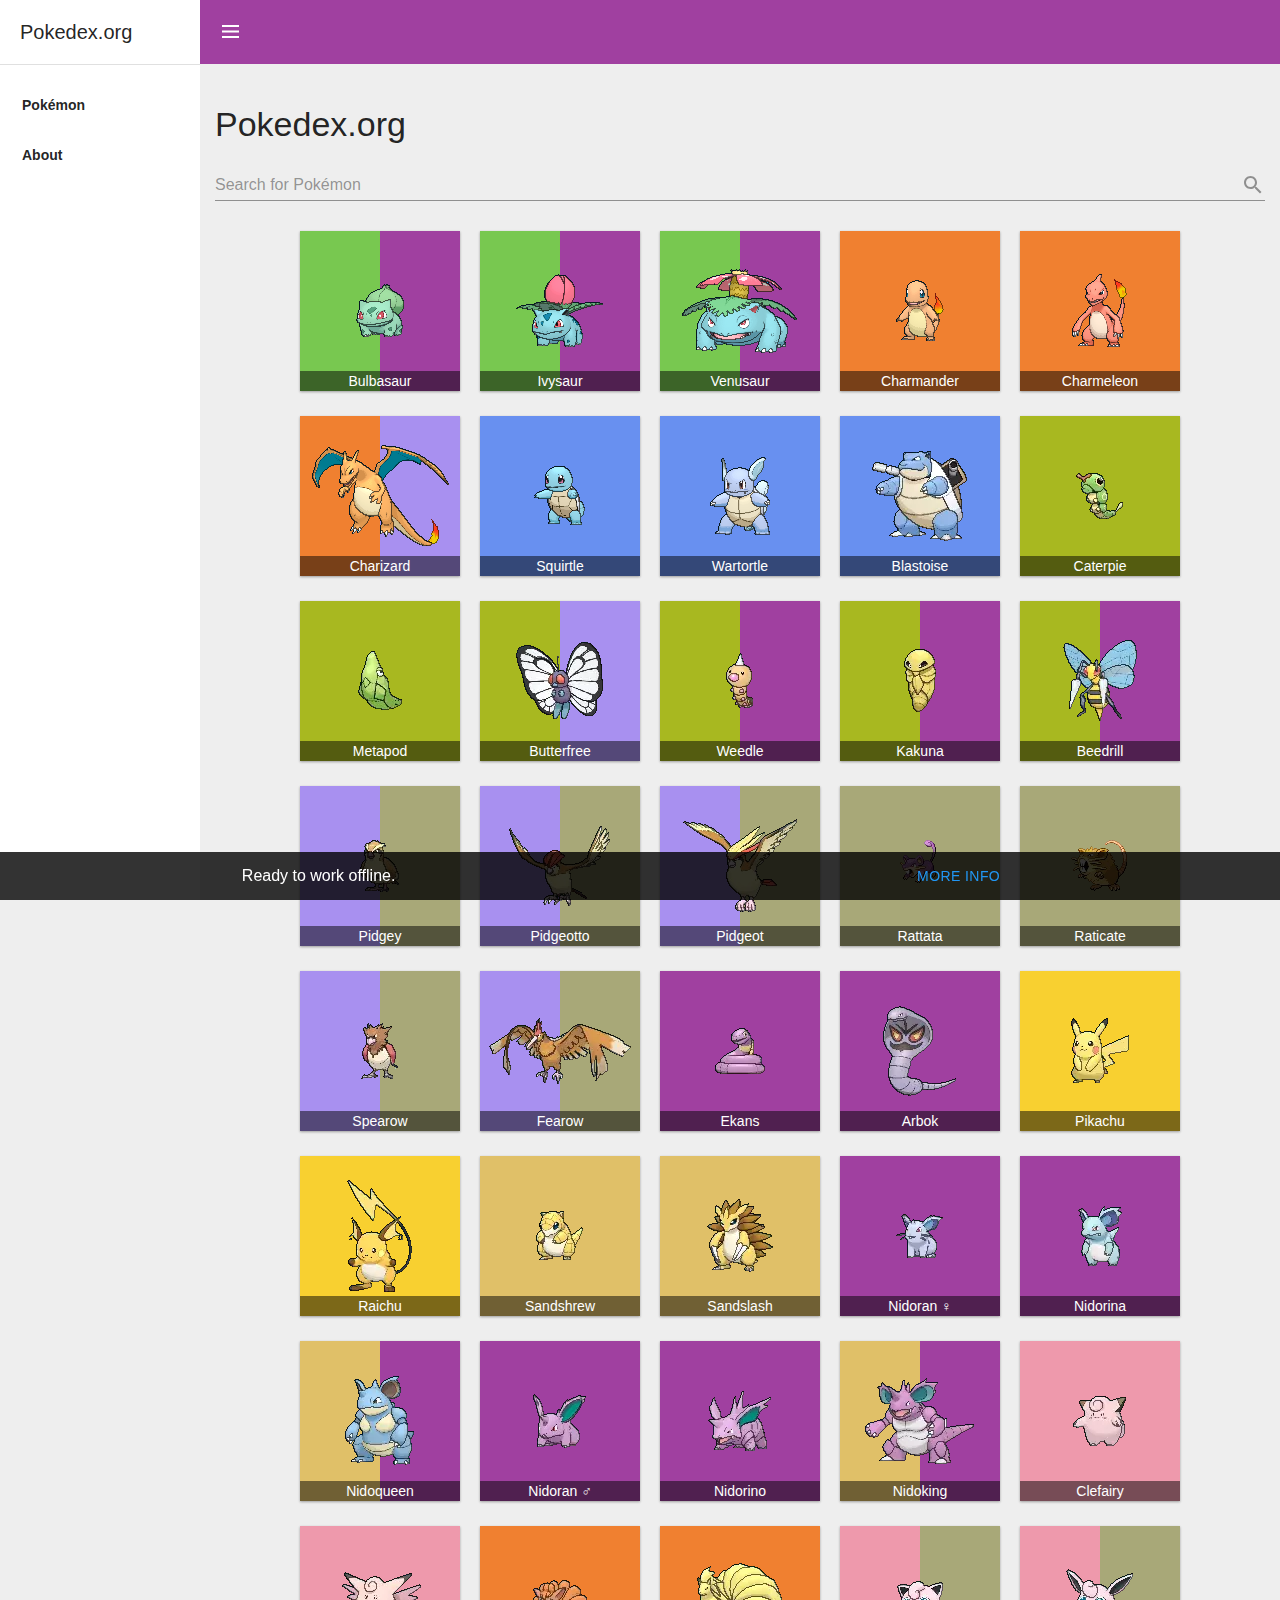
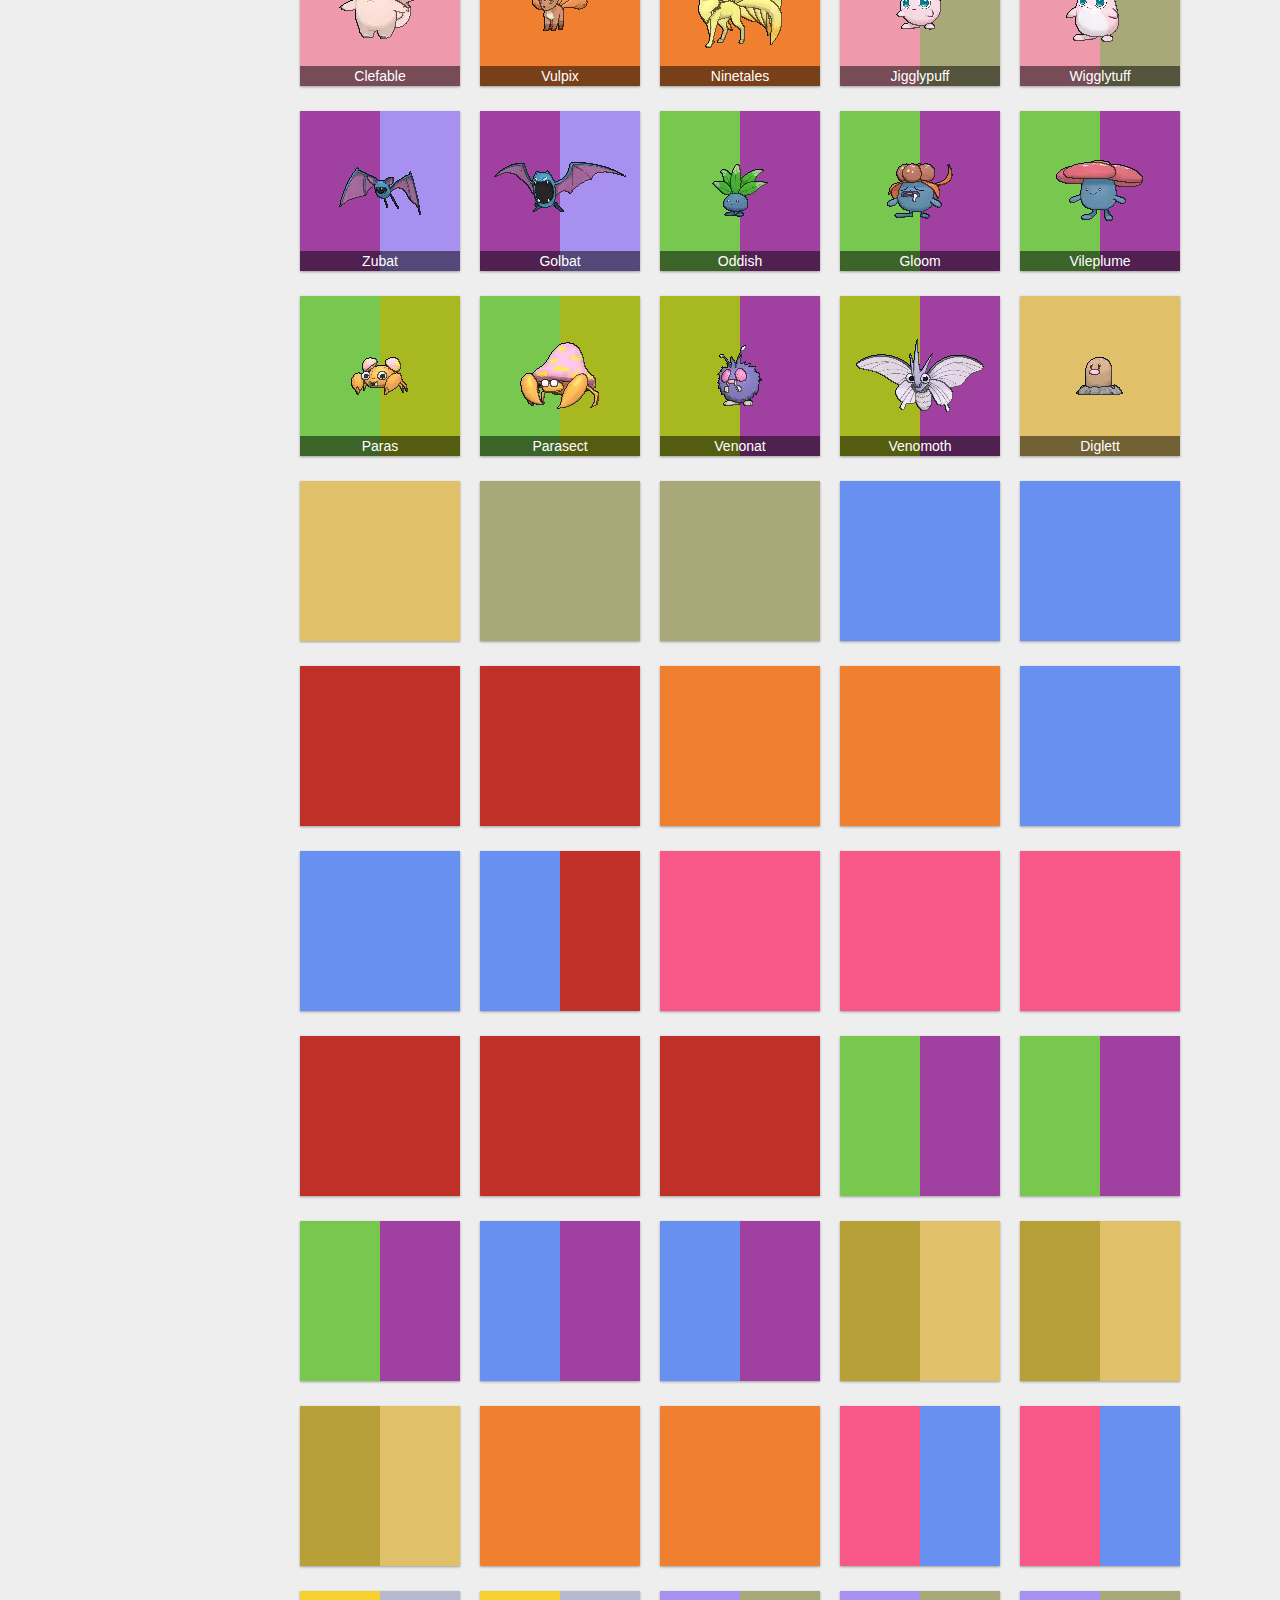
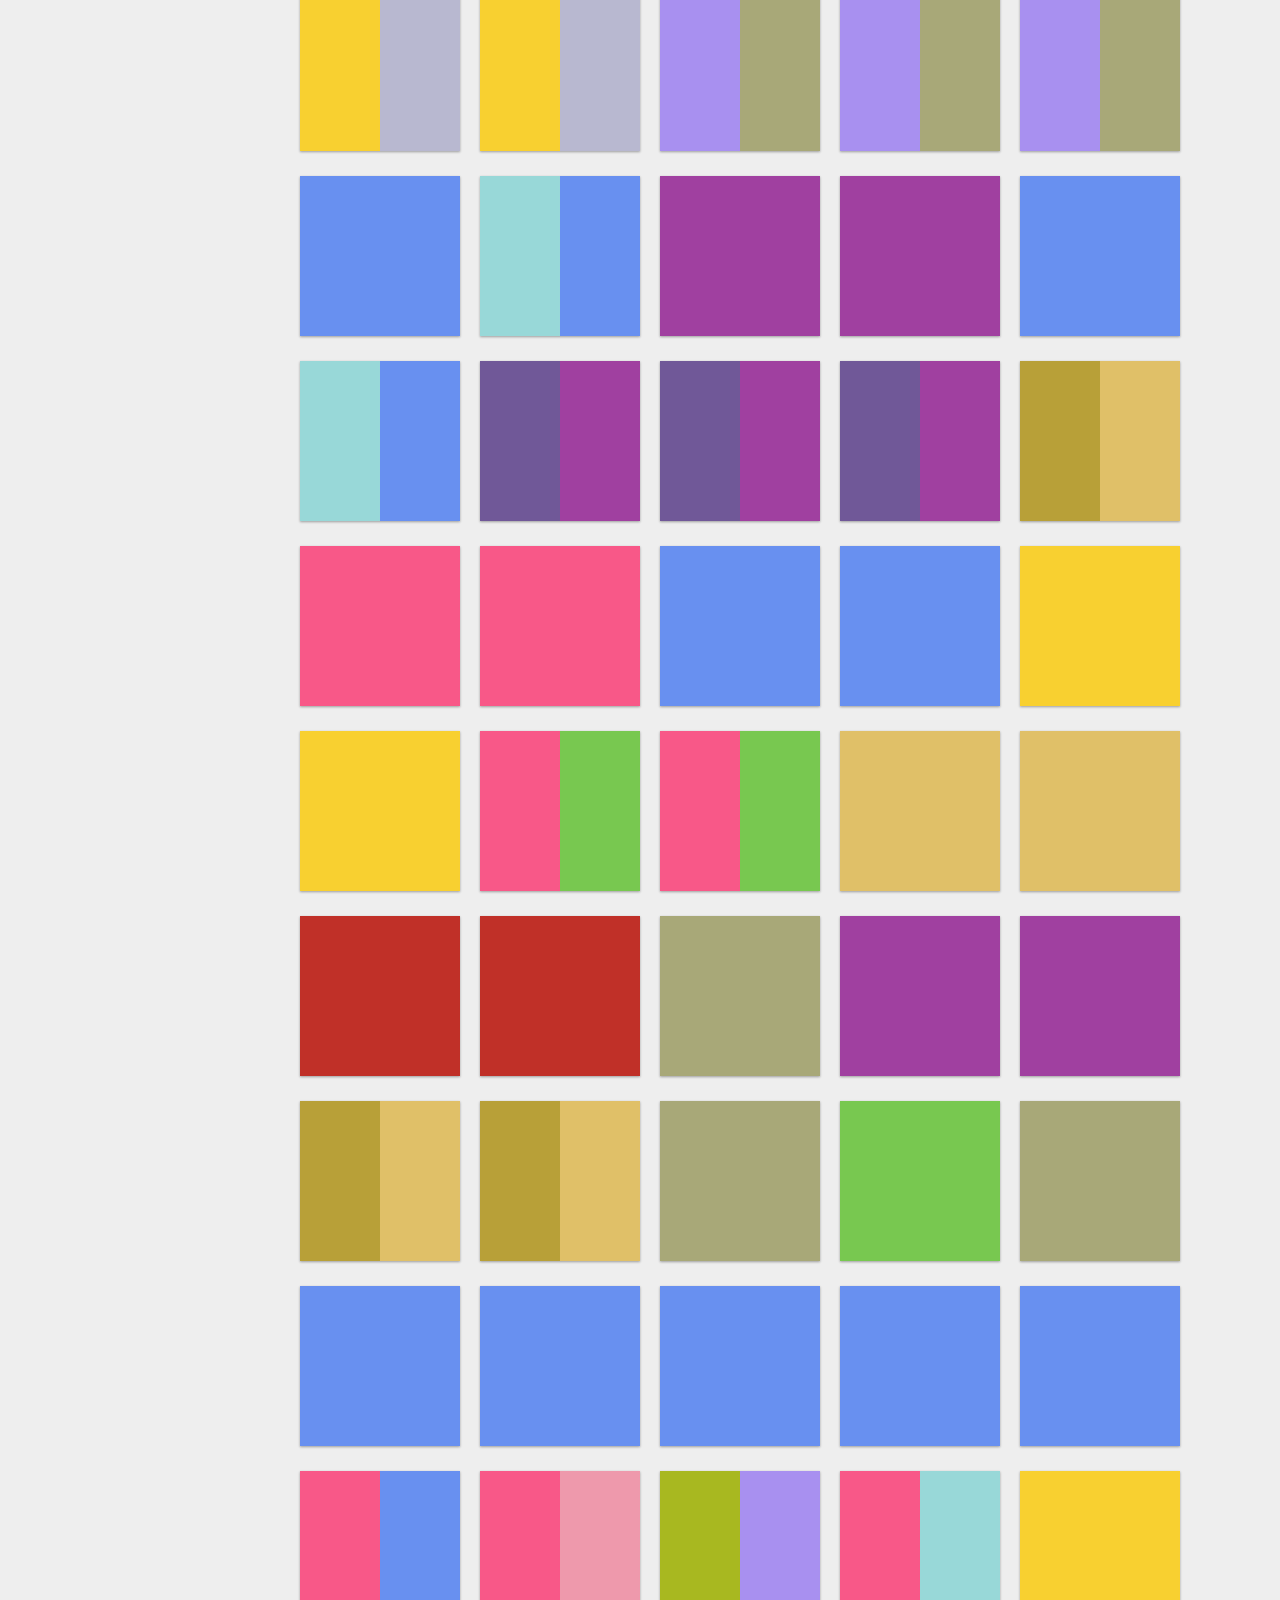
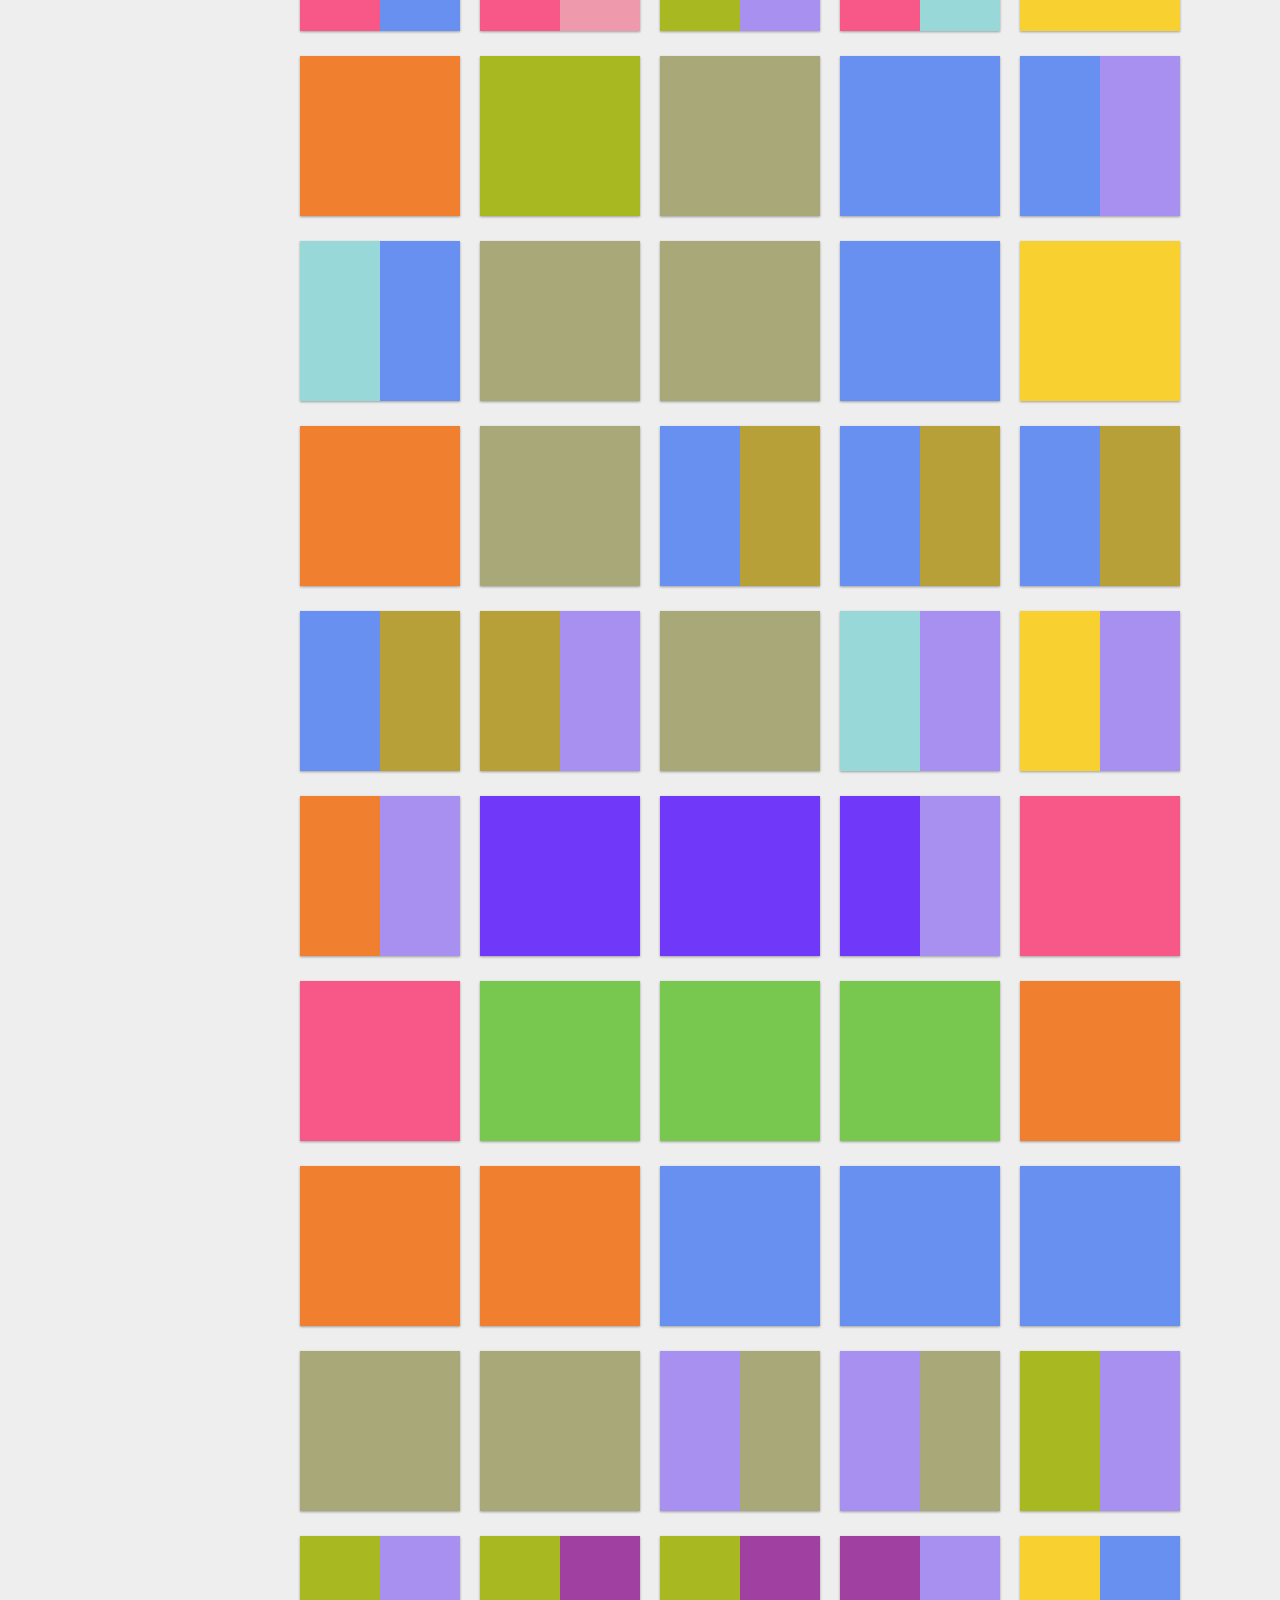
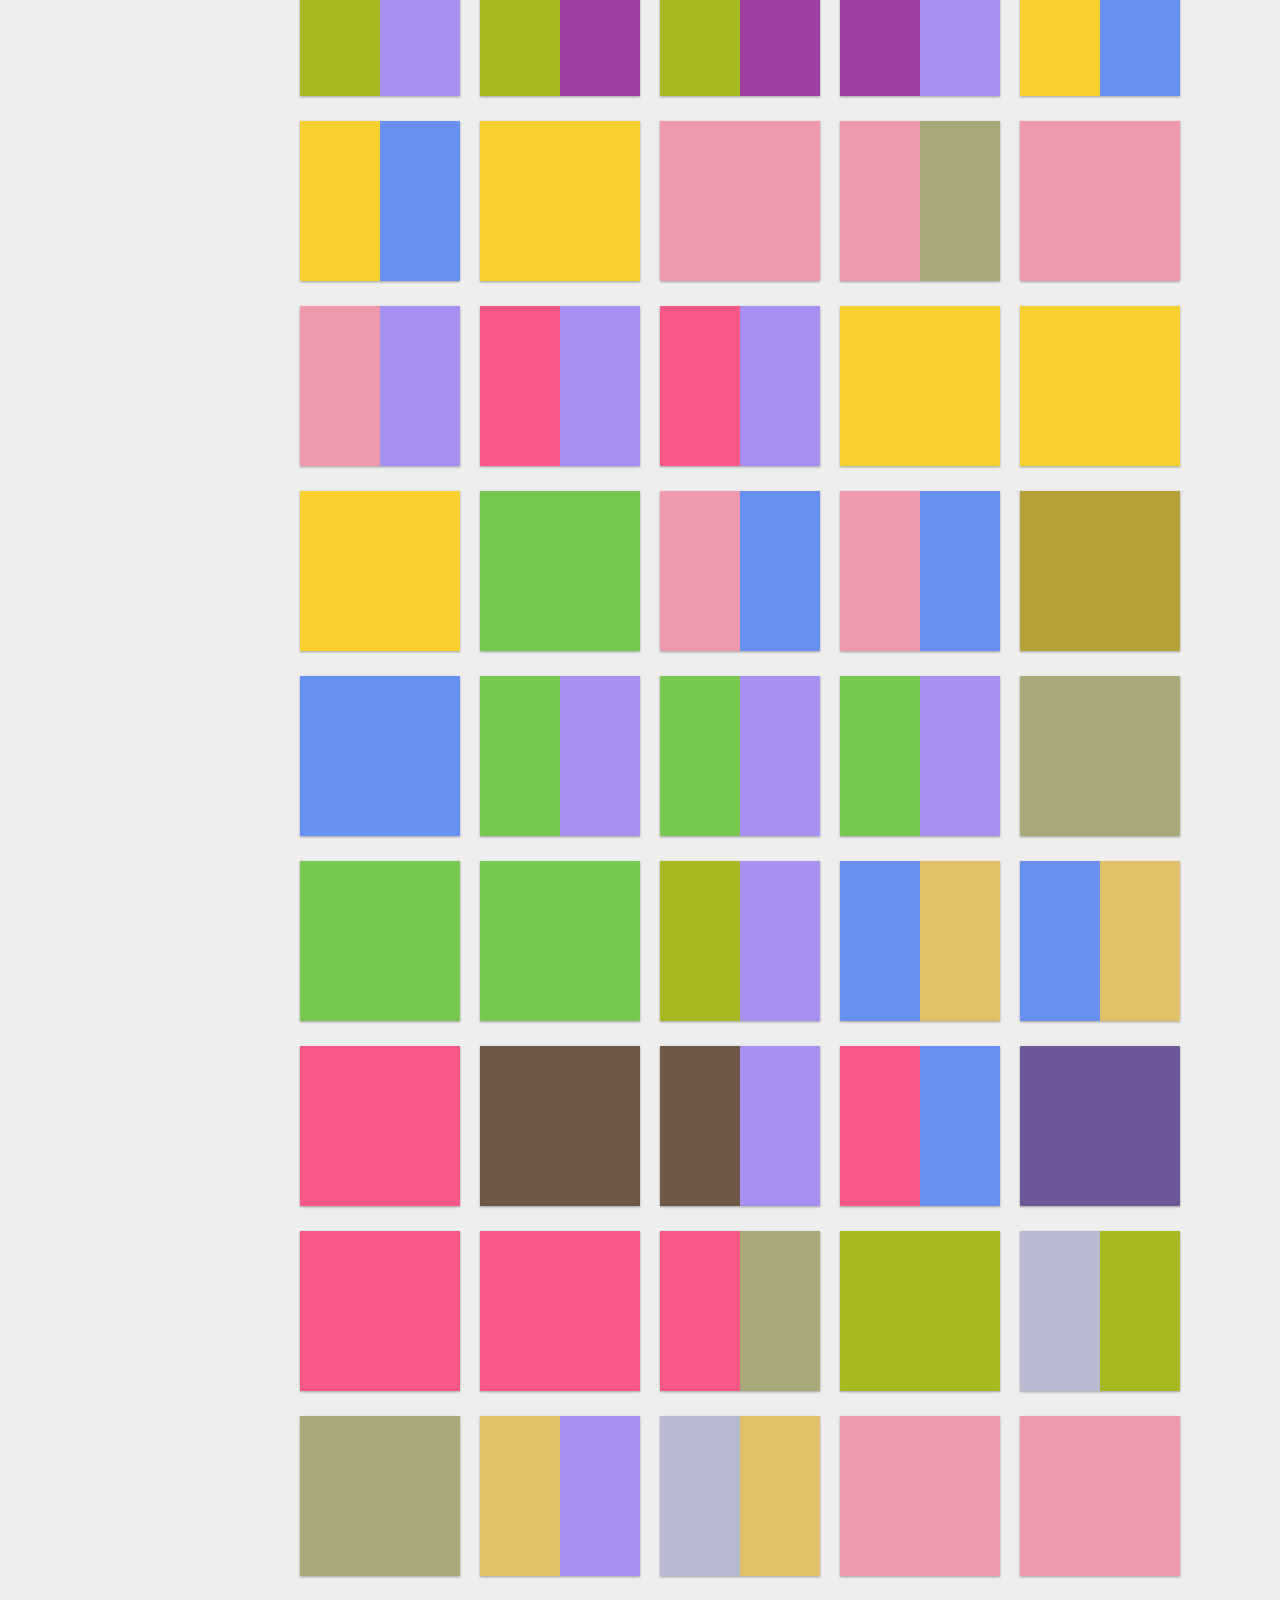
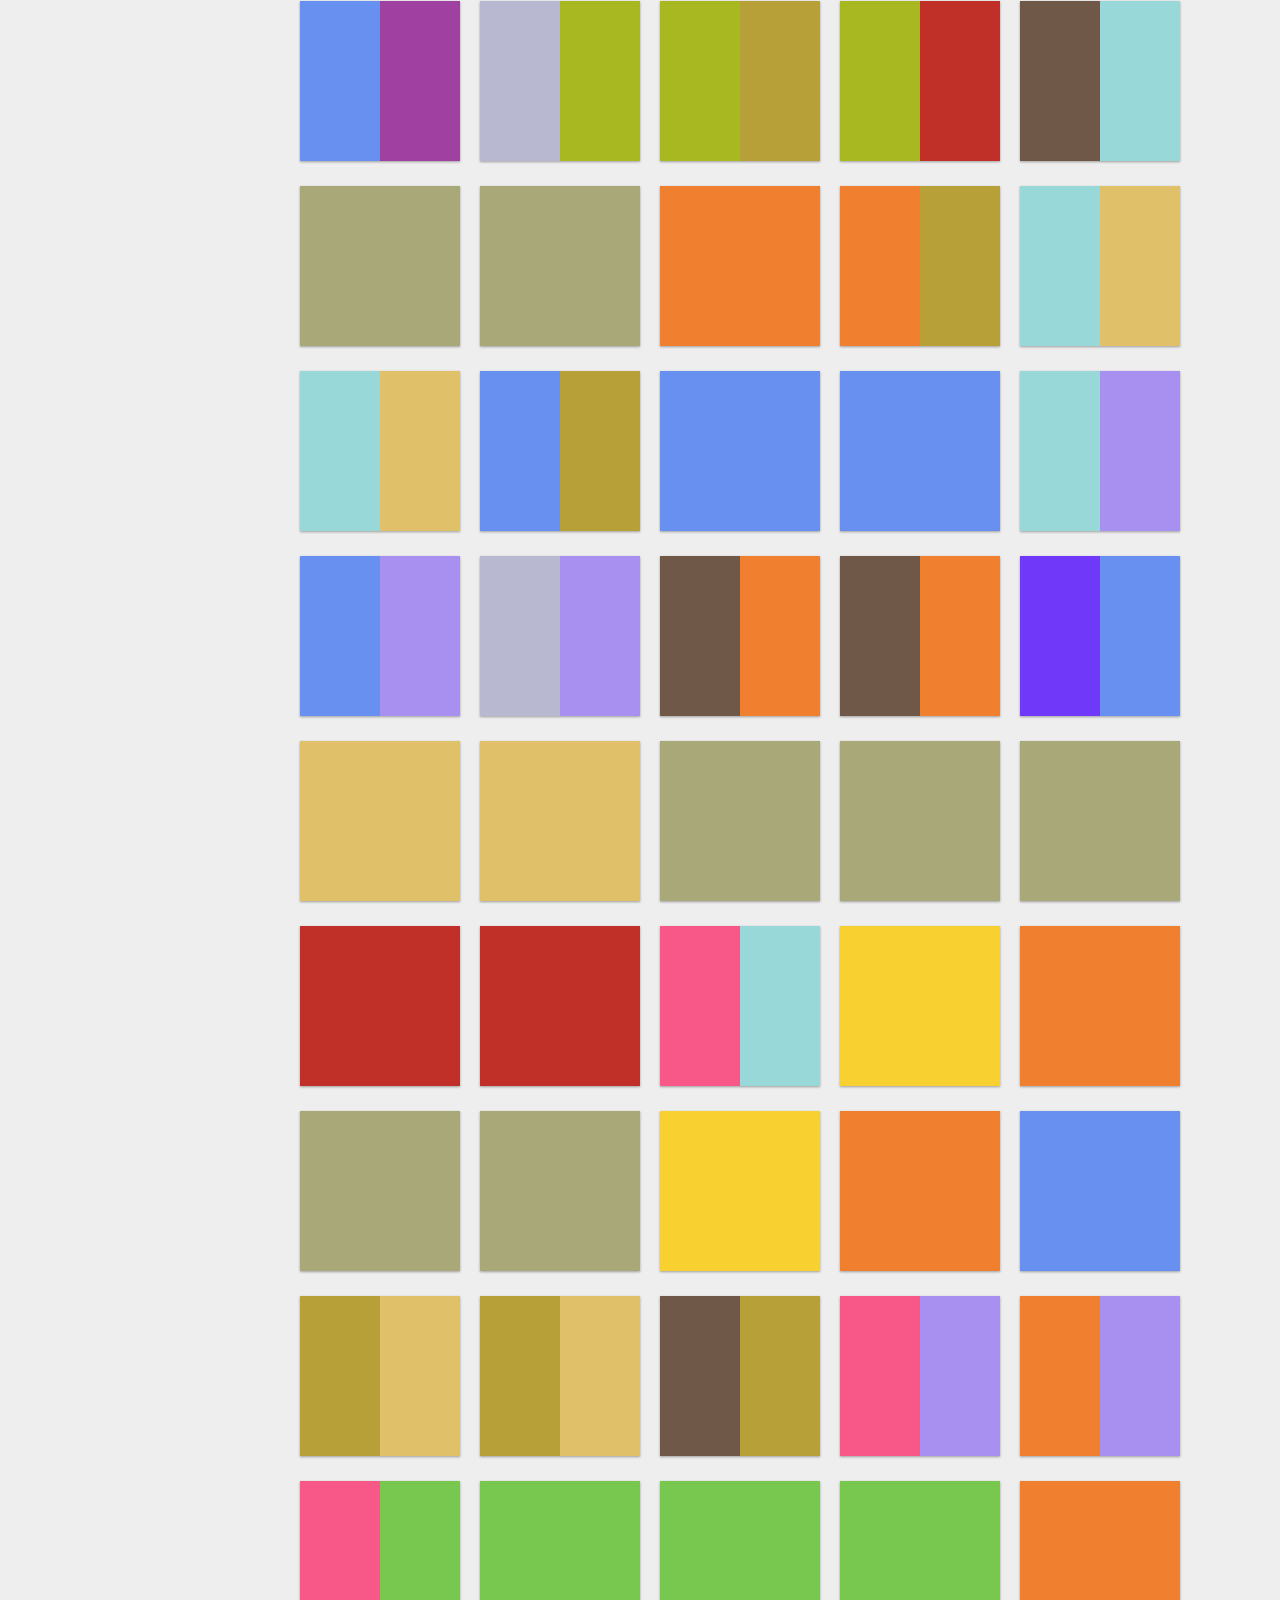
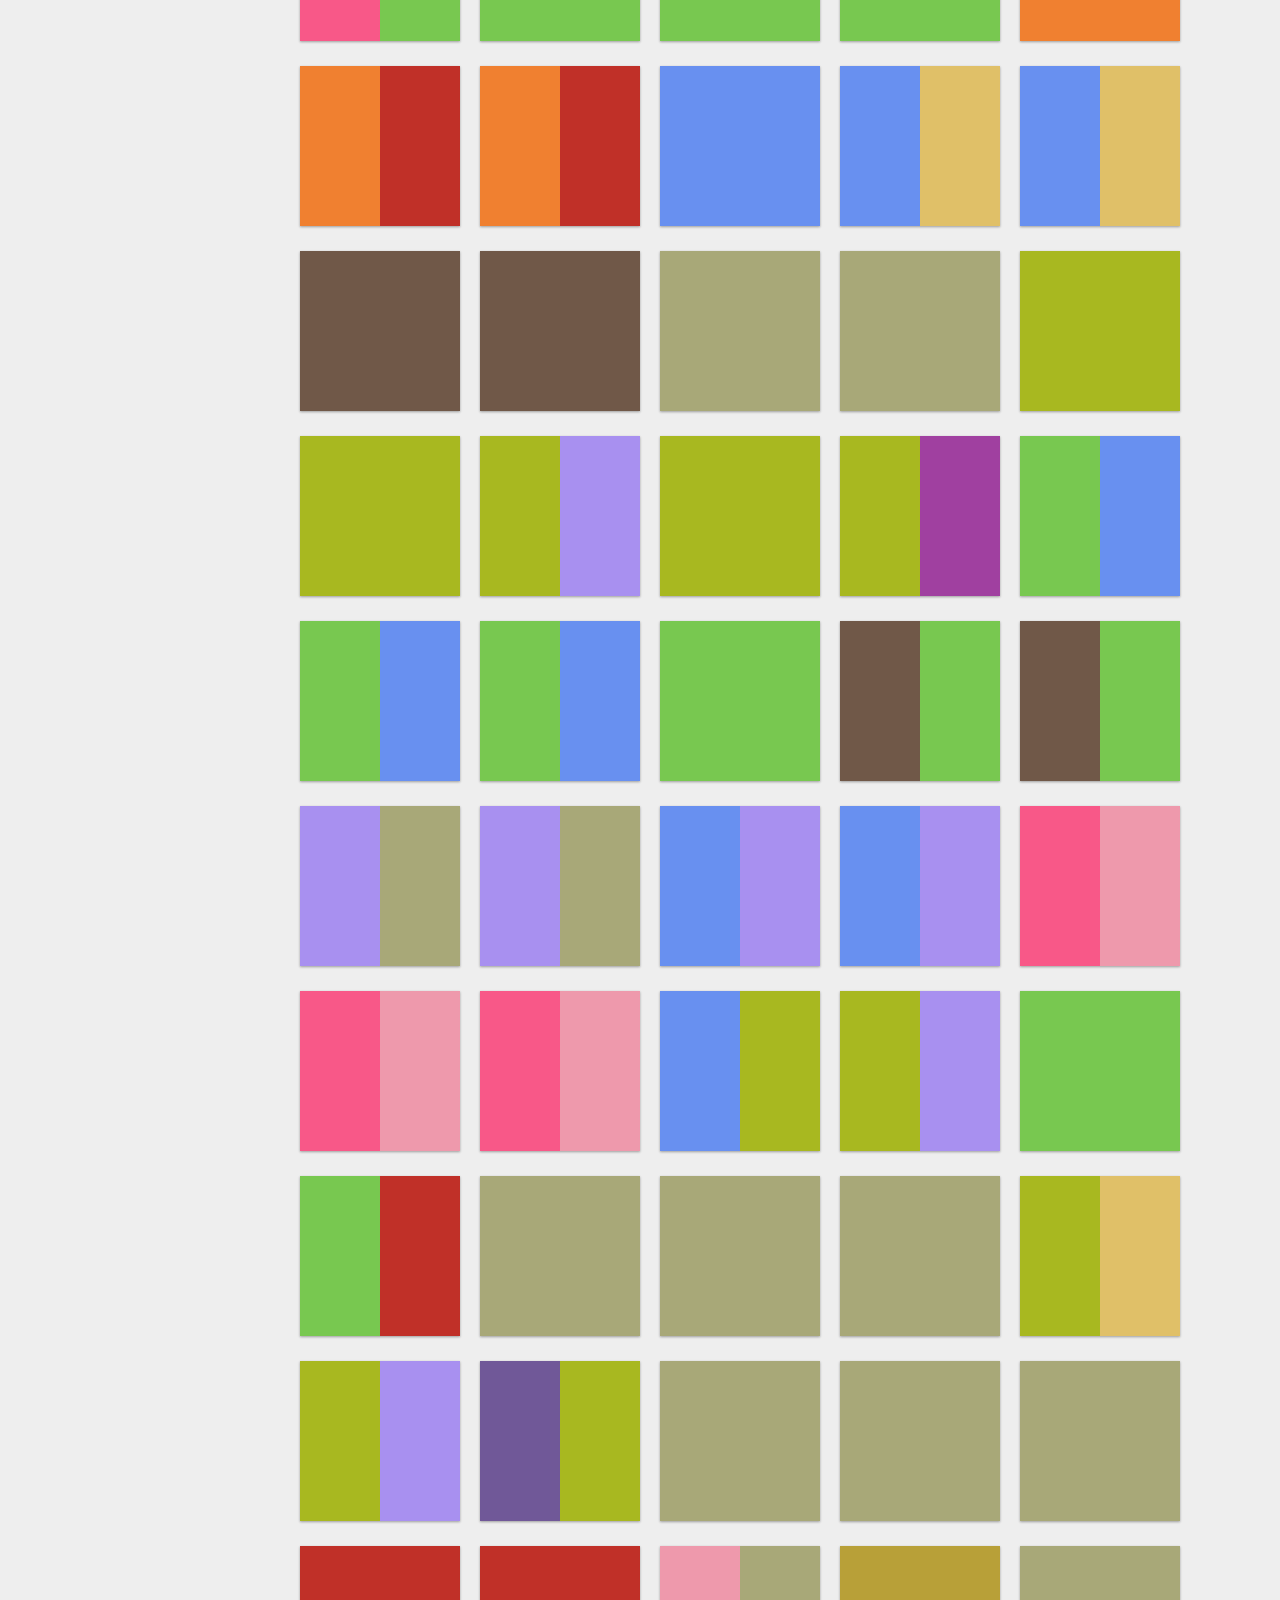
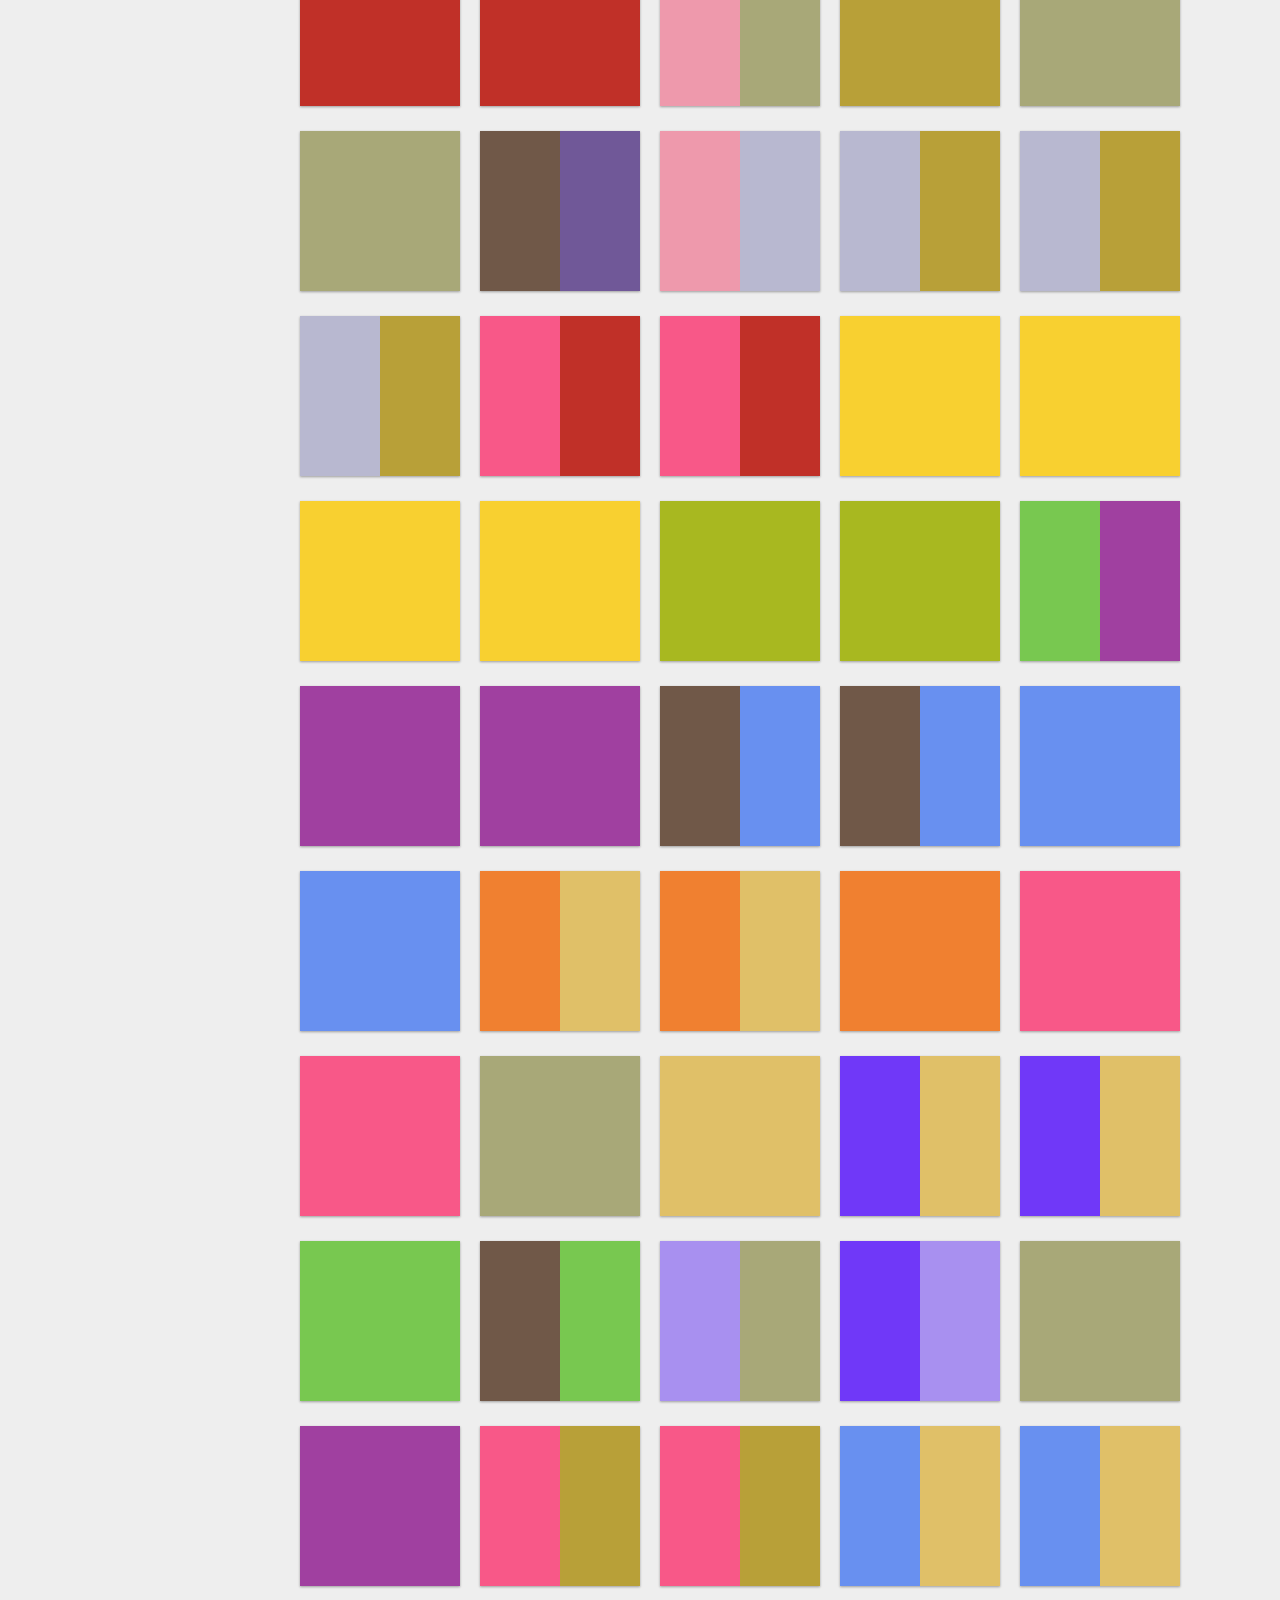
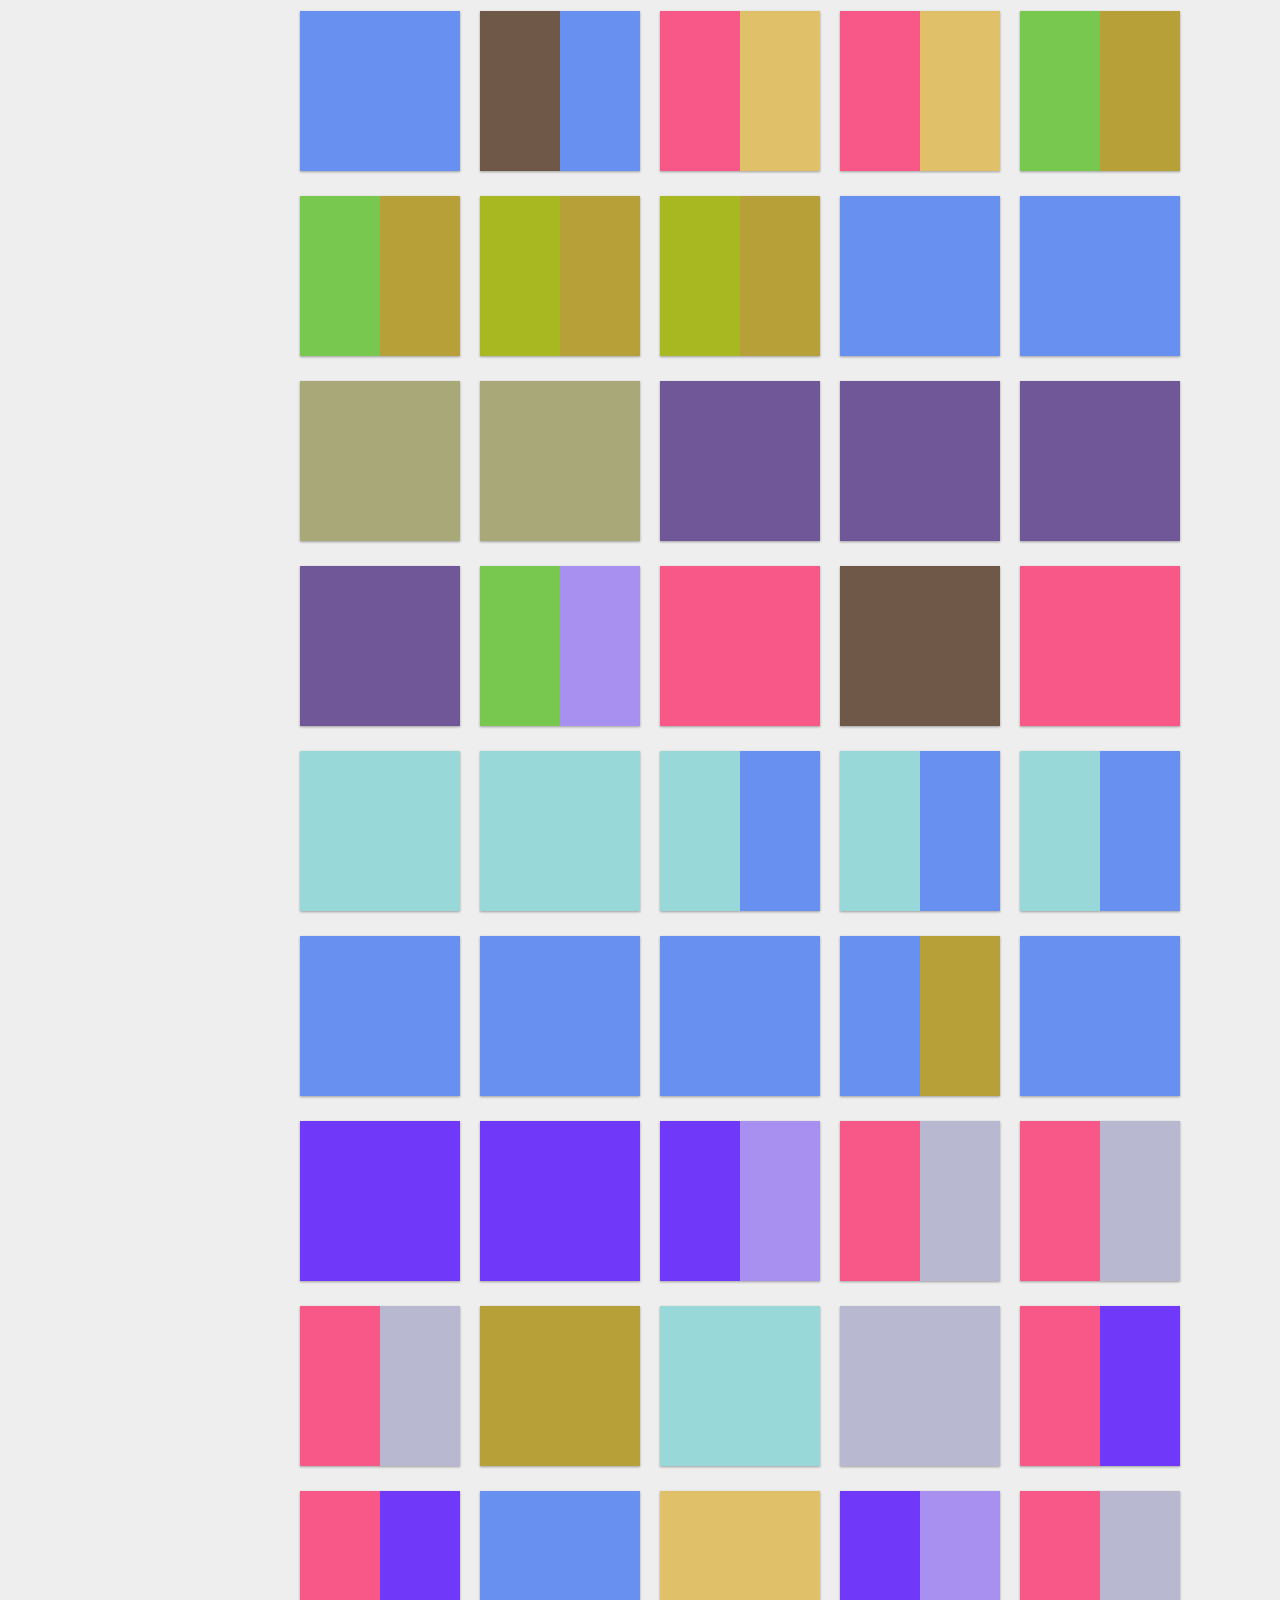
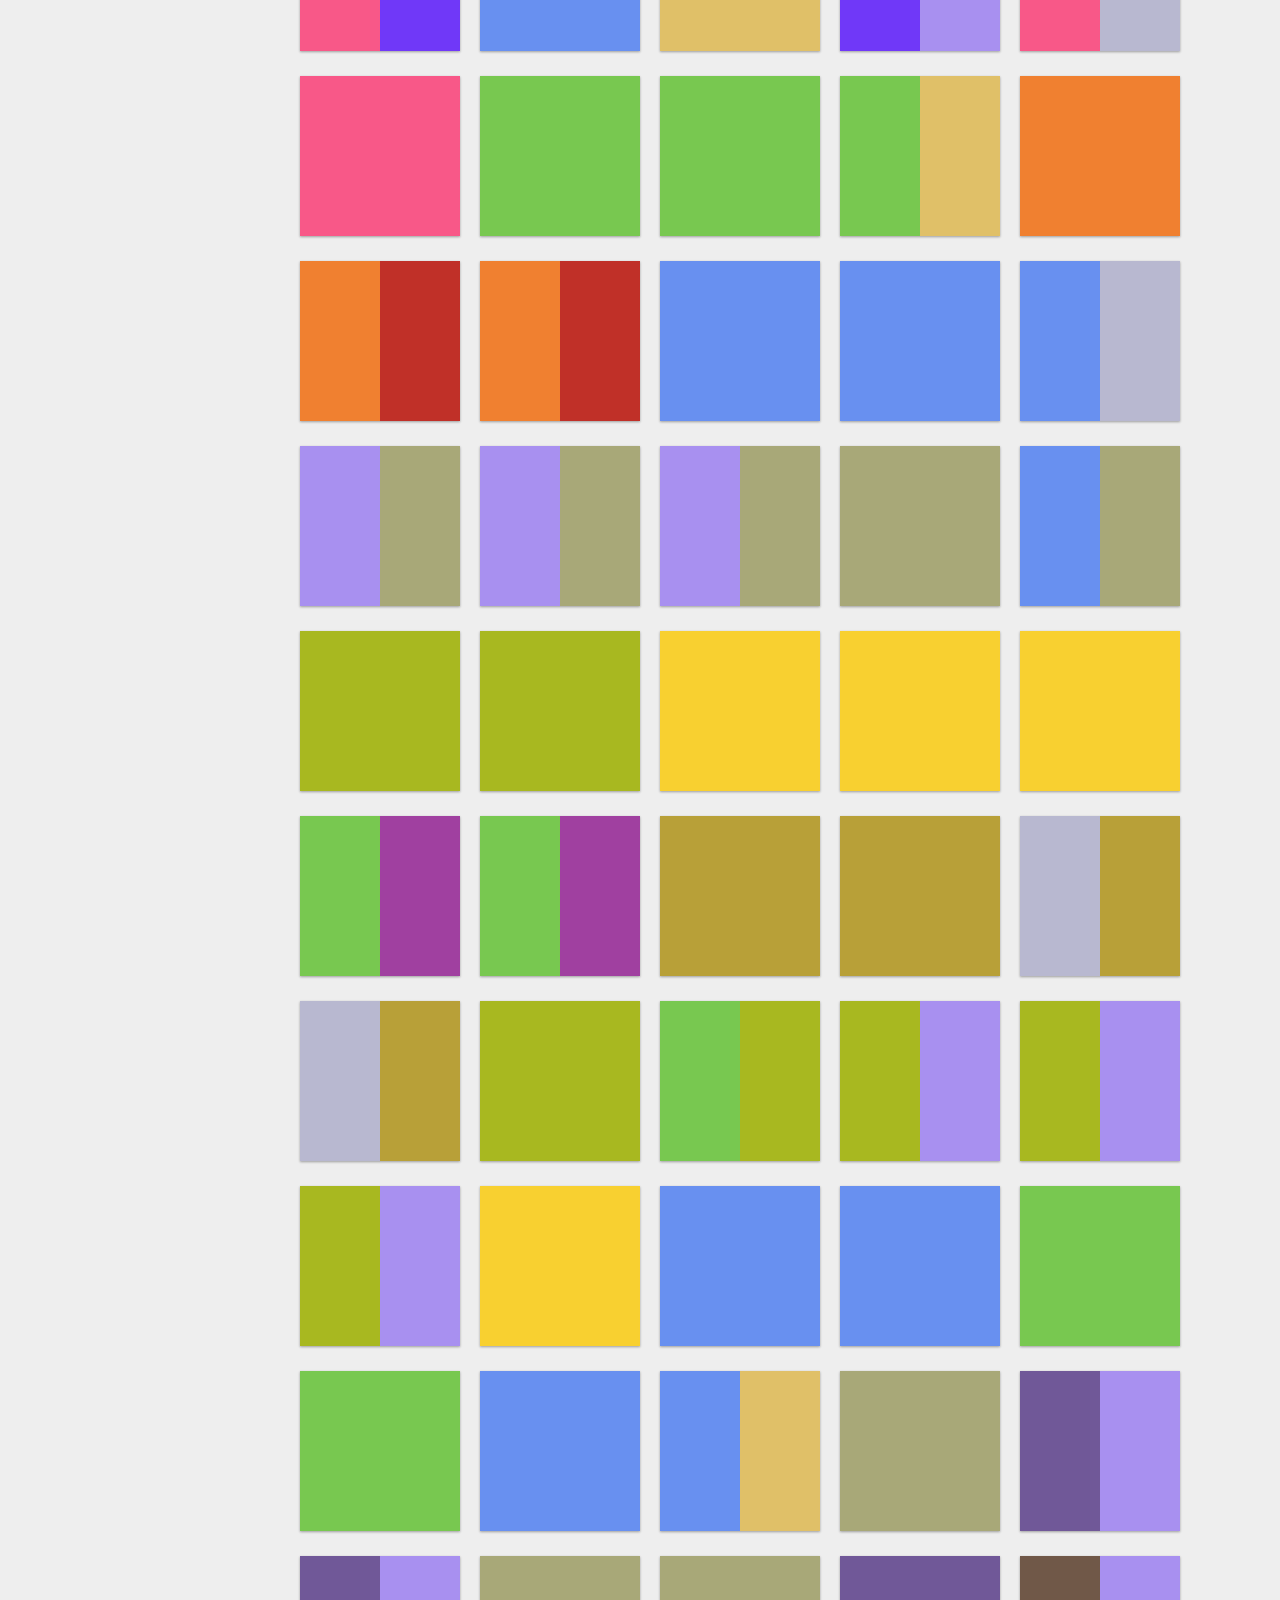
==== index.html @ 47fb5b9a "Updating undefined js files" ====
<!doctype html>
<html>
<head>
  <title>Pokedex.org</title>
  <meta name=description content="A mini-encyclopedia of Pokémon species, types, evolutions, and moves.">
  <meta charset=utf-8>
  <meta http-equiv=X-UA-Compatible content="IE=edge">
  <meta name=viewport content="width=device-width,initial-scale=1">
  <meta name=theme-color content=#a040a0>
  <meta name=apple-mobile-web-app-capable content=yes>
  <style>/*! normalize.css v3.0.2 | MIT License | git.io/normalize */html{font-family:sans-serif;-ms-text-size-adjust:100%;-webkit-text-size-adjust:100%}body{margin:0}article,aside,details,figcaption,figure,footer,header,hgroup,main,menu,nav,section,summary{display:block}audio,canvas,progress,video{display:inline-block;vertical-align:baseline}audio:not([controls]){display:none;height:0}[hidden],template{display:none}a{background-color:transparent}a:active,a:hover{outline:0}abbr[title]{border-bottom:1px dotted}b,strong{font-weight:700}dfn{font-style:italic}h1{font-size:2em;margin:.67em 0}mark{background:#ff0;color:#000}small{font-size:80%}sub,sup{font-size:75%;line-height:0;position:relative;vertical-align:baseline}sup{top:-.5em}sub{bottom:-.25em}img{border:0}svg:not(:root){overflow:hidden}figure{margin:1em 40px}hr{box-sizing:content-box;height:0}pre{overflow:auto}code,kbd,pre,samp{font-family:monospace,monospace;font-size:1em}button,input,optgroup,select,textarea{color:inherit;font:inherit;margin:0}button{overflow:visible}button,select{text-transform:none}button,html input[type=button],input[type=reset],input[type=submit]{-webkit-appearance:button;cursor:pointer}button[disabled],html input[disabled]{cursor:default}button::-moz-focus-inner,input::-moz-focus-inner{border:0;padding:0}input{line-height:normal}input[type=checkbox],input[type=radio]{box-sizing:border-box;padding:0}input[type=number]::-webkit-inner-spin-button,input[type=number]::-webkit-outer-spin-button{height:auto}input[type=search]{-webkit-appearance:textfield;box-sizing:content-box}input[type=search]::-webkit-search-cancel-button,input[type=search]::-webkit-search-decoration{-webkit-appearance:none}fieldset{border:1px solid silver;margin:0 2px;padding:.35em .625em .75em}legend{border:0;padding:0}textarea{overflow:auto}optgroup{font-weight:700}table{border-collapse:collapse;border-spacing:0}td,th{padding:0}*{box-sizing:border-box}:after,:before{box-sizing:border-box}html{font-size:10px;-webkit-tap-highlight-color:transparent}body{font-family:"Helvetica Neue",Helvetica,Arial,Verdana,"Trebuchet MS";font-size:14px;font-weight:400;line-height:1.429;color:rgba(0,0,0,.87);background-color:#fff}button,input,select,textarea{font-family:inherit;font-size:inherit;line-height:inherit}a{color:#2196f3;text-decoration:none}a:focus,a:hover{color:#1976d2;text-decoration:underline}a:focus{outline:thin dotted;outline:5px auto -webkit-focus-ring-color;outline-offset:-2px}p{margin:0 0 10px}ol,ul{margin-top:0;margin-bottom:10px}figure{margin:0}img{vertical-align:middle}hr{margin-top:20px;margin-bottom:20px;border:0;height:1px;background-color:rgba(0,0,0,.12)}.mui-container{margin-right:auto;margin-left:auto;padding-left:15px;padding-right:15px}.mui-container:after,.mui-container:before{content:" ";display:table}.mui-container:after{clear:both}@media (min-width:768px){.mui-container{width:750px}}@media (min-width:992px){.mui-container{width:970px}}@media (min-width:1200px){.mui-container{width:1170px}}.mui-container-fluid{margin-right:auto;margin-left:auto;padding-left:15px;padding-right:15px}.mui-container-fluid:after,.mui-container-fluid:before{content:" ";display:table}.mui-container-fluid:after{clear:both}.mui-row{margin-left:-15px;margin-right:-15px}.mui-row:after,.mui-row:before{content:" ";display:table}.mui-row:after{clear:both}.mui-col-lg-1,.mui-col-lg-10,.mui-col-lg-11,.mui-col-lg-12,.mui-col-lg-2,.mui-col-lg-3,.mui-col-lg-4,.mui-col-lg-5,.mui-col-lg-6,.mui-col-lg-7,.mui-col-lg-8,.mui-col-lg-9,.mui-col-md-1,.mui-col-md-10,.mui-col-md-11,.mui-col-md-12,.mui-col-md-2,.mui-col-md-3,.mui-col-md-4,.mui-col-md-5,.mui-col-md-6,.mui-col-md-7,.mui-col-md-8,.mui-col-md-9,.mui-col-sm-1,.mui-col-sm-10,.mui-col-sm-11,.mui-col-sm-12,.mui-col-sm-2,.mui-col-sm-3,.mui-col-sm-4,.mui-col-sm-5,.mui-col-sm-6,.mui-col-sm-7,.mui-col-sm-8,.mui-col-sm-9,.mui-col-xs-1,.mui-col-xs-10,.mui-col-xs-11,.mui-col-xs-12,.mui-col-xs-2,.mui-col-xs-3,.mui-col-xs-4,.mui-col-xs-5,.mui-col-xs-6,.mui-col-xs-7,.mui-col-xs-8,.mui-col-xs-9{min-height:1px;padding-left:15px;padding-right:15px}.mui-col-xs-1,.mui-col-xs-10,.mui-col-xs-11,.mui-col-xs-12,.mui-col-xs-2,.mui-col-xs-3,.mui-col-xs-4,.mui-col-xs-5,.mui-col-xs-6,.mui-col-xs-7,.mui-col-xs-8,.mui-col-xs-9{float:left}.mui-col-xs-1{width:8.33333%}.mui-col-xs-2{width:16.66667%}.mui-col-xs-3{width:25%}.mui-col-xs-4{width:33.33333%}.mui-col-xs-5{width:41.66667%}.mui-col-xs-6{width:50%}.mui-col-xs-7{width:58.33333%}.mui-col-xs-8{width:66.66667%}.mui-col-xs-9{width:75%}.mui-col-xs-10{width:83.33333%}.mui-col-xs-11{width:91.66667%}.mui-col-xs-12{width:100%}.mui-col-xs-pull-0{right:auto}.mui-col-xs-pull-1{right:8.33333%}.mui-col-xs-pull-1{right:8.33333%}.mui-col-xs-pull-2{right:16.66667%}.mui-col-xs-pull-2{right:16.66667%}.mui-col-xs-pull-3{right:25%}.mui-col-xs-pull-3{right:25%}.mui-col-xs-pull-4{right:33.33333%}.mui-col-xs-pull-4{right:33.33333%}.mui-col-xs-pull-5{right:41.66667%}.mui-col-xs-pull-5{right:41.66667%}.mui-col-xs-pull-6{right:50%}.mui-col-xs-pull-6{right:50%}.mui-col-xs-pull-7{right:58.33333%}.mui-col-xs-pull-7{right:58.33333%}.mui-col-xs-pull-8{right:66.66667%}.mui-col-xs-pull-8{right:66.66667%}.mui-col-xs-pull-9{right:75%}.mui-col-xs-pull-9{right:75%}.mui-col-xs-pull-10{right:83.33333%}.mui-col-xs-pull-10{right:83.33333%}.mui-col-xs-pull-11{right:91.66667%}.mui-col-xs-pull-11{right:91.66667%}.mui-col-xs-pull-12{right:100%}.mui-col-xs-pull-12{right:100%}.mui-col-xs-push-0{left:auto}.mui-col-xs-push-1{left:8.33333%}.mui-col-xs-push-2{left:16.66667%}.mui-col-xs-push-3{left:25%}.mui-col-xs-push-4{left:33.33333%}.mui-col-xs-push-5{left:41.66667%}.mui-col-xs-push-6{left:50%}.mui-col-xs-push-7{left:58.33333%}.mui-col-xs-push-8{left:66.66667%}.mui-col-xs-push-9{left:75%}.mui-col-xs-push-10{left:83.33333%}.mui-col-xs-push-11{left:91.66667%}.mui-col-xs-push-12{left:100%}.mui-col-xs-offset-0{margin-left:0}.mui-col-xs-offset-1{margin-left:8.33333%}.mui-col-xs-offset-2{margin-left:16.66667%}.mui-col-xs-offset-3{margin-left:25%}.mui-col-xs-offset-4{margin-left:33.33333%}.mui-col-xs-offset-5{margin-left:41.66667%}.mui-col-xs-offset-6{margin-left:50%}.mui-col-xs-offset-7{margin-left:58.33333%}.mui-col-xs-offset-8{margin-left:66.66667%}.mui-col-xs-offset-9{margin-left:75%}.mui-col-xs-offset-10{margin-left:83.33333%}.mui-col-xs-offset-11{margin-left:91.66667%}.mui-col-xs-offset-12{margin-left:100%}@media (min-width:768px){.mui-col-sm-1,.mui-col-sm-10,.mui-col-sm-11,.mui-col-sm-12,.mui-col-sm-2,.mui-col-sm-3,.mui-col-sm-4,.mui-col-sm-5,.mui-col-sm-6,.mui-col-sm-7,.mui-col-sm-8,.mui-col-sm-9{float:left}.mui-col-sm-1{width:8.33333%}.mui-col-sm-2{width:16.66667%}.mui-col-sm-3{width:25%}.mui-col-sm-4{width:33.33333%}.mui-col-sm-5{width:41.66667%}.mui-col-sm-6{width:50%}.mui-col-sm-7{width:58.33333%}.mui-col-sm-8{width:66.66667%}.mui-col-sm-9{width:75%}.mui-col-sm-10{width:83.33333%}.mui-col-sm-11{width:91.66667%}.mui-col-sm-12{width:100%}.mui-col-sm-pull-0{right:auto}.mui-col-sm-pull-1{right:8.33333%}.mui-col-sm-pull-1{right:8.33333%}.mui-col-sm-pull-2{right:16.66667%}.mui-col-sm-pull-2{right:16.66667%}.mui-col-sm-pull-3{right:25%}.mui-col-sm-pull-3{right:25%}.mui-col-sm-pull-4{right:33.33333%}.mui-col-sm-pull-4{right:33.33333%}.mui-col-sm-pull-5{right:41.66667%}.mui-col-sm-pull-5{right:41.66667%}.mui-col-sm-pull-6{right:50%}.mui-col-sm-pull-6{right:50%}.mui-col-sm-pull-7{right:58.33333%}.mui-col-sm-pull-7{right:58.33333%}.mui-col-sm-pull-8{right:66.66667%}.mui-col-sm-pull-8{right:66.66667%}.mui-col-sm-pull-9{right:75%}.mui-col-sm-pull-9{right:75%}.mui-col-sm-pull-10{right:83.33333%}.mui-col-sm-pull-10{right:83.33333%}.mui-col-sm-pull-11{right:91.66667%}.mui-col-sm-pull-11{right:91.66667%}.mui-col-sm-pull-12{right:100%}.mui-col-sm-pull-12{right:100%}.mui-col-sm-push-0{left:auto}.mui-col-sm-push-1{left:8.33333%}.mui-col-sm-push-2{left:16.66667%}.mui-col-sm-push-3{left:25%}.mui-col-sm-push-4{left:33.33333%}.mui-col-sm-push-5{left:41.66667%}.mui-col-sm-push-6{left:50%}.mui-col-sm-push-7{left:58.33333%}.mui-col-sm-push-8{left:66.66667%}.mui-col-sm-push-9{left:75%}.mui-col-sm-push-10{left:83.33333%}.mui-col-sm-push-11{left:91.66667%}.mui-col-sm-push-12{left:100%}.mui-col-sm-offset-0{margin-left:0}.mui-col-sm-offset-1{margin-left:8.33333%}.mui-col-sm-offset-2{margin-left:16.66667%}.mui-col-sm-offset-3{margin-left:25%}.mui-col-sm-offset-4{margin-left:33.33333%}.mui-col-sm-offset-5{margin-left:41.66667%}.mui-col-sm-offset-6{margin-left:50%}.mui-col-sm-offset-7{margin-left:58.33333%}.mui-col-sm-offset-8{margin-left:66.66667%}.mui-col-sm-offset-9{margin-left:75%}.mui-col-sm-offset-10{margin-left:83.33333%}.mui-col-sm-offset-11{margin-left:91.66667%}.mui-col-sm-offset-12{margin-left:100%}}@media (min-width:992px){.mui-col-md-1,.mui-col-md-10,.mui-col-md-11,.mui-col-md-12,.mui-col-md-2,.mui-col-md-3,.mui-col-md-4,.mui-col-md-5,.mui-col-md-6,.mui-col-md-7,.mui-col-md-8,.mui-col-md-9{float:left}.mui-col-md-1{width:8.33333%}.mui-col-md-2{width:16.66667%}.mui-col-md-3{width:25%}.mui-col-md-4{width:33.33333%}.mui-col-md-5{width:41.66667%}.mui-col-md-6{width:50%}.mui-col-md-7{width:58.33333%}.mui-col-md-8{width:66.66667%}.mui-col-md-9{width:75%}.mui-col-md-10{width:83.33333%}.mui-col-md-11{width:91.66667%}.mui-col-md-12{width:100%}.mui-col-md-pull-0{right:auto}.mui-col-md-pull-1{right:8.33333%}.mui-col-md-pull-1{right:8.33333%}.mui-col-md-pull-2{right:16.66667%}.mui-col-md-pull-2{right:16.66667%}.mui-col-md-pull-3{right:25%}.mui-col-md-pull-3{right:25%}.mui-col-md-pull-4{right:33.33333%}.mui-col-md-pull-4{right:33.33333%}.mui-col-md-pull-5{right:41.66667%}.mui-col-md-pull-5{right:41.66667%}.mui-col-md-pull-6{right:50%}.mui-col-md-pull-6{right:50%}.mui-col-md-pull-7{right:58.33333%}.mui-col-md-pull-7{right:58.33333%}.mui-col-md-pull-8{right:66.66667%}.mui-col-md-pull-8{right:66.66667%}.mui-col-md-pull-9{right:75%}.mui-col-md-pull-9{right:75%}.mui-col-md-pull-10{right:83.33333%}.mui-col-md-pull-10{right:83.33333%}.mui-col-md-pull-11{right:91.66667%}.mui-col-md-pull-11{right:91.66667%}.mui-col-md-pull-12{right:100%}.mui-col-md-pull-12{right:100%}.mui-col-md-push-0{left:auto}.mui-col-md-push-1{left:8.33333%}.mui-col-md-push-2{left:16.66667%}.mui-col-md-push-3{left:25%}.mui-col-md-push-4{left:33.33333%}.mui-col-md-push-5{left:41.66667%}.mui-col-md-push-6{left:50%}.mui-col-md-push-7{left:58.33333%}.mui-col-md-push-8{left:66.66667%}.mui-col-md-push-9{left:75%}.mui-col-md-push-10{left:83.33333%}.mui-col-md-push-11{left:91.66667%}.mui-col-md-push-12{left:100%}.mui-col-md-offset-0{margin-left:0}.mui-col-md-offset-1{margin-left:8.33333%}.mui-col-md-offset-2{margin-left:16.66667%}.mui-col-md-offset-3{margin-left:25%}.mui-col-md-offset-4{margin-left:33.33333%}.mui-col-md-offset-5{margin-left:41.66667%}.mui-col-md-offset-6{margin-left:50%}.mui-col-md-offset-7{margin-left:58.33333%}.mui-col-md-offset-8{margin-left:66.66667%}.mui-col-md-offset-9{margin-left:75%}.mui-col-md-offset-10{margin-left:83.33333%}.mui-col-md-offset-11{margin-left:91.66667%}.mui-col-md-offset-12{margin-left:100%}}@media (min-width:1200px){.mui-col-lg-1,.mui-col-lg-10,.mui-col-lg-11,.mui-col-lg-12,.mui-col-lg-2,.mui-col-lg-3,.mui-col-lg-4,.mui-col-lg-5,.mui-col-lg-6,.mui-col-lg-7,.mui-col-lg-8,.mui-col-lg-9{float:left}.mui-col-lg-1{width:8.33333%}.mui-col-lg-2{width:16.66667%}.mui-col-lg-3{width:25%}.mui-col-lg-4{width:33.33333%}.mui-col-lg-5{width:41.66667%}.mui-col-lg-6{width:50%}.mui-col-lg-7{width:58.33333%}.mui-col-lg-8{width:66.66667%}.mui-col-lg-9{width:75%}.mui-col-lg-10{width:83.33333%}.mui-col-lg-11{width:91.66667%}.mui-col-lg-12{width:100%}.mui-col-lg-pull-0{right:auto}.mui-col-lg-pull-1{right:8.33333%}.mui-col-lg-pull-1{right:8.33333%}.mui-col-lg-pull-2{right:16.66667%}.mui-col-lg-pull-2{right:16.66667%}.mui-col-lg-pull-3{right:25%}.mui-col-lg-pull-3{right:25%}.mui-col-lg-pull-4{right:33.33333%}.mui-col-lg-pull-4{right:33.33333%}.mui-col-lg-pull-5{right:41.66667%}.mui-col-lg-pull-5{right:41.66667%}.mui-col-lg-pull-6{right:50%}.mui-col-lg-pull-6{right:50%}.mui-col-lg-pull-7{right:58.33333%}.mui-col-lg-pull-7{right:58.33333%}.mui-col-lg-pull-8{right:66.66667%}.mui-col-lg-pull-8{right:66.66667%}.mui-col-lg-pull-9{right:75%}.mui-col-lg-pull-9{right:75%}.mui-col-lg-pull-10{right:83.33333%}.mui-col-lg-pull-10{right:83.33333%}.mui-col-lg-pull-11{right:91.66667%}.mui-col-lg-pull-11{right:91.66667%}.mui-col-lg-pull-12{right:100%}.mui-col-lg-pull-12{right:100%}.mui-col-lg-push-0{left:auto}.mui-col-lg-push-1{left:8.33333%}.mui-col-lg-push-2{left:16.66667%}.mui-col-lg-push-3{left:25%}.mui-col-lg-push-4{left:33.33333%}.mui-col-lg-push-5{left:41.66667%}.mui-col-lg-push-6{left:50%}.mui-col-lg-push-7{left:58.33333%}.mui-col-lg-push-8{left:66.66667%}.mui-col-lg-push-9{left:75%}.mui-col-lg-push-10{left:83.33333%}.mui-col-lg-push-11{left:91.66667%}.mui-col-lg-push-12{left:100%}.mui-col-lg-offset-0{margin-left:0}.mui-col-lg-offset-1{margin-left:8.33333%}.mui-col-lg-offset-2{margin-left:16.66667%}.mui-col-lg-offset-3{margin-left:25%}.mui-col-lg-offset-4{margin-left:33.33333%}.mui-col-lg-offset-5{margin-left:41.66667%}.mui-col-lg-offset-6{margin-left:50%}.mui-col-lg-offset-7{margin-left:58.33333%}.mui-col-lg-offset-8{margin-left:66.66667%}.mui-col-lg-offset-9{margin-left:75%}.mui-col-lg-offset-10{margin-left:83.33333%}.mui-col-lg-offset-11{margin-left:91.66667%}.mui-col-lg-offset-12{margin-left:100%}}.mui--text-display4{font-weight:300;font-size:112px;line-height:112px}.mui--text-display3{font-weight:400;font-size:56px;line-height:56px}.mui--text-display2{font-weight:400;font-size:45px;line-height:48px}.mui--text-display1,h1{font-weight:400;font-size:34px;line-height:40px}.mui--text-headline,h2{font-weight:400;font-size:24px;line-height:32px}.mui--text-title,h3{font-weight:400;font-size:20px;line-height:28px}.mui--text-subhead,h4{font-weight:400;font-size:16px;line-height:24px}.mui--text-body2,h5{font-weight:500;font-size:14px;line-height:24px}.mui--text-body1{font-weight:400;font-size:14px;line-height:20px}.mui--text-caption{font-weight:400;font-size:12px;line-height:16px}.mui--text-menu{font-weight:500;font-size:13px;line-height:17px}.mui--text-button{font-weight:500;font-size:14px;line-height:18px;text-transform:uppercase}.mui-panel{padding:15px;margin-bottom:20px;border-radius:0;background-color:#fff;box-shadow:0 2px 2px 0 rgba(0,0,0,.16),0 0 2px 0 rgba(0,0,0,.12)}.mui-panel:after,.mui-panel:before{content:" ";display:table}.mui-panel:after{clear:both}.mui-btn{-webkit-animation-duration:.1ms;animation-duration:.1ms;-webkit-animation-name:mui-node-inserted;animation-name:mui-node-inserted;font-weight:500;font-size:14px;line-height:18px;text-transform:uppercase;color:rgba(0,0,0,.87);background-color:#fff;-webkit-transition:all .2s ease-in-out;transition:all .2s ease-in-out;display:inline-block;height:36px;padding:0 26px;margin-top:6px;margin-bottom:6px;border:none;border-radius:2px;cursor:pointer;touch-action:manipulation;background-image:none;text-align:center;line-height:36px;vertical-align:middle;white-space:nowrap;-webkit-user-select:none;-moz-user-select:none;-ms-user-select:none;user-select:none;font-size:14px;letter-spacing:.03em;position:relative;overflow:hidden}.mui-btn:active,.mui-btn:focus,.mui-btn:hover{color:rgba(0,0,0,.87);background-color:#fff}.mui-btn[disabled]:active,.mui-btn[disabled]:focus,.mui-btn[disabled]:hover{color:rgba(0,0,0,.87);background-color:#fff}.mui-btn.mui-btn--flat{color:rgba(0,0,0,.87);background-color:transparent}.mui-btn.mui-btn--flat:active,.mui-btn.mui-btn--flat:focus,.mui-btn.mui-btn--flat:hover{color:rgba(0,0,0,.87);background-color:#f2f2f2}.mui-btn.mui-btn--flat[disabled]:active,.mui-btn.mui-btn--flat[disabled]:focus,.mui-btn.mui-btn--flat[disabled]:hover{color:rgba(0,0,0,.87);background-color:transparent}.mui-btn:active,.mui-btn:focus,.mui-btn:hover{outline:0;text-decoration:none;color:rgba(0,0,0,.87)}.mui-btn:focus,.mui-btn:hover{box-shadow:0 0 2px rgba(0,0,0,.12),0 2px 2px rgba(0,0,0,.2)}.mui-btn:active{box-shadow:0 10px 20px rgba(0,0,0,.19),0 6px 6px rgba(0,0,0,.23)}.mui-btn.mui--is-disabled,.mui-btn:disabled{cursor:not-allowed;pointer-events:none;opacity:.6;box-shadow:none}.mui-btn+.mui-btn{margin-left:8px}.mui-btn--flat{background-color:transparent}.mui-btn--flat:active,.mui-btn--flat:focus,.mui-btn--flat:hover{box-shadow:none;background-color:#f2f2f2}.mui-btn--fab,.mui-btn--raised{box-shadow:0 0 2px rgba(0,0,0,.12),0 2px 2px rgba(0,0,0,.2)}.mui-btn--fab:active,.mui-btn--raised:active{box-shadow:0 10px 20px rgba(0,0,0,.19),0 6px 6px rgba(0,0,0,.23)}.mui-btn--fab{position:relative;padding:0;width:55px;height:55px;line-height:55px;border-radius:50%;z-index:1}.mui-btn--primary{color:#fff;background-color:#2196f3}.mui-btn--primary:active,.mui-btn--primary:focus,.mui-btn--primary:hover{color:#fff;background-color:#39a1f4}.mui-btn--primary[disabled]:active,.mui-btn--primary[disabled]:focus,.mui-btn--primary[disabled]:hover{color:#fff;background-color:#2196f3}.mui-btn--primary.mui-btn--flat{color:#2196f3;background-color:transparent}.mui-btn--primary.mui-btn--flat:active,.mui-btn--primary.mui-btn--flat:focus,.mui-btn--primary.mui-btn--flat:hover{color:#2196f3;background-color:#f2f2f2}.mui-btn--primary.mui-btn--flat[disabled]:active,.mui-btn--primary.mui-btn--flat[disabled]:focus,.mui-btn--primary.mui-btn--flat[disabled]:hover{color:#2196f3;background-color:transparent}.mui-btn--dark{color:#fff;background-color:#424242}.mui-btn--dark:active,.mui-btn--dark:focus,.mui-btn--dark:hover{color:#fff;background-color:#4f4f4f}.mui-btn--dark[disabled]:active,.mui-btn--dark[disabled]:focus,.mui-btn--dark[disabled]:hover{color:#fff;background-color:#424242}.mui-btn--dark.mui-btn--flat{color:#424242;background-color:transparent}.mui-btn--dark.mui-btn--flat:active,.mui-btn--dark.mui-btn--flat:focus,.mui-btn--dark.mui-btn--flat:hover{color:#424242;background-color:#f2f2f2}.mui-btn--dark.mui-btn--flat[disabled]:active,.mui-btn--dark.mui-btn--flat[disabled]:focus,.mui-btn--dark.mui-btn--flat[disabled]:hover{color:#424242;background-color:transparent}.mui-btn--danger{color:#fff;background-color:#f44336}.mui-btn--danger:active,.mui-btn--danger:focus,.mui-btn--danger:hover{color:#fff;background-color:#f55a4e}.mui-btn--danger[disabled]:active,.mui-btn--danger[disabled]:focus,.mui-btn--danger[disabled]:hover{color:#fff;background-color:#f44336}.mui-btn--danger.mui-btn--flat{color:#f44336;background-color:transparent}.mui-btn--danger.mui-btn--flat:active,.mui-btn--danger.mui-btn--flat:focus,.mui-btn--danger.mui-btn--flat:hover{color:#f44336;background-color:#f2f2f2}.mui-btn--danger.mui-btn--flat[disabled]:active,.mui-btn--danger.mui-btn--flat[disabled]:focus,.mui-btn--danger.mui-btn--flat[disabled]:hover{color:#f44336;background-color:transparent}.mui-btn--accent{color:#fff;background-color:#ff4081}.mui-btn--accent:active,.mui-btn--accent:focus,.mui-btn--accent:hover{color:#fff;background-color:#ff5a92}.mui-btn--accent[disabled]:active,.mui-btn--accent[disabled]:focus,.mui-btn--accent[disabled]:hover{color:#fff;background-color:#ff4081}.mui-btn--accent.mui-btn--flat{color:#ff4081;background-color:transparent}.mui-btn--accent.mui-btn--flat:active,.mui-btn--accent.mui-btn--flat:focus,.mui-btn--accent.mui-btn--flat:hover{color:#ff4081;background-color:#f2f2f2}.mui-btn--accent.mui-btn--flat[disabled]:active,.mui-btn--accent.mui-btn--flat[disabled]:focus,.mui-btn--accent.mui-btn--flat[disabled]:hover{color:#ff4081;background-color:transparent}.mui-btn--small{height:30.6px;line-height:30.6px;padding:0 16px;font-size:13px}.mui-btn--large{height:54px;line-height:54px;padding:0 26px;font-size:14px}.mui-btn--fab.mui-btn--small{width:44px;height:44px;line-height:44px}.mui-btn--fab.mui-btn--large{width:75px;height:75px;line-height:75px}.mui-ripple-effect{position:absolute;border-radius:50%;pointer-events:none;opacity:0;-webkit-animation:mui-ripple-animation 2s;animation:mui-ripple-animation 2s}@-webkit-keyframes mui-ripple-animation{from{-webkit-transform:scale(1);transform:scale(1);opacity:.4}to{-webkit-transform:scale(100);transform:scale(100);opacity:0}}@keyframes mui-ripple-animation{from{-webkit-transform:scale(1);transform:scale(1);opacity:.4}to{-webkit-transform:scale(100);transform:scale(100);opacity:0}}.mui-btn>.mui-ripple-effect{background-color:#a6a6a6}.mui-btn--primary>.mui-ripple-effect{background-color:#fff}.mui-btn--dark>.mui-ripple-effect{background-color:#fff}.mui-btn--danger>.mui-ripple-effect{background-color:#fff}.mui-btn--accent>.mui-ripple-effect{background-color:#fff}.mui-btn--flat>.mui-ripple-effect{background-color:#a6a6a6}.mui--appbar-height{height:56px}@media (orientation:landscape) and (max-height:480px){.mui--appbar-height{height:48px}}@media (min-width:480px){.mui--appbar-height{height:64px}}.mui--appbar-min-height,.mui-appbar{min-height:56px}@media (orientation:landscape) and (max-height:480px){.mui--appbar-min-height,.mui-appbar{min-height:48px}}@media (min-width:480px){.mui--appbar-min-height,.mui-appbar{min-height:64px}}.mui--appbar-line-height{line-height:56px}@media (orientation:landscape) and (max-height:480px){.mui--appbar-line-height{line-height:48px}}@media (min-width:480px){.mui--appbar-line-height{line-height:64px}}.mui--appbar-top{top:56px}@media (orientation:landscape) and (max-height:480px){.mui--appbar-top{top:48px}}@media (min-width:480px){.mui--appbar-top{top:64px}}.mui-appbar{background-color:#2196f3;color:#fff}strong{font-weight:700}abbr[title]{cursor:help;border-bottom:1px dotted #2196f3}h1,h2,h3{margin-top:20px;margin-bottom:10px}h4,h5,h6{margin-top:10px;margin-bottom:10px}.mui-divider{display:block;height:1px;background-color:rgba(0,0,0,.12)}.mui--divider-top{border-top:1px solid rgba(0,0,0,.12)}.mui--divider-bottom{border-bottom:1px solid rgba(0,0,0,.12)}.mui--divider-left{border-left:1px solid rgba(0,0,0,.12)}.mui--divider-right{border-right:1px solid rgba(0,0,0,.12)}legend{display:block;width:100%;padding:0;margin-bottom:10px;font-size:21px;color:rgba(0,0,0,.87);line-height:inherit;border:0}input[type=search]{box-sizing:border-box;-webkit-appearance:none}input[type=checkbox]:focus,input[type=file]:focus,input[type=radio]:focus{outline:thin dotted;outline:5px auto -webkit-focus-ring-color;outline-offset:-2px}input[type=checkbox]:disabled,input[type=radio]:disabled{cursor:not-allowed}.mui-textfield{display:block;padding-top:15px;margin-bottom:20px;position:relative}.mui-textfield>label{position:absolute;top:0;display:block;width:100%;color:rgba(0,0,0,.54);font-size:12px;font-weight:400;line-height:15px;overflow-x:hidden;text-overflow:ellipsis;white-space:nowrap}.mui-textfield>textarea{padding-top:5px;min-height:64px}.mui-textfield>input,.mui-textfield>textarea{display:block}.mui-textfield>input:focus~label,.mui-textfield>textarea:focus~label{color:#2196f3}.mui-textfield--float-label>label{position:absolute;top:15px;font-size:16px;line-height:32px;color:rgba(0,0,0,.26);text-overflow:clip;cursor:text;pointer-events:none}.mui-textfield--float-label>input:focus~label,.mui-textfield--float-label>textarea:focus~label{top:0;font-size:12px;line-height:15px;text-overflow:ellipsis}.mui-textfield--float-label>input:not(:focus).mui--is-not-empty~label,.mui-textfield--float-label>input:not(:focus):not(:empty):not(.mui--is-empty):not(.mui--is-not-empty)~label,.mui-textfield--float-label>input:not(:focus)[value]:not([value=""]):not(.mui--is-empty):not(.mui--is-not-empty)~label,.mui-textfield--float-label>textarea:not(:focus).mui--is-not-empty~label,.mui-textfield--float-label>textarea:not(:focus):not(:empty):not(.mui--is-empty):not(.mui--is-not-empty)~label,.mui-textfield--float-label>textarea:not(:focus)[value]:not([value=""]):not(.mui--is-empty):not(.mui--is-not-empty)~label{color:rgba(0,0,0,.54);font-size:12px;line-height:15px;top:0;text-overflow:ellipsis}.mui-textfield--wrap-label{display:table;width:100%;padding-top:0}.mui-textfield--wrap-label:not(.mui-textfield--float-label)>label{display:table-header-group;position:static;white-space:normal;overflow-x:visible}.mui-textfield>input,.mui-textfield>textarea{-webkit-animation-duration:.1ms;animation-duration:.1ms;-webkit-animation-name:mui-node-inserted;animation-name:mui-node-inserted;display:block;background-color:transparent;color:rgba(0,0,0,.87);border:none;border-bottom:1px solid rgba(0,0,0,.26);outline:0;height:32px;width:100%;font-size:16px;padding:0;box-shadow:none;border-radius:0;background-image:none}.mui-textfield>input:focus,.mui-textfield>textarea:focus{border-color:#2196f3;border-width:2px}.mui-textfield>input:-moz-read-only,.mui-textfield>input:disabled,.mui-textfield>textarea:-moz-read-only,.mui-textfield>textarea:disabled{cursor:not-allowed;background-color:transparent;opacity:1}.mui-textfield>input:disabled,.mui-textfield>input:read-only,.mui-textfield>textarea:disabled,.mui-textfield>textarea:read-only{cursor:not-allowed;background-color:transparent;opacity:1}.mui-textfield>input::-webkit-input-placeholder,.mui-textfield>textarea::-webkit-input-placeholder{color:rgba(0,0,0,.26);opacity:1}.mui-textfield>input::-moz-placeholder,.mui-textfield>textarea::-moz-placeholder{color:rgba(0,0,0,.26);opacity:1}.mui-textfield>input:-ms-input-placeholder,.mui-textfield>textarea:-ms-input-placeholder{color:rgba(0,0,0,.26);opacity:1}.mui-textfield>input::-ms-input-placeholder,.mui-textfield>textarea::-ms-input-placeholder{color:rgba(0,0,0,.26);opacity:1}.mui-textfield>input::placeholder,.mui-textfield>textarea::placeholder{color:rgba(0,0,0,.26);opacity:1}.mui-textfield>textarea{height:auto}.mui-textfield>input:focus{height:33px;margin-bottom:-1px}.mui-checkbox,.mui-radio{position:relative;display:block;margin-top:10px;margin-bottom:10px}.mui-checkbox>label,.mui-radio>label{min-height:20px;padding-left:20px;margin-bottom:0;font-weight:400;cursor:pointer}.mui-checkbox--inline>label>input[type=checkbox],.mui-checkbox>label>input[type=checkbox],.mui-radio--inline>label>input[type=radio],.mui-radio>label>input[type=radio]{position:absolute;margin-left:-20px;margin-top:4px}.mui-checkbox+.mui-checkbox,.mui-radio+.mui-radio{margin-top:-5px}.mui-checkbox--inline,.mui-radio--inline{display:inline-block;padding-left:20px;margin-bottom:0;vertical-align:middle;font-weight:400;cursor:pointer}.mui-checkbox--inline>input[type=checkbox],.mui-checkbox--inline>input[type=radio],.mui-checkbox--inline>label>input[type=checkbox],.mui-checkbox--inline>label>input[type=radio],.mui-radio--inline>input[type=checkbox],.mui-radio--inline>input[type=radio],.mui-radio--inline>label>input[type=checkbox],.mui-radio--inline>label>input[type=radio]{margin:4px 0 0;line-height:normal}.mui-checkbox--inline+.mui-checkbox--inline,.mui-radio--inline+.mui-radio--inline{margin-top:0;margin-left:10px}.mui-select{display:block;padding-top:15px;margin-bottom:20px;position:relative}.mui-select:focus{outline:0}.mui-select:focus>select{height:33px;margin-bottom:-1px;border-color:#2196f3;border-width:2px}.mui-select>select{-webkit-animation-duration:.1ms;animation-duration:.1ms;-webkit-animation-name:mui-node-inserted;animation-name:mui-node-inserted;display:block;height:32px;width:100%;appearance:none;-webkit-appearance:none;-moz-appearance:none;outline:0;border:none;border-bottom:1px solid rgba(0,0,0,.26);border-radius:0;box-shadow:none;background-color:transparent;background-image:url([data-uri]);background-repeat:no-repeat;background-position:right center;cursor:pointer;color:rgba(0,0,0,.87);font-size:16px;padding:0 25px 0 0}.mui-select>select::-ms-expand{display:none}.mui-select>select:focus{outline:0;height:33px;margin-bottom:-1px;border-color:#2196f3;border-width:2px}.mui-select>select:disabled{color:rgba(0,0,0,.26);cursor:not-allowed;background-color:transparent;opacity:1}.mui-select__menu{position:absolute;z-index:1;min-width:100%;overflow-y:auto;padding:8px 0;background-color:#fff;font-size:16px}.mui-select__menu>div{padding:0 22px;height:42px;line-height:42px;cursor:pointer;white-space:nowrap}.mui-select__menu>div:hover{background-color:#e0e0e0}.mui-select__menu>div[selected]{background-color:#eee}@media (min-width:768px){.mui-form--inline>.mui-textfield{display:inline-block;margin-bottom:0}.mui-form--inline>.mui-checkbox,.mui-form--inline>.mui-radio{display:inline-block;margin-top:0;margin-bottom:0;vertical-align:middle}.mui-form--inline>.mui-checkbox>label,.mui-form--inline>.mui-radio>label{padding-left:0}.mui-form--inline>.mui-checkbox>label>input[type=checkbox],.mui-form--inline>.mui-radio>label>input[type=radio]{position:relative;margin-left:0}.mui-form--inline>.mui-select{display:inline-block}.mui-form--inline>.mui-btn{margin-bottom:0;margin-top:0;vertical-align:bottom}}.mui-textfield>input:invalid:not(:focus):not(:required),.mui-textfield>input:invalid:not(:focus):required.mui--is-empty.mui--is-dirty,.mui-textfield>input:invalid:not(:focus):required.mui--is-not-empty,.mui-textfield>input:invalid:not(:focus):required:not(:empty):not(.mui--is-empty):not(.mui--is-not-empty),.mui-textfield>input:invalid:not(:focus):required[value]:not([value=""]):not(.mui--is-empty):not(.mui--is-not-empty),.mui-textfield>textarea:invalid:not(:focus):not(:required),.mui-textfield>textarea:invalid:not(:focus):required.mui--is-empty.mui--is-dirty,.mui-textfield>textarea:invalid:not(:focus):required.mui--is-not-empty,.mui-textfield>textarea:invalid:not(:focus):required:not(:empty):not(.mui--is-empty):not(.mui--is-not-empty),.mui-textfield>textarea:invalid:not(:focus):required[value]:not([value=""]):not(.mui--is-empty):not(.mui--is-not-empty){border-color:#f44336;border-width:2px}.mui-textfield>input:invalid:not(:focus):not(:required),.mui-textfield>input:invalid:not(:focus):required.mui--is-empty.mui--is-dirty,.mui-textfield>input:invalid:not(:focus):required.mui--is-not-empty,.mui-textfield>input:invalid:not(:focus):required:not(:empty):not(.mui--is-empty):not(.mui--is-not-empty),.mui-textfield>input:invalid:not(:focus):required[value]:not([value=""]):not(.mui--is-empty):not(.mui--is-not-empty){height:33px;margin-bottom:-1px}.mui-textfield>input:invalid:not(:focus):not(:required)~label,.mui-textfield>input:invalid:not(:focus):required.mui--is-not-empty~label,.mui-textfield>input:invalid:not(:focus):required:not(:empty):not(.mui--is-empty):not(.mui--is-not-empty)~label,.mui-textfield>input:invalid:not(:focus):required[value]:not([value=""]):not(.mui--is-empty):not(.mui--is-not-empty)~label,.mui-textfield>textarea:invalid:not(:focus):not(:required)~label,.mui-textfield>textarea:invalid:not(:focus):required.mui--is-not-empty~label,.mui-textfield>textarea:invalid:not(:focus):required:not(:empty):not(.mui--is-empty):not(.mui--is-not-empty)~label,.mui-textfield>textarea:invalid:not(:focus):required[value]:not([value=""]):not(.mui--is-empty):not(.mui--is-not-empty)~label{color:#f44336}.mui-textfield:not(.mui-textfield--float-label)>input:invalid:not(:focus):required.mui--is-empty.mui--is-dirty~label,.mui-textfield:not(.mui-textfield--float-label)>textarea:invalid:not(:focus):required.mui--is-empty.mui--is-dirty~label{color:#f44336}th{text-align:left}.mui-table{width:100%;max-width:100%;margin-bottom:20px}.mui-table>tbody>tr>td,.mui-table>tbody>tr>th,.mui-table>tfoot>tr>td,.mui-table>tfoot>tr>th,.mui-table>thead>tr>td,.mui-table>thead>tr>th{padding:10px;line-height:1.429}.mui-table>thead>tr>th{border-bottom:2px solid rgba(0,0,0,.12);font-weight:700}.mui-table>tbody+tbody{border-top:2px solid rgba(0,0,0,.12)}.mui-table.mui-table--bordered>tbody>tr>td{border-bottom:1px solid rgba(0,0,0,.12)}.mui-dropdown{display:inline-block;position:relative}[data-mui-toggle=dropdown]{-webkit-animation-duration:.1ms;animation-duration:.1ms;-webkit-animation-name:mui-node-inserted;animation-name:mui-node-inserted;outline:0}.mui-dropdown__menu{position:absolute;top:100%;left:0;display:none;min-width:160px;padding:5px 0;margin:2px 0 0;list-style:none;font-size:14px;text-align:left;background-color:#fff;border-radius:2px;z-index:1;background-clip:padding-box}.mui-dropdown__menu.mui--is-open{display:block}.mui-dropdown__menu>li>a{display:block;padding:3px 20px;clear:both;font-weight:400;line-height:1.429;color:rgba(0,0,0,.87);white-space:nowrap}.mui-dropdown__menu>li>a:focus,.mui-dropdown__menu>li>a:hover{text-decoration:none;color:rgba(0,0,0,.87);background-color:#eee}.mui-dropdown__menu>.mui--is-disabled>a,.mui-dropdown__menu>.mui--is-disabled>a:focus,.mui-dropdown__menu>.mui--is-disabled>a:hover{color:#eee}.mui-dropdown__menu>.mui--is-disabled>a:focus,.mui-dropdown__menu>.mui--is-disabled>a:hover{text-decoration:none;background-color:transparent;background-image:none;cursor:not-allowed}.mui-dropdown__menu--right{left:auto;right:0}.mui-tabs__bar{list-style:none;padding-left:0;margin-bottom:0;background-color:transparent;white-space:nowrap}.mui-tabs__bar>li{display:inline-block}.mui-tabs__bar>li>a{display:block;white-space:nowrap;text-transform:uppercase;font-weight:500;font-size:14px;color:rgba(0,0,0,.87);cursor:default;height:48px;line-height:48px;padding-left:24px;padding-right:24px;-webkit-user-select:none;-moz-user-select:none;-ms-user-select:none;user-select:none}.mui-tabs__bar>li>a:hover{text-decoration:none}.mui-tabs__bar>li.mui--is-active{border-bottom:2px solid #2196f3}.mui-tabs__bar>li.mui--is-active>a{color:#2196f3}.mui-tabs__bar.mui-tabs__bar--justified{display:table;width:100%;table-layout:fixed}.mui-tabs__bar.mui-tabs__bar--justified>li{display:table-cell}.mui-tabs__bar.mui-tabs__bar--justified>li>a{text-align:center;padding-left:0;padding-right:0}.mui-tabs__pane{display:none}.mui-tabs__pane.mui--is-active{display:block}[data-mui-toggle=tab]{-webkit-animation-duration:.1ms;animation-duration:.1ms;-webkit-animation-name:mui-node-inserted;animation-name:mui-node-inserted}#mui-overlay{position:fixed;top:0;right:0;bottom:0;left:0;z-index:99999999;background-color:rgba(0,0,0,.2);overflow:auto}@-webkit-keyframes mui-node-inserted{from{opacity:.99}to{opacity:1}}@keyframes mui-node-inserted{from{opacity:.99}to{opacity:1}}.mui--no-transition{-webkit-transition:none!important;transition:none!important}.mui--no-user-select{-webkit-user-select:none;-moz-user-select:none;-ms-user-select:none;user-select:none}.mui-caret{display:inline-block;width:0;height:0;margin-left:2px;vertical-align:middle;border-top:4px solid;border-right:4px solid transparent;border-left:4px solid transparent}.mui--text-left{text-align:left!important}.mui--text-right{text-align:right!important}.mui--text-center{text-align:center!important}.mui--text-justify{text-align:justify!important}.mui--text-nowrap{white-space:nowrap!important}.mui--align-baseline{vertical-align:baseline!important}.mui--align-top{vertical-align:top!important}.mui--align-middle{vertical-align:middle!important}.mui--align-bottom{vertical-align:bottom!important}.mui--text-danger{color:#f44336}.mui--text-black{color:#000}.mui--text-black-87{color:rgba(0,0,0,.87)}.mui--text-black-54{color:rgba(0,0,0,.54)}.mui--text-black-26{color:rgba(0,0,0,.26)}.mui--text-black-12{color:rgba(0,0,0,.12)}.mui--text-white{color:#fff}.mui--text-white-70{color:rgba(255,255,255,.7)}.mui--text-white-30{color:rgba(255,255,255,.3)}.mui--text-white-12{color:rgba(255,255,255,.12)}.mui--text-accent{color:#ff4081}.mui--text-accent-87{color:rgba(255,64,129,.87)}.mui--text-accent-54{color:rgba(255,64,129,.54)}.mui--text-accent-26{color:rgba(255,64,129,.26)}.mui--text-accent-12{color:rgba(255,64,129,.12)}.mui-list--unstyled{padding-left:0;list-style:none}.mui-list--inline{padding-left:0;list-style:none;margin-left:-5px}.mui-list--inline>li{display:inline-block;padding-left:5px;padding-right:5px}.mui--z1,.mui-dropdown__menu,.mui-select__menu{box-shadow:0 1px 3px rgba(0,0,0,.12),0 1px 2px rgba(0,0,0,.24)}.mui--z2{box-shadow:0 3px 6px rgba(0,0,0,.16),0 3px 6px rgba(0,0,0,.23)}.mui--z3{box-shadow:0 10px 20px rgba(0,0,0,.19),0 6px 6px rgba(0,0,0,.23)}.mui--z4{box-shadow:0 14px 28px rgba(0,0,0,.25),0 10px 10px rgba(0,0,0,.22)}.mui--z5{box-shadow:0 19px 38px rgba(0,0,0,.3),0 15px 12px rgba(0,0,0,.22)}.mui--clearfix:after,.mui--clearfix:before{content:" ";display:table}.mui--clearfix:after{clear:both}.mui--pull-right{float:right!important}.mui--pull-left{float:left!important}.mui--hide{display:none!important}.mui--show{display:block!important}.mui--invisible{visibility:hidden}.mui--overflow-hidden{overflow:hidden!important}.mui--visible-lg-block,.mui--visible-lg-inline,.mui--visible-lg-inline-block,.mui--visible-md-block,.mui--visible-md-inline,.mui--visible-md-inline-block,.mui--visible-sm-block,.mui--visible-sm-inline,.mui--visible-sm-inline-block,.mui--visible-xs-block,.mui--visible-xs-inline,.mui--visible-xs-inline-block{display:none!important}@media (max-width:767px){.mui-visible-xs{display:block!important}table.mui-visible-xs{display:table}tr.mui-visible-xs{display:table-row!important}td.mui-visible-xs,th.mui-visible-xs{display:table-cell!important}}@media (max-width:767px){.mui--visible-xs-block{display:block!important}}@media (max-width:767px){.mui--visible-xs-inline{display:inline!important}}@media (max-width:767px){.mui--visible-xs-inline-block{display:inline-block!important}}@media (min-width:768px) and (max-width:991px){.mui--visible-sm{display:block!important}table.mui--visible-sm{display:table}tr.mui--visible-sm{display:table-row!important}td.mui--visible-sm,th.mui--visible-sm{display:table-cell!important}}@media (min-width:768px) and (max-width:991px){.mui--visible-sm-block{display:block!important}}@media (min-width:768px) and (max-width:991px){.mui--visible-sm-inline{display:inline!important}}@media (min-width:768px) and (max-width:991px){.mui--visible-sm-inline-block{display:inline-block!important}}@media (min-width:992px) and (max-width:1199px){.mui--visible-md{display:block!important}table.mui--visible-md{display:table}tr.mui--visible-md{display:table-row!important}td.mui--visible-md,th.mui--visible-md{display:table-cell!important}}@media (min-width:992px) and (max-width:1199px){.mui--visible-md-block{display:block!important}}@media (min-width:992px) and (max-width:1199px){.mui--visible-md-inline{display:inline!important}}@media (min-width:992px) and (max-width:1199px){.mui--visible-md-inline-block{display:inline-block!important}}@media (min-width:1200px){.mui--visible-lg{display:block!important}table.mui--visible-lg{display:table}tr.mui--visible-lg{display:table-row!important}td.mui--visible-lg,th.mui--visible-lg{display:table-cell!important}}@media (min-width:1200px){.mui--visible-lg-block{display:block!important}}@media (min-width:1200px){.mui--visible-lg-inline{display:inline!important}}@media (min-width:1200px){.mui--visible-lg-inline-block{display:inline-block!important}}@media (max-width:767px){.mui--hidden-xs{display:none!important}}@media (min-width:768px) and (max-width:991px){.mui--hidden-sm{display:none!important}}@media (min-width:992px) and (max-width:1199px){.mui--hidden-md{display:none!important}}@media (min-width:1200px){.mui--hidden-lg{display:none!important}}</style>
  <style>body,html{height:100%;background-color:#eee}body,button,html,input,textarea{-webkit-font-smoothing:antialiased;-moz-osx-font-smoothing:grayscale;text-shadow:1px 1px 1px rgba(0,0,0,.004)}#header{position:fixed;top:0;right:0;left:0;z-index:2;-webkit-transition:-webkit-transform .2s ease-in-out;transition:-webkit-transform .2s ease-in-out;transition:transform .2s ease-in-out;transition:transform .2s ease-in-out,-webkit-transform .2s ease-in-out}#sidedrawer{position:fixed;top:0;bottom:0;width:200px;left:0;-webkit-transform:translate(-200px,0);transform:translate(-200px,0);overflow:auto;z-index:2;background-color:#fff;-webkit-transition:-webkit-transform .2s ease-in-out;transition:-webkit-transform .2s ease-in-out;transition:transform .2s ease-in-out;transition:transform .2s ease-in-out,-webkit-transform .2s ease-in-out}#content-wrapper{min-height:100%;overflow-x:hidden;-webkit-transform:translate(0,0);transform:translate(0,0);-webkit-transition:-webkit-transform .2s ease-in-out;transition:-webkit-transform .2s ease-in-out;transition:transform .2s ease-in-out;transition:transform .2s ease-in-out,-webkit-transform .2s ease-in-out;margin-bottom:-160px;padding-bottom:160px}#footer{height:160px;font-size:13px;-webkit-transform:translate(0,0);transform:translate(0,0);-webkit-transition:-webkit-transform .2s ease-in-out;transition:-webkit-transform .2s ease-in-out;transition:transform .2s ease-in-out;transition:transform .2s ease-in-out,-webkit-transform .2s ease-in-out}@media (min-width:768px){#header{-webkit-transform:translate(200px,0);transform:translate(200px,0)}#sidedrawer{-webkit-transform:translate(0,0);transform:translate(0,0)}#content-wrapper{margin-left:200px}#footer{margin-left:200px}body.hide-sidedrawer #header{-webkit-transform:translate(0,0);transform:translate(0,0)}body.hide-sidedrawer #sidedrawer{-webkit-transform:translate(-200px,0);transform:translate(-200px,0)}body.hide-sidedrawer #content-wrapper{margin-left:0}body.hide-sidedrawer #footer{margin-left:0}}#sidedrawer.active{-webkit-transform:translate(0,0);transform:translate(0,0)}.sidedrawer-toggle{color:#fff;cursor:pointer;font-size:20px;line-height:20px;margin-right:10px;width:32px;height:32px}.sidedrawer-toggle svg{vertical-align:middle;margin-left:-1px}.sidedrawer-toggle:hover{color:#fff;text-decoration:none}#sidedrawer-brand{padding-left:20px}#sidedrawer ul{list-style:none}#sidedrawer>ul{padding-left:0}#sidedrawer>ul>li:first-child{padding-top:15px}#sidedrawer strong{display:block;padding:15px 22px;cursor:pointer}#sidedrawer strong:hover{background-color:#e0e0e0}#sidedrawer strong+ul>li{padding:6px 0}#footer{background-color:#a040a0;color:#fff}#footer a{color:#fff;text-decoration:underline}#sidedrawer a{color:rgba(0,0,0,.87);text-decoration:none}#sidedrawer a:hover{color:rgba(0,0,0,.87);text-decoration:none}@media (max-width:767px){#main-title{display:none}.mui-textfield{padding-top:0;margin-bottom:10px}}.mui-appbar{background-color:#a040a0}.mui-textfield>input:focus,.mui-textfield>textarea:focus{border-color:#a040a0;background-image:url([data-uri])}.mui-textfield>input{background-image:url([data-uri]);background-repeat:no-repeat;background-position:right center;border-bottom:1px solid rgba(0,0,0,.4)}.mui-textfield>input::-webkit-input-placeholder,.mui-textfield>textarea::-webkit-input-placeholder{color:rgba(0,0,0,.4)}.mui-textfield>input::-moz-placeholder,.mui-textfield>textarea::-moz-placeholder{color:rgba(0,0,0,.4)}.mui-textfield>input::-ms-input-placeholder,.mui-textfield>textarea::-ms-input-placeholder{color:rgba(0,0,0,.4)}.mui-textfield>input::placeholder,.mui-textfield>textarea::placeholder{color:rgba(0,0,0,.4)}#progress-mask{z-index:20000;position:absolute;background-color:#fff;width:100%;height:100%;top:0;-webkit-transition:opacity .1s;transition:opacity .1s;opacity:0;pointer-events:none}#progress-mask.shown{opacity:.3}#monsters-list-wrapper{position:relative;text-align:center}#monsters-list{padding:0}#monsters-list>li{margin:10px;position:relative;width:140px;height:140px;overflow:hidden;display:-webkit-inline-box;display:inline-flex;list-style-type:none;cursor:pointer;z-index:20000;box-shadow:0 1px 3px rgba(0,0,0,.12),0 1px 2px rgba(0,0,0,.24)}@media (max-width:767px){#monsters-list li{margin:5px}}@media (max-width:320px){#monsters-list>li{width:110px;height:110px}}@media (min-width:992px){#monsters-list>li{width:160px;height:160px}}#monsters-list .monster-sprite{top:0;left:0;right:0;bottom:0;z-index:10;position:absolute;background-color:transparent;border:none}#monsters-list .monster-sprite:hover{background-color:rgba(255,255,255,.3)}#monsters-list .monster-sprite>.mui-ripple-effect{background-color:#fff}#monsters-list button.monster-sprite:active,#monsters-list button.monster-sprite:focus{background-color:initial;outline:0}.monster-sprite{background-repeat:no-repeat;background-position:center center;width:140px;height:140px}@media (max-width:320px){.monster-sprite{width:110px;height:110px}}@media (min-width:992px){.monster-sprite{width:160px;height:160px}}#monsters-list li span{color:#fff;font-size:14px;background-color:rgba(0,0,0,.5);bottom:0;left:0;right:0;z-index:20;position:absolute;text-align:center;pointer-events:none}#detail-view{position:absolute;top:0;left:0;right:0;bottom:0;z-index:1000;color:#333}.detail-view-bg{position:absolute;top:0;left:0;right:0;bottom:0;z-index:2000}.detail-view-fg{position:absolute;top:0;left:0;right:0;bottom:0;z-index:3000}.detail-back-button{will-change:transform}.detail-back-button.animating{-webkit-transition:-webkit-transform .2s ease-in-out;transition:-webkit-transform .2s ease-in-out;transition:transform .2s ease-in-out;transition:transform .2s ease-in-out,-webkit-transform .2s ease-in-out}.back-button{background:url([data-uri]);background-repeat:no-repeat;width:36px;height:36px;border:none;margin:10px 10px}.back-button:focus{outline:0}.mui-panel.detail-panel{will-change:transform;max-width:600px;margin:58px auto 10px;padding:0;position:absolute;bottom:0;top:0;left:10px;right:10px;overflow-y:scroll;-webkit-overflow-scrolling:touch}.detail-panel.animating{-webkit-transition:-webkit-transform .33333s cubic-bezier(0,0,.21,1);transition:-webkit-transform .33333s cubic-bezier(0,0,.21,1);transition:transform .33333s cubic-bezier(0,0,.21,1);transition:transform .33333s cubic-bezier(0,0,.21,1),-webkit-transform .33333s cubic-bezier(0,0,.21,1)}.detail-panel-header{max-width:600px;margin:0 auto;color:#fff;text-align:center;padding:15px;font-size:24px}.detail-panel-content{padding:15px}.detail-sprite{will-change:opacity;width:140px;height:140px;min-width:140px}@media (max-width:320px){.detail-sprite{width:110px;height:110px;min-width:110px}}@media (min-width:992px){.detail-sprite{width:160px;height:160px;min-width:160px}}.detail-header{display:-webkit-box;display:flex}.detail-below-header{margin-top:30px}@media (max-width:767px){.detail-below-header{margin-top:10px}}.detail-national-id{-webkit-box-flex:1;flex-grow:1;flex-shrink:1;text-align:right;font-size:30px}@media (max-width:767px){.detail-national-id{font-size:18px}}@media (max-width:320px){.detail-national-id{font-size:14px}}.detail-infobox{-webkit-box-flex:1;flex-grow:1;margin-right:10px}.detail-stats{min-width:200px;max-width:300px;margin-top:10px;font-size:14px}@media(max-width:320px){.detail-stats{font-size:12px}}@media (max-width:767px){.detail-stats{min-width:150px;max-width:200px}}.detail-stats-row{display:-webkit-box;display:flex;margin-top:2px;margin-left:2px}.detail-stats-row span:nth-child(even){flex-basis:0;-webkit-box-flex:2;flex-grow:2;color:#fff}@media (max-width:767px){.detail-stats-row span:nth-child(even){-webkit-box-flex:1;flex-grow:1}}.detail-stats-row span:nth-child(odd){flex-basis:0;-webkit-box-flex:1;flex-grow:1}.stat-bar{position:relative;background:#ededed}.stat-bar-bg{position:absolute;top:0;left:0;right:0;bottom:0;z-index:100000;-webkit-transform-origin:left;transform-origin:left}.stat-bar-fg{position:absolute;top:0;left:0;right:0;bottom:0;z-index:200000;margin-left:2px}.detail-types-and-num{display:-webkit-box;display:flex;-webkit-box-align:center;align-items:center;-webkit-box-pack:center;justify-content:center}.monster-sprite-facade{will-change:transform}.monster-sprite-facade.animating{-webkit-transition:-webkit-transform .33333s cubic-bezier(0,0,.21,1);transition:-webkit-transform .33333s cubic-bezier(0,0,.21,1);transition:transform .33333s cubic-bezier(0,0,.21,1);transition:transform .33333s cubic-bezier(0,0,.21,1),-webkit-transform .33333s cubic-bezier(0,0,.21,1)}#detail-view-container{position:fixed;top:0;bottom:0;left:0;right:0;z-index:3}.detail-view-bg{-webkit-transform-origin:0 0;transform-origin:0 0}.detail-view-bg.animating{-webkit-transition-property:-webkit-transform;transition-property:-webkit-transform;transition-property:transform;transition-property:transform,-webkit-transform;-webkit-transition-duration:.33333s;transition-duration:.33333s;-webkit-transition-timing-function:cubic-bezier(0,0,.21,1);transition-timing-function:cubic-bezier(0,0,.21,1)}.monster-type{color:#fff;padding:1px 4px 4px;border-radius:2px;font-size:16px;font-variant:small-caps;font-weight:600;margin-right:5px;padding:1px 10px 5px}@media (max-width:320px){.monster-type{font-size:13px;padding:0 3px 2px}}.monster-description{font-size:14px;margin:0 20px 20px}@media (max-width:320px){.monster-description{font-size:12px}}.hidden{display:none}.hover-shadow{border-radius:50%;padding:4px 5px}.monster-sprite-facade{position:absolute;z-index:99999990}.detail-subheader{font-size:20px;color:#fff;padding-left:10px;margin:20px 0 20px}.evolutions{margin:0 20px}.evolution-row-inner{display:-webkit-box;display:flex;flex-diration:horizontal;-webkit-box-align:center;align-items:center;justify-items:center}.evolution-row .evolution-sprite{-webkit-box-flex:1;flex-grow:1}.evolution-row svg{flex-shrink:1;flex-basis:25%}.evolution-label{display:-webkit-box;display:flex;-webkit-box-align:center;align-items:center;justify-items:center}.evolution-label span{-webkit-box-flex:1;flex-grow:1;text-align:center}.arrow-right{width:48px;height:48px}.toast{position:fixed;z-index:3;bottom:0;left:0;right:0;background:rgba(0,0,0,.8);text-align:center;color:#fff;-webkit-box-align:center;align-items:center;-webkit-box-pack:center;justify-content:center;font-size:16px;will-change:opacity;-webkit-transition:opacity .5s ease-in-out;transition:opacity .5s ease-in-out;opacity:0;display:-webkit-box;display:flex}.toast button.mui-btn{margin:6px 12px}.toast button.mui-btn:active{background-color:#ededed}.toast span{-webkit-box-flex:1;flex-grow:1}.toast div{-webkit-box-flex:1;flex-grow:1}.pokedex-modal{position:absolute;top:0;bottom:0;left:0;right:0;display:-webkit-box;display:flex;-webkit-box-align:center;align-items:center;-webkit-box-pack:center;justify-content:center;-webkit-box-orient:vertical;-webkit-box-direction:normal;flex-direction:column;will-change:transform}.pokedex-modal.animating{-webkit-transition:.33333s -webkit-transform cubic-bezier(0,0,.21,1);transition:.33333s -webkit-transform cubic-bezier(0,0,.21,1);transition:.33333s transform cubic-bezier(0,0,.21,1);transition:.33333s transform cubic-bezier(0,0,.21,1),.33333s -webkit-transform cubic-bezier(0,0,.21,1)}.pokedex-modal-inner{max-width:400px;margin:0 20px}.pokedex-modal-inner.mui-panel{margin:0 20px;padding:0}.pokedex-modal-inner h2{font-size:18px;margin:0;background:#a040a0;color:#fff;padding:10px 16px}.pokedex-modal-content{font-size:15px;margin:25px 20px}.pokedex-modal-inner button{float:right}.sidedrawer-toggle.hover-shadow{padding:4px 7px 5px 8px}.hover-shadow:active,.hover-shadow:focus,.hover-shadow:hover{background-color:rgba(0,0,0,.27)}.monster-species{font-size:14px;font-weight:700;margin:10px 20px 10px}.monster-minutia{display:-webkit-box;display:flex;margin:0 20px 10px}.monster-minutia>strong{flex-basis:20%;-webkit-box-flex:1;flex-grow:1;flex-shrink:1;margin-right:3px;font-size:14px}.monster-minutia>span{flex-basis:30%;-webkit-box-flex:1;flex-grow:1;flex-shrink:1;margin:0 2px}@media (max-width:320px){.monster-minutia>strong{font-size:12px}.monster-minutia>span{font-size:12px}}@media (max-width:767px){.monster-minutia>strong{font-size:13px}.monster-minutia>span{font-size:13px}}.spinner{-webkit-transition:opacity .2s ease-in-out;transition:opacity .2s ease-in-out;opacity:0;will-change:opacity;width:24px;height:24px;margin:0 auto 5px}.shown .spinner{-webkit-animation:rotator 2.8s linear infinite;animation:rotator 2.8s linear infinite}.spinner.big-spinner{width:48px;height:48px;margin:0;opacity:1}.big-spinner-holder{display:-webkit-box;display:flex;-webkit-box-align:center;align-items:center;-webkit-box-pack:center;justify-content:center;background:rgba(255,255,255,.2);opacity:0;will-change:opacity;-webkit-transition:opacity .5s;transition:opacity .5s;position:absolute;left:0;right:0;bottom:0;top:0}.big-spinner-holder.shown{opacity:1}@-webkit-keyframes rotator{0%{-webkit-transform:rotate(0);transform:rotate(0);stroke:#a040a0}12.5%{-webkit-transform:rotate(90deg);transform:rotate(90deg);stroke:#a040a0}25%{-webkit-transform:rotate(180deg);transform:rotate(180deg);stroke:#78c850}37.5%{-webkit-transform:rotate(270deg);transform:rotate(270deg);stroke:#78c850}50%{-webkit-transform:rotate(360deg);transform:rotate(360deg);stroke:#78c850}62.5%{-webkit-transform:rotate(450deg);transform:rotate(450deg);stroke:#78c850}75%{-webkit-transform:rotate(540deg);transform:rotate(540deg);stroke:#a040a0}87.5%{-webkit-transform:rotate(630deg);transform:rotate(630deg);stroke:#a040a0}100%{-webkit-transform:rotate(720deg);transform:rotate(720deg);stroke:#a040a0}}@keyframes rotator{0%{-webkit-transform:rotate(0);transform:rotate(0);stroke:#a040a0}12.5%{-webkit-transform:rotate(90deg);transform:rotate(90deg);stroke:#a040a0}25%{-webkit-transform:rotate(180deg);transform:rotate(180deg);stroke:#78c850}37.5%{-webkit-transform:rotate(270deg);transform:rotate(270deg);stroke:#78c850}50%{-webkit-transform:rotate(360deg);transform:rotate(360deg);stroke:#78c850}62.5%{-webkit-transform:rotate(450deg);transform:rotate(450deg);stroke:#78c850}75%{-webkit-transform:rotate(540deg);transform:rotate(540deg);stroke:#a040a0}87.5%{-webkit-transform:rotate(630deg);transform:rotate(630deg);stroke:#a040a0}100%{-webkit-transform:rotate(720deg);transform:rotate(720deg);stroke:#a040a0}}.spinner-path{stroke-dasharray:187;stroke-dashoffset:93;-webkit-transform-origin:center;transform-origin:center}.when-attacked{margin:10px 20px}.when-attacked-row{display:-webkit-box;display:flex;-webkit-box-align:center;align-items:center}.when-attacked-row>span:nth-child(odd){flex-basis:35%;-webkit-box-flex:1;flex-grow:1;flex-shrink:1}.when-attacked-row>span:nth-child(even){flex-basis:15%;-webkit-box-flex:1;flex-grow:1;flex-shrink:1;padding-left:5px}@media (max-width:320px){.when-attacked-row>span:nth-child(odd){font-size:12px}.when-attacked-row>span:nth-child(even){font-size:12px}}@media (min-width:992px){.when-attacked-row>span:nth-child(odd){flex-basis:25%}.when-attacked-row>span:nth-child(even){flex-basis:25%}}.monster-moves{padding:0 20px}.moves-row{margin:2px 0}.moves-inner-row{display:-webkit-box;display:flex;-webkit-box-align:center;align-items:center;justify-items:center;-webkit-box-orient:horizontal;-webkit-box-direction:normal;flex-direction:row}.moves-row-detail{margin:10px 20px;background:#fafafa;padding:10px}.moves-row-detail.animating{-webkit-transition:-webkit-transform .2s ease-in-out;transition:-webkit-transform .2s ease-in-out;transition:transform .2s ease-in-out;transition:transform .2s ease-in-out,-webkit-transform .2s ease-in-out;-webkit-transform-origin:center 0;transform-origin:center 0}.moves-row-stats{display:-webkit-box;display:flex;-webkit-box-align:center;align-items:center;justify-items:center;margin-bottom:10px}.moves-row-stats span{-webkit-box-flex:1;flex-grow:1;flex-shrink:1}.moves-inner-row>span:first-child{-webkit-box-flex:1;flex-grow:1;flex-shrink:1;flex-basis:10%}.moves-inner-row>span:nth-child(2){-webkit-box-flex:1;flex-grow:1;flex-shrink:1;flex-basis:40%}.moves-inner-row>span:nth-child(3){-webkit-box-flex:1;flex-grow:1;flex-shrink:1;flex-basis:30%}.moves-inner-row>span:nth-child(4){-webkit-box-flex:1;flex-grow:1;flex-shrink:1;flex-basis:20%}@media (min-width:768px){.moves-inner-row>span:first-child{flex-basis:15%}.moves-inner-row>span:nth-child(2){flex-basis:50%}.moves-inner-row>span:nth-child(3){flex-basis:20%}.moves-inner-row>span:nth-child(4){flex-basis:15%}}.dropdown-button{position:relative;width:36px;height:30px;background-color:#fff;border:none;box-shadow:0 1px 3px rgba(0,0,0,.12),0 1px 2px rgba(0,0,0,.24)}button.dropdown-button:focus{outline:0}.dropdown-button-image{background-image:url([data-uri]);background-position:center center;background-repeat:no-repeat;background-size:24px 24px;position:absolute;left:0;right:0;bottom:0;top:0}.dropdown-button-image.animating{-webkit-transition:-webkit-transform .2s linear;transition:-webkit-transform .2s linear;transition:transform .2s linear;transition:transform .2s linear,-webkit-transform .2s linear}button.dropdown-button:active,button.dropdown-button:focus{background-color:#fff;outline:0}button.dropdown-button:hover{background-color:#fafafa}.sr-only{position:absolute;left:-10000px;top:auto;width:1px;height:1px;overflow:hidden}.sprite-1{background-image:url([data-uri])}.sprite-2{background-image:url([data-uri])}.sprite-3{background-image:url([data-uri])}.sprite-4{background-image:url([data-uri])}.sprite-5{background-image:url([data-uri])}.sprite-6{background-image:url([data-uri])}.sprite-7{background-image:url([data-uri])}.sprite-8{background-image:url([data-uri])}</style>
  <link rel=icon href=favicon.ico type=image/x-icon>
  <link rel=manifest href=manifest.json>
  <link rel=apple-touch-icon href=img/icon-48.png>
  <link rel=apple-touch-icon sizes=96x96 href=img/icon-96.png>
  <link rel=apple-touch-icon sizes=196x196 href=img/icon-196.png>
  <link rel=dns-prefetch href=https://nolan.cloudant.com>
</head>
<body>
<header id=header>
  <div class="mui-appbar mui--appbar-line-height">
    <div class=mui-container-fluid>
      <a class="sidedrawer-toggle mui--visible-xs-inline-block js-show-sidedrawer hover-shadow">
        <svg id=Layer_1 xmlns=http://www.w3.org/2000/svg viewBox="0 0 17 23" width=17 height=23><style>.st0{fill:#fff;}</style><path class=st0 d="M0 10.5h17v2H0zM0 5h17v2H0zM0 16h17v2H0z"/></svg>
      </a>
      <a class="sidedrawer-toggle mui--hidden-xs js-hide-sidedrawer hover-shadow">
        <svg id=Layer_1 xmlns=http://www.w3.org/2000/svg viewBox="0 0 17 23" width=17 height=23><style>.st0{fill:#fff;}</style><path class=st0 d="M0 10.5h17v2H0zM0 5h17v2H0zM0 16h17v2H0z"/></svg>
      </a>
      <span class="mui--text-title mui--visible-xs-inline-block title">Pokedex.org</span>
    </div>
  </div>
</header>
<div id=sidedrawer class=mui--no-user-select>
  <div id=sidedrawer-brand class="mui--appbar-line-height mui--text-title">
    Pokedex.org
  </div>
  <div class=mui-divider></div>
  <ul>
    <li>
      <a href=# id=pokemon-link>
        <strong>Pok&eacute;mon</strong>
      </a>
    </li>
    <li>
      <a href=https://github.com/nolanlawson/pokedex.org#readme target=_blank>
        <strong>About</strong>
      </a>
    </li>
  </ul>
</div>
<div id=content-wrapper>
  <div class=mui--appbar-height></div>
  <div class=mui-container-fluid>
    <br>

    <h1 id=main-title>Pokedex.org</h1>

    <div class=mui-textfield>
      <input id=monsters-search-bar type=search placeholder="Search for Pokémon" spellcheck=false autocorrect=off autocomplete=off>
      <label for=monsters-search-bar class=sr-only>Search for Pokémon</label>
    </div>
    

    <div id=monsters-list-wrapper>
      <ul id=monsters-list><li style="background: linear-gradient(90deg, #78C850 50%, #A040A0 50%);"><button type=button class="monster-sprite sprite-1"></button><span>Bulbasaur</span></li><li style="background: linear-gradient(90deg, #78C850 50%, #A040A0 50%);"><button type=button class="monster-sprite sprite-2"></button><span>Ivysaur</span></li><li style="background: linear-gradient(90deg, #78C850 50%, #A040A0 50%);"><button type=button class="monster-sprite sprite-3"></button><span>Venusaur</span></li><li style="background: #F08030;"><button type=button class="monster-sprite sprite-4"></button><span>Charmander</span></li><li style="background: #F08030;"><button type=button class="monster-sprite sprite-5"></button><span>Charmeleon</span></li><li style="background: linear-gradient(90deg, #F08030 50%, #A890F0 50%);"><button type=button class="monster-sprite sprite-6"></button><span>Charizard</span></li><li style="background: #6890F0;"><button type=button class="monster-sprite sprite-7"></button><span>Squirtle</span></li><li style="background: #6890F0;"><button type=button class="monster-sprite sprite-8"></button><span>Wartortle</span></li><li style="background: #6890F0;"><button type=button class="monster-sprite sprite-9"></button><span>Blastoise</span></li><li style="background: #A8B820;"><button type=button class="monster-sprite sprite-10"></button><span>Caterpie</span></li><li style="background: #A8B820;"><button type=button class="monster-sprite sprite-11"></button><span>Metapod</span></li><li style="background: linear-gradient(90deg, #A8B820 50%, #A890F0 50%);"><button type=button class="monster-sprite sprite-12"></button><span>Butterfree</span></li><li style="background: linear-gradient(90deg, #A8B820 50%, #A040A0 50%);"><button type=button class="monster-sprite sprite-13"></button><span>Weedle</span></li><li style="background: linear-gradient(90deg, #A8B820 50%, #A040A0 50%);"><button type=button class="monster-sprite sprite-14"></button><span>Kakuna</span></li><li style="background: linear-gradient(90deg, #A8B820 50%, #A040A0 50%);"><button type=button class="monster-sprite sprite-15"></button><span>Beedrill</span></li><li style="background: linear-gradient(90deg, #A890F0 50%, #A8A878 50%);"><button type=button class="monster-sprite sprite-16"></button><span>Pidgey</span></li><li style="background: linear-gradient(90deg, #A890F0 50%, #A8A878 50%);"><button type=button class="monster-sprite sprite-17"></button><span>Pidgeotto</span></li><li style="background: linear-gradient(90deg, #A890F0 50%, #A8A878 50%);"><button type=button class="monster-sprite sprite-18"></button><span>Pidgeot</span></li><li style="background: #A8A878;"><button type=button class="monster-sprite sprite-19"></button><span>Rattata</span></li><li style="background: #A8A878;"><button type=button class="monster-sprite sprite-20"></button><span>Raticate</span></li><li style="background: linear-gradient(90deg, #A890F0 50%, #A8A878 50%);"><button type=button class="monster-sprite sprite-21"></button><span>Spearow</span></li><li style="background: linear-gradient(90deg, #A890F0 50%, #A8A878 50%);"><button type=button class="monster-sprite sprite-22"></button><span>Fearow</span></li><li style="background: #A040A0;"><button type=button class="monster-sprite sprite-23"></button><span>Ekans</span></li><li style="background: #A040A0;"><button type=button class="monster-sprite sprite-24"></button><span>Arbok</span></li><li style="background: #F8D030;"><button type=button class="monster-sprite sprite-25"></button><span>Pikachu</span></li><li style="background: #F8D030;"><button type=button class="monster-sprite sprite-26"></button><span>Raichu</span></li><li style="background: #E0C068;"><button type=button class="monster-sprite sprite-27"></button><span>Sandshrew</span></li><li style="background: #E0C068;"><button type=button class="monster-sprite sprite-28"></button><span>Sandslash</span></li><li style="background: #A040A0;"><button type=button class="monster-sprite sprite-29"></button><span>Nidoran ♀</span></li><li style="background: #A040A0;"><button type=button class="monster-sprite sprite-30"></button><span>Nidorina</span></li><li style="background: linear-gradient(90deg, #E0C068 50%, #A040A0 50%);"><button type=button class="monster-sprite sprite-31"></button><span>Nidoqueen</span></li><li style="background: #A040A0;"><button type=button class="monster-sprite sprite-32"></button><span>Nidoran ♂</span></li><li style="background: #A040A0;"><button type=button class="monster-sprite sprite-33"></button><span>Nidorino</span></li><li style="background: linear-gradient(90deg, #E0C068 50%, #A040A0 50%);"><button type=button class="monster-sprite sprite-34"></button><span>Nidoking</span></li><li style="background: #EE99AC;"><button type=button class="monster-sprite sprite-35"></button><span>Clefairy</span></li><li style="background: #EE99AC;"><button type=button class="monster-sprite sprite-36"></button><span>Clefable</span></li><li style="background: #F08030;"><button type=button class="monster-sprite sprite-37"></button><span>Vulpix</span></li><li style="background: #F08030;"><button type=button class="monster-sprite sprite-38"></button><span>Ninetales</span></li><li style="background: linear-gradient(90deg, #EE99AC 50%, #A8A878 50%);"><button type=button class="monster-sprite sprite-39"></button><span>Jigglypuff</span></li><li style="background: linear-gradient(90deg, #EE99AC 50%, #A8A878 50%);"><button type=button class="monster-sprite sprite-40"></button><span>Wigglytuff</span></li><li style="background: linear-gradient(90deg, #A040A0 50%, #A890F0 50%);"><button type=button class="monster-sprite sprite-41"></button><span>Zubat</span></li><li style="background: linear-gradient(90deg, #A040A0 50%, #A890F0 50%);"><button type=button class="monster-sprite sprite-42"></button><span>Golbat</span></li><li style="background: linear-gradient(90deg, #78C850 50%, #A040A0 50%);"><button type=button class="monster-sprite sprite-43"></button><span>Oddish</span></li><li style="background: linear-gradient(90deg, #78C850 50%, #A040A0 50%);"><button type=button class="monster-sprite sprite-44"></button><span>Gloom</span></li><li style="background: linear-gradient(90deg, #78C850 50%, #A040A0 50%);"><button type=button class="monster-sprite sprite-45"></button><span>Vileplume</span></li><li style="background: linear-gradient(90deg, #78C850 50%, #A8B820 50%);"><button type=button class="monster-sprite sprite-46"></button><span>Paras</span></li><li style="background: linear-gradient(90deg, #78C850 50%, #A8B820 50%);"><button type=button class="monster-sprite sprite-47"></button><span>Parasect</span></li><li style="background: linear-gradient(90deg, #A8B820 50%, #A040A0 50%);"><button type=button class="monster-sprite sprite-48"></button><span>Venonat</span></li><li style="background: linear-gradient(90deg, #A8B820 50%, #A040A0 50%);"><button type=button class="monster-sprite sprite-49"></button><span>Venomoth</span></li><li style="background: #E0C068;"><button type=button class="monster-sprite sprite-50"></button><span>Diglett</span></li><li style="background: #E0C068;"><button type=button class="monster-sprite sprite-51"></button><span>Dugtrio</span></li><li style="background: #A8A878;"><button type=button class="monster-sprite sprite-52"></button><span>Meowth</span></li><li style="background: #A8A878;"><button type=button class="monster-sprite sprite-53"></button><span>Persian</span></li><li style="background: #6890F0;"><button type=button class="monster-sprite sprite-54"></button><span>Psyduck</span></li><li style="background: #6890F0;"><button type=button class="monster-sprite sprite-55"></button><span>Golduck</span></li><li style="background: #C03028;"><button type=button class="monster-sprite sprite-56"></button><span>Mankey</span></li><li style="background: #C03028;"><button type=button class="monster-sprite sprite-57"></button><span>Primeape</span></li><li style="background: #F08030;"><button type=button class="monster-sprite sprite-58"></button><span>Growlithe</span></li><li style="background: #F08030;"><button type=button class="monster-sprite sprite-59"></button><span>Arcanine</span></li><li style="background: #6890F0;"><button type=button class="monster-sprite sprite-60"></button><span>Poliwag</span></li><li style="background: #6890F0;"><button type=button class="monster-sprite sprite-61"></button><span>Poliwhirl</span></li><li style="background: linear-gradient(90deg, #6890F0 50%, #C03028 50%);"><button type=button class="monster-sprite sprite-62"></button><span>Poliwrath</span></li><li style="background: #F85888;"><button type=button class="monster-sprite sprite-63"></button><span>Abra</span></li><li style="background: #F85888;"><button type=button class="monster-sprite sprite-64"></button><span>Kadabra</span></li><li style="background: #F85888;"><button type=button class="monster-sprite sprite-65"></button><span>Alakazam</span></li><li style="background: #C03028;"><button type=button class="monster-sprite sprite-66"></button><span>Machop</span></li><li style="background: #C03028;"><button type=button class="monster-sprite sprite-67"></button><span>Machoke</span></li><li style="background: #C03028;"><button type=button class="monster-sprite sprite-68"></button><span>Machamp</span></li><li style="background: linear-gradient(90deg, #78C850 50%, #A040A0 50%);"><button type=button class="monster-sprite sprite-69"></button><span>Bellsprout</span></li><li style="background: linear-gradient(90deg, #78C850 50%, #A040A0 50%);"><button type=button class="monster-sprite sprite-70"></button><span>Weepinbell</span></li><li style="background: linear-gradient(90deg, #78C850 50%, #A040A0 50%);"><button type=button class="monster-sprite sprite-71"></button><span>Victreebel</span></li><li style="background: linear-gradient(90deg, #6890F0 50%, #A040A0 50%);"><button type=button class="monster-sprite sprite-72"></button><span>Tentacool</span></li><li style="background: linear-gradient(90deg, #6890F0 50%, #A040A0 50%);"><button type=button class="monster-sprite sprite-73"></button><span>Tentacruel</span></li><li style="background: linear-gradient(90deg, #B8A038 50%, #E0C068 50%);"><button type=button class="monster-sprite sprite-74"></button><span>Geodude</span></li><li style="background: linear-gradient(90deg, #B8A038 50%, #E0C068 50%);"><button type=button class="monster-sprite sprite-75"></button><span>Graveler</span></li><li style="background: linear-gradient(90deg, #B8A038 50%, #E0C068 50%);"><button type=button class="monster-sprite sprite-76"></button><span>Golem</span></li><li style="background: #F08030;"><button type=button class="monster-sprite sprite-77"></button><span>Ponyta</span></li><li style="background: #F08030;"><button type=button class="monster-sprite sprite-78"></button><span>Rapidash</span></li><li style="background: linear-gradient(90deg, #F85888 50%, #6890F0 50%);"><button type=button class="monster-sprite sprite-79"></button><span>Slowpoke</span></li><li style="background: linear-gradient(90deg, #F85888 50%, #6890F0 50%);"><button type=button class="monster-sprite sprite-80"></button><span>Slowbro</span></li><li style="background: linear-gradient(90deg, #F8D030 50%, #B8B8D0 50%);"><button type=button class="monster-sprite sprite-81"></button><span>Magnemite</span></li><li style="background: linear-gradient(90deg, #F8D030 50%, #B8B8D0 50%);"><button type=button class="monster-sprite sprite-82"></button><span>Magneton</span></li><li style="background: linear-gradient(90deg, #A890F0 50%, #A8A878 50%);"><button type=button class="monster-sprite sprite-83"></button><span>Farfetch&#39;d</span></li><li style="background: linear-gradient(90deg, #A890F0 50%, #A8A878 50%);"><button type=button class="monster-sprite sprite-84"></button><span>Doduo</span></li><li style="background: linear-gradient(90deg, #A890F0 50%, #A8A878 50%);"><button type=button class="monster-sprite sprite-85"></button><span>Dodrio</span></li><li style="background: #6890F0;"><button type=button class="monster-sprite sprite-86"></button><span>Seel</span></li><li style="background: linear-gradient(90deg, #98D8D8 50%, #6890F0 50%);"><button type=button class="monster-sprite sprite-87"></button><span>Dewgong</span></li><li style="background: #A040A0;"><button type=button class="monster-sprite sprite-88"></button><span>Grimer</span></li><li style="background: #A040A0;"><button type=button class="monster-sprite sprite-89"></button><span>Muk</span></li><li style="background: #6890F0;"><button type=button class="monster-sprite sprite-90"></button><span>Shellder</span></li><li style="background: linear-gradient(90deg, #98D8D8 50%, #6890F0 50%);"><button type=button class="monster-sprite sprite-91"></button><span>Cloyster</span></li><li style="background: linear-gradient(90deg, #705898 50%, #A040A0 50%);"><button type=button class="monster-sprite sprite-92"></button><span>Gastly</span></li><li style="background: linear-gradient(90deg, #705898 50%, #A040A0 50%);"><button type=button class="monster-sprite sprite-93"></button><span>Haunter</span></li><li style="background: linear-gradient(90deg, #705898 50%, #A040A0 50%);"><button type=button class="monster-sprite sprite-94"></button><span>Gengar</span></li><li style="background: linear-gradient(90deg, #B8A038 50%, #E0C068 50%);"><button type=button class="monster-sprite sprite-95"></button><span>Onix</span></li><li style="background: #F85888;"><button type=button class="monster-sprite sprite-96"></button><span>Drowzee</span></li><li style="background: #F85888;"><button type=button class="monster-sprite sprite-97"></button><span>Hypno</span></li><li style="background: #6890F0;"><button type=button class="monster-sprite sprite-98"></button><span>Krabby</span></li><li style="background: #6890F0;"><button type=button class="monster-sprite sprite-99"></button><span>Kingler</span></li><li style="background: #F8D030;"><button type=button class="monster-sprite sprite-100"></button><span>Voltorb</span></li><li style="background: #F8D030;"></li><li style="background: linear-gradient(90deg, #F85888 50%, #78C850 50%);"></li><li style="background: linear-gradient(90deg, #F85888 50%, #78C850 50%);"></li><li style="background: #E0C068;"></li><li style="background: #E0C068;"></li><li style="background: #C03028;"></li><li style="background: #C03028;"></li><li style="background: #A8A878;"></li><li style="background: #A040A0;"></li><li style="background: #A040A0;"></li><li style="background: linear-gradient(90deg, #B8A038 50%, #E0C068 50%);"></li><li style="background: linear-gradient(90deg, #B8A038 50%, #E0C068 50%);"></li><li style="background: #A8A878;"></li><li style="background: #78C850;"></li><li style="background: #A8A878;"></li><li style="background: #6890F0;"></li><li style="background: #6890F0;"></li><li style="background: #6890F0;"></li><li style="background: #6890F0;"></li><li style="background: #6890F0;"></li><li style="background: linear-gradient(90deg, #F85888 50%, #6890F0 50%);"></li><li style="background: linear-gradient(90deg, #F85888 50%, #EE99AC 50%);"></li><li style="background: linear-gradient(90deg, #A8B820 50%, #A890F0 50%);"></li><li style="background: linear-gradient(90deg, #F85888 50%, #98D8D8 50%);"></li><li style="background: #F8D030;"></li><li style="background: #F08030;"></li><li style="background: #A8B820;"></li><li style="background: #A8A878;"></li><li style="background: #6890F0;"></li><li style="background: linear-gradient(90deg, #6890F0 50%, #A890F0 50%);"></li><li style="background: linear-gradient(90deg, #98D8D8 50%, #6890F0 50%);"></li><li style="background: #A8A878;"></li><li style="background: #A8A878;"></li><li style="background: #6890F0;"></li><li style="background: #F8D030;"></li><li style="background: #F08030;"></li><li style="background: #A8A878;"></li><li style="background: linear-gradient(90deg, #6890F0 50%, #B8A038 50%);"></li><li style="background: linear-gradient(90deg, #6890F0 50%, #B8A038 50%);"></li><li style="background: linear-gradient(90deg, #6890F0 50%, #B8A038 50%);"></li><li style="background: linear-gradient(90deg, #6890F0 50%, #B8A038 50%);"></li><li style="background: linear-gradient(90deg, #B8A038 50%, #A890F0 50%);"></li><li style="background: #A8A878;"></li><li style="background: linear-gradient(90deg, #98D8D8 50%, #A890F0 50%);"></li><li style="background: linear-gradient(90deg, #F8D030 50%, #A890F0 50%);"></li><li style="background: linear-gradient(90deg, #F08030 50%, #A890F0 50%);"></li><li style="background: #7038F8;"></li><li style="background: #7038F8;"></li><li style="background: linear-gradient(90deg, #7038F8 50%, #A890F0 50%);"></li><li style="background: #F85888;"></li><li style="background: #F85888;"></li><li style="background: #78C850;"></li><li style="background: #78C850;"></li><li style="background: #78C850;"></li><li style="background: #F08030;"></li><li style="background: #F08030;"></li><li style="background: #F08030;"></li><li style="background: #6890F0;"></li><li style="background: #6890F0;"></li><li style="background: #6890F0;"></li><li style="background: #A8A878;"></li><li style="background: #A8A878;"></li><li style="background: linear-gradient(90deg, #A890F0 50%, #A8A878 50%);"></li><li style="background: linear-gradient(90deg, #A890F0 50%, #A8A878 50%);"></li><li style="background: linear-gradient(90deg, #A8B820 50%, #A890F0 50%);"></li><li style="background: linear-gradient(90deg, #A8B820 50%, #A890F0 50%);"></li><li style="background: linear-gradient(90deg, #A8B820 50%, #A040A0 50%);"></li><li style="background: linear-gradient(90deg, #A8B820 50%, #A040A0 50%);"></li><li style="background: linear-gradient(90deg, #A040A0 50%, #A890F0 50%);"></li><li style="background: linear-gradient(90deg, #F8D030 50%, #6890F0 50%);"></li><li style="background: linear-gradient(90deg, #F8D030 50%, #6890F0 50%);"></li><li style="background: #F8D030;"></li><li style="background: #EE99AC;"></li><li style="background: linear-gradient(90deg, #EE99AC 50%, #A8A878 50%);"></li><li style="background: #EE99AC;"></li><li style="background: linear-gradient(90deg, #EE99AC 50%, #A890F0 50%);"></li><li style="background: linear-gradient(90deg, #F85888 50%, #A890F0 50%);"></li><li style="background: linear-gradient(90deg, #F85888 50%, #A890F0 50%);"></li><li style="background: #F8D030;"></li><li style="background: #F8D030;"></li><li style="background: #F8D030;"></li><li style="background: #78C850;"></li><li style="background: linear-gradient(90deg, #EE99AC 50%, #6890F0 50%);"></li><li style="background: linear-gradient(90deg, #EE99AC 50%, #6890F0 50%);"></li><li style="background: #B8A038;"></li><li style="background: #6890F0;"></li><li style="background: linear-gradient(90deg, #78C850 50%, #A890F0 50%);"></li><li style="background: linear-gradient(90deg, #78C850 50%, #A890F0 50%);"></li><li style="background: linear-gradient(90deg, #78C850 50%, #A890F0 50%);"></li><li style="background: #A8A878;"></li><li style="background: #78C850;"></li><li style="background: #78C850;"></li><li style="background: linear-gradient(90deg, #A8B820 50%, #A890F0 50%);"></li><li style="background: linear-gradient(90deg, #6890F0 50%, #E0C068 50%);"></li><li style="background: linear-gradient(90deg, #6890F0 50%, #E0C068 50%);"></li><li style="background: #F85888;"></li><li style="background: #705848;"></li><li style="background: linear-gradient(90deg, #705848 50%, #A890F0 50%);"></li><li style="background: linear-gradient(90deg, #F85888 50%, #6890F0 50%);"></li><li style="background: #705898;"></li><li style="background: #F85888;"></li><li style="background: #F85888;"></li><li style="background: linear-gradient(90deg, #F85888 50%, #A8A878 50%);"></li><li style="background: #A8B820;"></li><li style="background: linear-gradient(90deg, #B8B8D0 50%, #A8B820 50%);"></li><li style="background: #A8A878;"></li><li style="background: linear-gradient(90deg, #E0C068 50%, #A890F0 50%);"></li><li style="background: linear-gradient(90deg, #B8B8D0 50%, #E0C068 50%);"></li><li style="background: #EE99AC;"></li><li style="background: #EE99AC;"></li><li style="background: linear-gradient(90deg, #6890F0 50%, #A040A0 50%);"></li><li style="background: linear-gradient(90deg, #B8B8D0 50%, #A8B820 50%);"></li><li style="background: linear-gradient(90deg, #A8B820 50%, #B8A038 50%);"></li><li style="background: linear-gradient(90deg, #A8B820 50%, #C03028 50%);"></li><li style="background: linear-gradient(90deg, #705848 50%, #98D8D8 50%);"></li><li style="background: #A8A878;"></li><li style="background: #A8A878;"></li><li style="background: #F08030;"></li><li style="background: linear-gradient(90deg, #F08030 50%, #B8A038 50%);"></li><li style="background: linear-gradient(90deg, #98D8D8 50%, #E0C068 50%);"></li><li style="background: linear-gradient(90deg, #98D8D8 50%, #E0C068 50%);"></li><li style="background: linear-gradient(90deg, #6890F0 50%, #B8A038 50%);"></li><li style="background: #6890F0;"></li><li style="background: #6890F0;"></li><li style="background: linear-gradient(90deg, #98D8D8 50%, #A890F0 50%);"></li><li style="background: linear-gradient(90deg, #6890F0 50%, #A890F0 50%);"></li><li style="background: linear-gradient(90deg, #B8B8D0 50%, #A890F0 50%);"></li><li style="background: linear-gradient(90deg, #705848 50%, #F08030 50%);"></li><li style="background: linear-gradient(90deg, #705848 50%, #F08030 50%);"></li><li style="background: linear-gradient(90deg, #7038F8 50%, #6890F0 50%);"></li><li style="background: #E0C068;"></li><li style="background: #E0C068;"></li><li style="background: #A8A878;"></li><li style="background: #A8A878;"></li><li style="background: #A8A878;"></li><li style="background: #C03028;"></li><li style="background: #C03028;"></li><li style="background: linear-gradient(90deg, #F85888 50%, #98D8D8 50%);"></li><li style="background: #F8D030;"></li><li style="background: #F08030;"></li><li style="background: #A8A878;"></li><li style="background: #A8A878;"></li><li style="background: #F8D030;"></li><li style="background: #F08030;"></li><li style="background: #6890F0;"></li><li style="background: linear-gradient(90deg, #B8A038 50%, #E0C068 50%);"></li><li style="background: linear-gradient(90deg, #B8A038 50%, #E0C068 50%);"></li><li style="background: linear-gradient(90deg, #705848 50%, #B8A038 50%);"></li><li style="background: linear-gradient(90deg, #F85888 50%, #A890F0 50%);"></li><li style="background: linear-gradient(90deg, #F08030 50%, #A890F0 50%);"></li><li style="background: linear-gradient(90deg, #F85888 50%, #78C850 50%);"></li><li style="background: #78C850;"></li><li style="background: #78C850;"></li><li style="background: #78C850;"></li><li style="background: #F08030;"></li><li style="background: linear-gradient(90deg, #F08030 50%, #C03028 50%);"></li><li style="background: linear-gradient(90deg, #F08030 50%, #C03028 50%);"></li><li style="background: #6890F0;"></li><li style="background: linear-gradient(90deg, #6890F0 50%, #E0C068 50%);"></li><li style="background: linear-gradient(90deg, #6890F0 50%, #E0C068 50%);"></li><li style="background: #705848;"></li><li style="background: #705848;"></li><li style="background: #A8A878;"></li><li style="background: #A8A878;"></li><li style="background: #A8B820;"></li><li style="background: #A8B820;"></li><li style="background: linear-gradient(90deg, #A8B820 50%, #A890F0 50%);"></li><li style="background: #A8B820;"></li><li style="background: linear-gradient(90deg, #A8B820 50%, #A040A0 50%);"></li><li style="background: linear-gradient(90deg, #78C850 50%, #6890F0 50%);"></li><li style="background: linear-gradient(90deg, #78C850 50%, #6890F0 50%);"></li><li style="background: linear-gradient(90deg, #78C850 50%, #6890F0 50%);"></li><li style="background: #78C850;"></li><li style="background: linear-gradient(90deg, #705848 50%, #78C850 50%);"></li><li style="background: linear-gradient(90deg, #705848 50%, #78C850 50%);"></li><li style="background: linear-gradient(90deg, #A890F0 50%, #A8A878 50%);"></li><li style="background: linear-gradient(90deg, #A890F0 50%, #A8A878 50%);"></li><li style="background: linear-gradient(90deg, #6890F0 50%, #A890F0 50%);"></li><li style="background: linear-gradient(90deg, #6890F0 50%, #A890F0 50%);"></li><li style="background: linear-gradient(90deg, #F85888 50%, #EE99AC 50%);"></li><li style="background: linear-gradient(90deg, #F85888 50%, #EE99AC 50%);"></li><li style="background: linear-gradient(90deg, #F85888 50%, #EE99AC 50%);"></li><li style="background: linear-gradient(90deg, #6890F0 50%, #A8B820 50%);"></li><li style="background: linear-gradient(90deg, #A8B820 50%, #A890F0 50%);"></li><li style="background: #78C850;"></li><li style="background: linear-gradient(90deg, #78C850 50%, #C03028 50%);"></li><li style="background: #A8A878;"></li><li style="background: #A8A878;"></li><li style="background: #A8A878;"></li><li style="background: linear-gradient(90deg, #A8B820 50%, #E0C068 50%);"></li><li style="background: linear-gradient(90deg, #A8B820 50%, #A890F0 50%);"></li><li style="background: linear-gradient(90deg, #705898 50%, #A8B820 50%);"></li><li style="background: #A8A878;"></li><li style="background: #A8A878;"></li><li style="background: #A8A878;"></li><li style="background: #C03028;"></li><li style="background: #C03028;"></li><li style="background: linear-gradient(90deg, #EE99AC 50%, #A8A878 50%);"></li><li style="background: #B8A038;"></li><li style="background: #A8A878;"></li><li style="background: #A8A878;"></li><li style="background: linear-gradient(90deg, #705848 50%, #705898 50%);"></li><li style="background: linear-gradient(90deg, #EE99AC 50%, #B8B8D0 50%);"></li><li style="background: linear-gradient(90deg, #B8B8D0 50%, #B8A038 50%);"></li><li style="background: linear-gradient(90deg, #B8B8D0 50%, #B8A038 50%);"></li><li style="background: linear-gradient(90deg, #B8B8D0 50%, #B8A038 50%);"></li><li style="background: linear-gradient(90deg, #F85888 50%, #C03028 50%);"></li><li style="background: linear-gradient(90deg, #F85888 50%, #C03028 50%);"></li><li style="background: #F8D030;"></li><li style="background: #F8D030;"></li><li style="background: #F8D030;"></li><li style="background: #F8D030;"></li><li style="background: #A8B820;"></li><li style="background: #A8B820;"></li><li style="background: linear-gradient(90deg, #78C850 50%, #A040A0 50%);"></li><li style="background: #A040A0;"></li><li style="background: #A040A0;"></li><li style="background: linear-gradient(90deg, #705848 50%, #6890F0 50%);"></li><li style="background: linear-gradient(90deg, #705848 50%, #6890F0 50%);"></li><li style="background: #6890F0;"></li><li style="background: #6890F0;"></li><li style="background: linear-gradient(90deg, #F08030 50%, #E0C068 50%);"></li><li style="background: linear-gradient(90deg, #F08030 50%, #E0C068 50%);"></li><li style="background: #F08030;"></li><li style="background: #F85888;"></li><li style="background: #F85888;"></li><li style="background: #A8A878;"></li><li style="background: #E0C068;"></li><li style="background: linear-gradient(90deg, #7038F8 50%, #E0C068 50%);"></li><li style="background: linear-gradient(90deg, #7038F8 50%, #E0C068 50%);"></li><li style="background: #78C850;"></li><li style="background: linear-gradient(90deg, #705848 50%, #78C850 50%);"></li><li style="background: linear-gradient(90deg, #A890F0 50%, #A8A878 50%);"></li><li style="background: linear-gradient(90deg, #7038F8 50%, #A890F0 50%);"></li><li style="background: #A8A878;"></li><li style="background: #A040A0;"></li><li style="background: linear-gradient(90deg, #F85888 50%, #B8A038 50%);"></li><li style="background: linear-gradient(90deg, #F85888 50%, #B8A038 50%);"></li><li style="background: linear-gradient(90deg, #6890F0 50%, #E0C068 50%);"></li><li style="background: linear-gradient(90deg, #6890F0 50%, #E0C068 50%);"></li><li style="background: #6890F0;"></li><li style="background: linear-gradient(90deg, #705848 50%, #6890F0 50%);"></li><li style="background: linear-gradient(90deg, #F85888 50%, #E0C068 50%);"></li><li style="background: linear-gradient(90deg, #F85888 50%, #E0C068 50%);"></li><li style="background: linear-gradient(90deg, #78C850 50%, #B8A038 50%);"></li><li style="background: linear-gradient(90deg, #78C850 50%, #B8A038 50%);"></li><li style="background: linear-gradient(90deg, #A8B820 50%, #B8A038 50%);"></li><li style="background: linear-gradient(90deg, #A8B820 50%, #B8A038 50%);"></li><li style="background: #6890F0;"></li><li style="background: #6890F0;"></li><li style="background: #A8A878;"></li><li style="background: #A8A878;"></li><li style="background: #705898;"></li><li style="background: #705898;"></li><li style="background: #705898;"></li><li style="background: #705898;"></li><li style="background: linear-gradient(90deg, #78C850 50%, #A890F0 50%);"></li><li style="background: #F85888;"></li><li style="background: #705848;"></li><li style="background: #F85888;"></li><li style="background: #98D8D8;"></li><li style="background: #98D8D8;"></li><li style="background: linear-gradient(90deg, #98D8D8 50%, #6890F0 50%);"></li><li style="background: linear-gradient(90deg, #98D8D8 50%, #6890F0 50%);"></li><li style="background: linear-gradient(90deg, #98D8D8 50%, #6890F0 50%);"></li><li style="background: #6890F0;"></li><li style="background: #6890F0;"></li><li style="background: #6890F0;"></li><li style="background: linear-gradient(90deg, #6890F0 50%, #B8A038 50%);"></li><li style="background: #6890F0;"></li><li style="background: #7038F8;"></li><li style="background: #7038F8;"></li><li style="background: linear-gradient(90deg, #7038F8 50%, #A890F0 50%);"></li><li style="background: linear-gradient(90deg, #F85888 50%, #B8B8D0 50%);"></li><li style="background: linear-gradient(90deg, #F85888 50%, #B8B8D0 50%);"></li><li style="background: linear-gradient(90deg, #F85888 50%, #B8B8D0 50%);"></li><li style="background: #B8A038;"></li><li style="background: #98D8D8;"></li><li style="background: #B8B8D0;"></li><li style="background: linear-gradient(90deg, #F85888 50%, #7038F8 50%);"></li><li style="background: linear-gradient(90deg, #F85888 50%, #7038F8 50%);"></li><li style="background: #6890F0;"></li><li style="background: #E0C068;"></li><li style="background: linear-gradient(90deg, #7038F8 50%, #A890F0 50%);"></li><li style="background: linear-gradient(90deg, #F85888 50%, #B8B8D0 50%);"></li><li style="background: #F85888;"></li><li style="background: #78C850;"></li><li style="background: #78C850;"></li><li style="background: linear-gradient(90deg, #78C850 50%, #E0C068 50%);"></li><li style="background: #F08030;"></li><li style="background: linear-gradient(90deg, #F08030 50%, #C03028 50%);"></li><li style="background: linear-gradient(90deg, #F08030 50%, #C03028 50%);"></li><li style="background: #6890F0;"></li><li style="background: #6890F0;"></li><li style="background: linear-gradient(90deg, #6890F0 50%, #B8B8D0 50%);"></li><li style="background: linear-gradient(90deg, #A890F0 50%, #A8A878 50%);"></li><li style="background: linear-gradient(90deg, #A890F0 50%, #A8A878 50%);"></li><li style="background: linear-gradient(90deg, #A890F0 50%, #A8A878 50%);"></li><li style="background: #A8A878;"></li><li style="background: linear-gradient(90deg, #6890F0 50%, #A8A878 50%);"></li><li style="background: #A8B820;"></li><li style="background: #A8B820;"></li><li style="background: #F8D030;"></li><li style="background: #F8D030;"></li><li style="background: #F8D030;"></li><li style="background: linear-gradient(90deg, #78C850 50%, #A040A0 50%);"></li><li style="background: linear-gradient(90deg, #78C850 50%, #A040A0 50%);"></li><li style="background: #B8A038;"></li><li style="background: #B8A038;"></li><li style="background: linear-gradient(90deg, #B8B8D0 50%, #B8A038 50%);"></li><li style="background: linear-gradient(90deg, #B8B8D0 50%, #B8A038 50%);"></li><li style="background: #A8B820;"></li><li style="background: linear-gradient(90deg, #78C850 50%, #A8B820 50%);"></li><li style="background: linear-gradient(90deg, #A8B820 50%, #A890F0 50%);"></li><li style="background: linear-gradient(90deg, #A8B820 50%, #A890F0 50%);"></li><li style="background: linear-gradient(90deg, #A8B820 50%, #A890F0 50%);"></li><li style="background: #F8D030;"></li><li style="background: #6890F0;"></li><li style="background: #6890F0;"></li><li style="background: #78C850;"></li><li style="background: #78C850;"></li><li style="background: #6890F0;"></li><li style="background: linear-gradient(90deg, #6890F0 50%, #E0C068 50%);"></li><li style="background: #A8A878;"></li><li style="background: linear-gradient(90deg, #705898 50%, #A890F0 50%);"></li><li style="background: linear-gradient(90deg, #705898 50%, #A890F0 50%);"></li><li style="background: #A8A878;"></li><li style="background: #A8A878;"></li><li style="background: #705898;"></li><li style="background: linear-gradient(90deg, #705848 50%, #A890F0 50%);"></li><li style="background: #A8A878;"></li><li style="background: #A8A878;"></li><li style="background: #F85888;"></li><li style="background: linear-gradient(90deg, #705848 50%, #A040A0 50%);"></li><li style="background: linear-gradient(90deg, #705848 50%, #A040A0 50%);"></li><li style="background: linear-gradient(90deg, #F85888 50%, #B8B8D0 50%);"></li><li style="background: linear-gradient(90deg, #F85888 50%, #B8B8D0 50%);"></li><li style="background: #B8A038;"></li><li style="background: linear-gradient(90deg, #F85888 50%, #EE99AC 50%);"></li><li style="background: #A8A878;"></li><li style="background: linear-gradient(90deg, #A890F0 50%, #A8A878 50%);"></li><li style="background: linear-gradient(90deg, #705848 50%, #705898 50%);"></li><li style="background: linear-gradient(90deg, #7038F8 50%, #E0C068 50%);"></li><li style="background: linear-gradient(90deg, #7038F8 50%, #E0C068 50%);"></li><li style="background: linear-gradient(90deg, #7038F8 50%, #E0C068 50%);"></li><li style="background: #A8A878;"></li><li style="background: #C03028;"></li><li style="background: linear-gradient(90deg, #B8B8D0 50%, #C03028 50%);"></li><li style="background: #E0C068;"></li><li style="background: #E0C068;"></li><li style="background: linear-gradient(90deg, #A8B820 50%, #A040A0 50%);"></li><li style="background: linear-gradient(90deg, #705848 50%, #A040A0 50%);"></li><li style="background: linear-gradient(90deg, #A040A0 50%, #C03028 50%);"></li><li style="background: linear-gradient(90deg, #A040A0 50%, #C03028 50%);"></li><li style="background: #78C850;"></li><li style="background: #6890F0;"></li><li style="background: #6890F0;"></li><li style="background: linear-gradient(90deg, #6890F0 50%, #A890F0 50%);"></li><li style="background: linear-gradient(90deg, #98D8D8 50%, #78C850 50%);"></li><li style="background: linear-gradient(90deg, #98D8D8 50%, #78C850 50%);"></li><li style="background: linear-gradient(90deg, #705848 50%, #98D8D8 50%);"></li><li style="background: linear-gradient(90deg, #F8D030 50%, #B8B8D0 50%);"></li><li style="background: #A8A878;"></li><li style="background: linear-gradient(90deg, #B8A038 50%, #E0C068 50%);"></li><li style="background: #78C850;"></li><li style="background: #F8D030;"></li><li style="background: #F08030;"></li><li style="background: linear-gradient(90deg, #EE99AC 50%, #A890F0 50%);"></li><li style="background: linear-gradient(90deg, #A8B820 50%, #A890F0 50%);"></li><li style="background: #78C850;"></li><li style="background: #98D8D8;"></li><li style="background: linear-gradient(90deg, #E0C068 50%, #A890F0 50%);"></li><li style="background: linear-gradient(90deg, #98D8D8 50%, #E0C068 50%);"></li><li style="background: #A8A878;"></li><li style="background: linear-gradient(90deg, #F85888 50%, #C03028 50%);"></li><li style="background: linear-gradient(90deg, #B8B8D0 50%, #B8A038 50%);"></li><li style="background: #705898;"></li><li style="background: linear-gradient(90deg, #98D8D8 50%, #705898 50%);"></li><li style="background: linear-gradient(90deg, #F8D030 50%, #705898 50%);"></li><li style="background: #F85888;"></li><li style="background: #F85888;"></li><li style="background: #F85888;"></li><li style="background: linear-gradient(90deg, #7038F8 50%, #B8B8D0 50%);"></li><li style="background: linear-gradient(90deg, #7038F8 50%, #6890F0 50%);"></li><li style="background: linear-gradient(90deg, #F08030 50%, #B8B8D0 50%);"></li><li style="background: #A8A878;"></li><li style="background: linear-gradient(90deg, #7038F8 50%, #705898 50%);"></li><li style="background: #F85888;"></li><li style="background: #6890F0;"></li><li style="background: #6890F0;"></li><li style="background: #705848;"></li><li style="background: #78C850;"></li><li style="background: #A8A878;"></li><li style="background: linear-gradient(90deg, #F85888 50%, #F08030 50%);"></li><li style="background: #78C850;"></li><li style="background: #78C850;"></li><li style="background: #78C850;"></li><li style="background: #F08030;"></li><li style="background: linear-gradient(90deg, #F08030 50%, #C03028 50%);"></li><li style="background: linear-gradient(90deg, #F08030 50%, #C03028 50%);"></li><li style="background: #6890F0;"></li><li style="background: #6890F0;"></li><li style="background: #6890F0;"></li><li style="background: #A8A878;"></li><li style="background: #A8A878;"></li><li style="background: #A8A878;"></li><li style="background: #A8A878;"></li><li style="background: #A8A878;"></li><li style="background: #705848;"></li><li style="background: #705848;"></li><li style="background: #78C850;"></li><li style="background: #78C850;"></li><li style="background: #F08030;"></li><li style="background: #F08030;"></li><li style="background: #6890F0;"></li><li style="background: #6890F0;"></li><li style="background: #F85888;"></li><li style="background: #F85888;"></li><li style="background: linear-gradient(90deg, #A890F0 50%, #A8A878 50%);"></li><li style="background: linear-gradient(90deg, #A890F0 50%, #A8A878 50%);"></li><li style="background: linear-gradient(90deg, #A890F0 50%, #A8A878 50%);"></li><li style="background: #F8D030;"></li><li style="background: #F8D030;"></li><li style="background: #B8A038;"></li><li style="background: #B8A038;"></li><li style="background: #B8A038;"></li><li style="background: linear-gradient(90deg, #F85888 50%, #A890F0 50%);"></li><li style="background: linear-gradient(90deg, #F85888 50%, #A890F0 50%);"></li><li style="background: #E0C068;"></li><li style="background: linear-gradient(90deg, #B8B8D0 50%, #E0C068 50%);"></li><li style="background: #A8A878;"></li><li style="background: #C03028;"></li><li style="background: #C03028;"></li><li style="background: #C03028;"></li><li style="background: #6890F0;"></li><li style="background: linear-gradient(90deg, #6890F0 50%, #E0C068 50%);"></li><li style="background: linear-gradient(90deg, #6890F0 50%, #E0C068 50%);"></li><li style="background: #C03028;"></li><li style="background: #C03028;"></li><li style="background: linear-gradient(90deg, #78C850 50%, #A8B820 50%);"></li><li style="background: linear-gradient(90deg, #78C850 50%, #A8B820 50%);"></li><li style="background: linear-gradient(90deg, #78C850 50%, #A8B820 50%);"></li><li style="background: linear-gradient(90deg, #A8B820 50%, #A040A0 50%);"></li><li style="background: linear-gradient(90deg, #A8B820 50%, #A040A0 50%);"></li><li style="background: linear-gradient(90deg, #A8B820 50%, #A040A0 50%);"></li><li style="background: linear-gradient(90deg, #EE99AC 50%, #78C850 50%);"></li><li style="background: linear-gradient(90deg, #EE99AC 50%, #78C850 50%);"></li><li style="background: #78C850;"></li><li style="background: #78C850;"></li><li style="background: #6890F0;"></li><li style="background: linear-gradient(90deg, #705848 50%, #E0C068 50%);"></li><li style="background: linear-gradient(90deg, #705848 50%, #E0C068 50%);"></li><li style="background: linear-gradient(90deg, #705848 50%, #E0C068 50%);"></li><li style="background: #F08030;"></li><li style="background: #F08030;"></li><li style="background: #78C850;"></li><li style="background: linear-gradient(90deg, #A8B820 50%, #B8A038 50%);"></li><li style="background: linear-gradient(90deg, #A8B820 50%, #B8A038 50%);"></li><li style="background: linear-gradient(90deg, #705848 50%, #C03028 50%);"></li><li style="background: linear-gradient(90deg, #705848 50%, #C03028 50%);"></li><li style="background: linear-gradient(90deg, #F85888 50%, #A890F0 50%);"></li><li style="background: #705898;"></li><li style="background: #705898;"></li><li style="background: linear-gradient(90deg, #6890F0 50%, #B8A038 50%);"></li><li style="background: linear-gradient(90deg, #6890F0 50%, #B8A038 50%);"></li><li style="background: linear-gradient(90deg, #B8A038 50%, #A890F0 50%);"></li><li style="background: linear-gradient(90deg, #B8A038 50%, #A890F0 50%);"></li><li style="background: #A040A0;"></li><li style="background: #A040A0;"></li><li style="background: #705848;"></li><li style="background: #705848;"></li><li style="background: #A8A878;"></li><li style="background: #A8A878;"></li><li style="background: #F85888;"></li><li style="background: #F85888;"></li><li style="background: #F85888;"></li><li style="background: #F85888;"></li><li style="background: #F85888;"></li><li style="background: #F85888;"></li><li style="background: linear-gradient(90deg, #6890F0 50%, #A890F0 50%);"></li><li style="background: linear-gradient(90deg, #6890F0 50%, #A890F0 50%);"></li><li style="background: #98D8D8;"></li><li style="background: #98D8D8;"></li><li style="background: #98D8D8;"></li><li style="background: linear-gradient(90deg, #78C850 50%, #A8A878 50%);"></li><li style="background: linear-gradient(90deg, #78C850 50%, #A8A878 50%);"></li><li style="background: linear-gradient(90deg, #F8D030 50%, #A890F0 50%);"></li><li style="background: #A8B820;"></li><li style="background: linear-gradient(90deg, #B8B8D0 50%, #A8B820 50%);"></li><li style="background: linear-gradient(90deg, #78C850 50%, #A040A0 50%);"></li><li style="background: linear-gradient(90deg, #78C850 50%, #A040A0 50%);"></li><li style="background: linear-gradient(90deg, #6890F0 50%, #705898 50%);"></li><li style="background: linear-gradient(90deg, #6890F0 50%, #705898 50%);"></li><li style="background: #6890F0;"></li><li style="background: linear-gradient(90deg, #F8D030 50%, #A8B820 50%);"></li><li style="background: linear-gradient(90deg, #F8D030 50%, #A8B820 50%);"></li><li style="background: linear-gradient(90deg, #78C850 50%, #B8B8D0 50%);"></li><li style="background: linear-gradient(90deg, #78C850 50%, #B8B8D0 50%);"></li><li style="background: #B8B8D0;"></li><li style="background: #B8B8D0;"></li><li style="background: #B8B8D0;"></li><li style="background: #F8D030;"></li><li style="background: #F8D030;"></li><li style="background: #F8D030;"></li><li style="background: #F85888;"></li><li style="background: #F85888;"></li><li style="background: linear-gradient(90deg, #F08030 50%, #705898 50%);"></li><li style="background: linear-gradient(90deg, #F08030 50%, #705898 50%);"></li><li style="background: linear-gradient(90deg, #F08030 50%, #705898 50%);"></li><li style="background: #7038F8;"></li><li style="background: #7038F8;"></li><li style="background: #7038F8;"></li><li style="background: #98D8D8;"></li><li style="background: #98D8D8;"></li><li style="background: #98D8D8;"></li><li style="background: #A8B820;"></li><li style="background: #A8B820;"></li><li style="background: linear-gradient(90deg, #F8D030 50%, #E0C068 50%);"></li><li style="background: #C03028;"></li><li style="background: #C03028;"></li><li style="background: #7038F8;"></li><li style="background: linear-gradient(90deg, #705898 50%, #E0C068 50%);"></li><li style="background: linear-gradient(90deg, #705898 50%, #E0C068 50%);"></li><li style="background: linear-gradient(90deg, #705848 50%, #B8B8D0 50%);"></li><li style="background: linear-gradient(90deg, #705848 50%, #B8B8D0 50%);"></li><li style="background: #A8A878;"></li><li style="background: linear-gradient(90deg, #A890F0 50%, #A8A878 50%);"></li><li style="background: linear-gradient(90deg, #A890F0 50%, #A8A878 50%);"></li><li style="background: linear-gradient(90deg, #705848 50%, #A890F0 50%);"></li><li style="background: linear-gradient(90deg, #705848 50%, #A890F0 50%);"></li><li style="background: #F08030;"></li><li style="background: linear-gradient(90deg, #B8B8D0 50%, #A8B820 50%);"></li><li style="background: linear-gradient(90deg, #705848 50%, #7038F8 50%);"></li><li style="background: linear-gradient(90deg, #705848 50%, #7038F8 50%);"></li><li style="background: linear-gradient(90deg, #705848 50%, #7038F8 50%);"></li><li style="background: linear-gradient(90deg, #F08030 50%, #A8B820 50%);"></li><li style="background: linear-gradient(90deg, #F08030 50%, #A8B820 50%);"></li><li style="background: linear-gradient(90deg, #B8B8D0 50%, #C03028 50%);"></li><li style="background: linear-gradient(90deg, #B8A038 50%, #C03028 50%);"></li><li style="background: linear-gradient(90deg, #78C850 50%, #C03028 50%);"></li><li style="background: #A890F0;"></li><li style="background: linear-gradient(90deg, #F8D030 50%, #A890F0 50%);"></li><li style="background: linear-gradient(90deg, #7038F8 50%, #F08030 50%);"></li><li style="background: linear-gradient(90deg, #7038F8 50%, #F8D030 50%);"></li><li style="background: linear-gradient(90deg, #E0C068 50%, #A890F0 50%);"></li><li style="background: linear-gradient(90deg, #7038F8 50%, #98D8D8 50%);"></li><li style="background: linear-gradient(90deg, #6890F0 50%, #C03028 50%);"></li><li style="background: linear-gradient(90deg, #F85888 50%, #A8A878 50%);"></li><li style="background: linear-gradient(90deg, #B8B8D0 50%, #A8B820 50%);"></li></ul>
      <div id=progress-mask></div>
    </div>
  </div>
</div>
<footer id=footer>
  <div class=mui-container-fluid>
    <br>
    An <a href=https://github.com/nolanlawson/pokedex.org>open-source site</a>
    by <a href=http://nolanlawson.com>Nolan Lawson</a>,
    with help from <a href=http://pokeapi.co/ >Pokéapi</a>.
    <br>
    All content is &copy; Nintendo, Game Freak, and The Pokémon Company.
  </div>
</footer>
<div id=detail-view-container class=hidden>
  <div id=detail-view><div style="background: linear-gradient(90deg, #78C850 50%, #A040A0 50%);" class=detail-view-bg><div class=big-spinner-holder><svg width=65px height=65px viewbox="0 0 66 66" xmlns=http://www.w3.org/2000/svg class="spinner big-spinner"><circle fill=none stroke-width=6 stroke-linecap=round cx=33 cy=33 r=30 class=spinner-path></circle></svg></div></div><div class=detail-view-fg><button type=button class="back-button detail-back-button hover-shadow"></button><div class="mui-panel detail-panel"><h1 style="background: rgb(76, 140, 44);" class=detail-panel-header>Bulbasaur</h1><div class=detail-panel-content><div class=detail-header><div class="detail-sprite monster-sprite sprite-1"></div><div class=detail-infobox><div class=detail-types-and-num><div class=detail-types><span style="border: 1px solid rgb(186, 227, 166); background: rgb(105, 194, 61);" class=monster-type>grass</span><span style="border: 1px solid rgb(200, 116, 200); background: rgb(146, 58, 146);" class=monster-type>poison</span></div><div class=detail-national-id><span>#1</span></div></div><div class=detail-stats><div class=detail-stats-row><span>HP</span><span class=stat-bar><div style="background: rgb(105, 194, 61); transform: scaleX(0.3217993079584775);" class=stat-bar-bg></div><div style="color: #fff;" class=stat-bar-fg>45</div></span></div><div class=detail-stats-row><span>Attack</span><span class=stat-bar><div style="background: rgb(105, 194, 61); transform: scaleX(0.34738946559015765);" class=stat-bar-bg></div><div style="color: #fff;" class=stat-bar-fg>49</div></span></div><div class=detail-stats-row><span>Defense</span><span class=stat-bar><div style="background: rgb(105, 194, 61); transform: scaleX(0.34738946559015765);" class=stat-bar-bg></div><div style="color: #fff;" class=stat-bar-fg>49</div></span></div><div class=detail-stats-row><span>Speed</span><span class=stat-bar><div style="background: rgb(105, 194, 61); transform: scaleX(0.3217993079584775);" class=stat-bar-bg></div><div style="color: #fff;" class=stat-bar-fg>45</div></span></div><div class=detail-stats-row><span>Sp Atk</span><span class=stat-bar><div style="background: rgb(105, 194, 61); transform: scaleX(0.4448289119569397);" class=stat-bar-bg></div><div style="color: #fff;" class=stat-bar-fg>65</div></span></div><div class=detail-stats-row><span>Sp Def</span><span class=stat-bar><div style="background: rgb(105, 194, 61); transform: scaleX(0.4448289119569397);" class=stat-bar-bg></div><div style="color: #fff;" class=stat-bar-fg>65</div></span></div></div></div></div><div class=detail-below-header><div class=monster-species>Seed Pokémon</div><div class=monster-description>For some time after its birth, it grows by gaining nourishment from the seed on its back.</div><h2 style="background: rgb(76, 140, 44);" class=detail-subheader>Profile</h2><div class=monster-minutia><strong>Height:</strong><span>0.7 m</span><strong>Weight:</strong><span>6.9 kg</span></div><div class=monster-minutia><strong>Catch Rate:</strong><span>0%</span><strong>Gender Ratio:</strong><span>87.5% ♂ 12.5% ♀</span></div><div class=monster-minutia><strong>Egg Groups:</strong><span></span><strong>Hatch Steps:</strong><span>5100</span></div><div class=monster-minutia><strong>Abilities:</strong><span>[object Object], [object Object]</span><strong>EVs:</strong><span>1 Sp Att</span></div><h2 style="background: rgb(76, 140, 44);" class=detail-subheader>Damage When Attacked</h2><div class=when-attacked><div class=when-attacked-row><span style="border: 1px solid rgb(255, 255, 255); background: rgb(142, 111, 235);" class=monster-type>flying</span><span style="color: rgb(237, 109, 18);" class=monster-multiplier>2x</span><span style="border: 1px solid rgb(227, 235, 252); background: rgb(69, 120, 237);" class=monster-type>water</span><span style="color: rgb(69, 120, 237);" class=monster-multiplier>0.5x</span></div><div class=when-attacked-row><span style="border: 1px solid rgb(247, 191, 151); background: rgb(237, 109, 18);" class=monster-type>fire</span><span style="color: rgb(237, 109, 18);" class=monster-multiplier>2x</span><span style="border: 1px solid rgb(252, 234, 161); background: rgb(246, 201, 19);" class=monster-type>electric</span><span style="color: rgb(69, 120, 237);" class=monster-multiplier>0.5x</span></div><div class=when-attacked-row><span style="border: 1px solid rgb(255, 255, 255); background: rgb(126, 206, 206);" class=monster-type>ice</span><span style="color: rgb(237, 109, 18);" class=monster-multiplier>2x</span><span style="border: 1px solid rgb(223, 105, 98); background: rgb(174, 42, 36);" class=monster-type>fighting</span><span style="color: rgb(69, 120, 237);" class=monster-multiplier>0.5x</span></div><div class=when-attacked-row><span style="border: 1px solid rgb(246, 237, 213); background: rgb(219, 181, 77);" class=monster-type>ground</span><span style="color: rgb(237, 109, 18);" class=monster-multiplier>2x</span><span style="border: 1px solid rgb(255, 255, 255); background: rgb(232, 120, 144);" class=monster-type>fairy</span><span style="color: rgb(69, 120, 237);" class=monster-multiplier>0.5x</span></div><div class=when-attacked-row><span style="border: 1px solid rgb(253, 216, 227); background: rgb(247, 54, 112);" class=monster-type>psychic</span><span style="color: rgb(237, 109, 18);" class=monster-multiplier>2x</span><span style="border: 1px solid rgb(186, 227, 166); background: rgb(105, 194, 61);" class=monster-type>grass</span><span style="color: rgb(20, 75, 204);" class=monster-multiplier>0.25x</span></div></div><h2 style="background: rgb(76, 140, 44);" class=detail-subheader>Evolutions</h2><div class=evolutions><div class=evolution-row><div class=evolution-row-inner><div class="evolution-sprite monster-sprite sprite-1"></div><svg style="fill: rgb(76, 140, 44); stroke: rgb(76, 140, 44);" xmlns=http://www.w3.org/2000/svg width=48 height=48 viewBox="0 0 48 48"><path d="M24 16V8l16 16-16 16v-8H8V16z"></path></svg><div class="evolution-sprite monster-sprite sprite-2"></div></div><div class=evolution-label><span>Bulbasaur evolves into Ivysaur <strong>at level 16</strong>.</span></div></div></div><h2 style="background: rgb(76, 140, 44);" class=detail-subheader>Moves</h2><div class=monster-moves></div></div></div></div></div></div>
</div>
<script>undefined</script>
<script>require=function i(s,a,u){function f(r,e){if(!a[r]){if(!s[r]){var n="function"==typeof require&&require;if(!e&&n)return n(r,!0);if(c)return c(r,!0);var t=new Error("Cannot find module '"+r+"'");throw t.code="MODULE_NOT_FOUND",t}var o=a[r]={exports:{}};s[r][0].call(o.exports,function(e){return f(s[r][1][e]||e)},o,o.exports,i,s,a,u)}return a[r].exports}for(var c="function"==typeof require&&require,e=0;e<u.length;e++)f(u[e]);return f}({107:[function(e,r,n){"use strict";var t,o=e(57);(t=e(106).hasWebWorkerIDB()?new Worker("js/worker.js"):new o("js/worker.js")).addEventListener("error",function(e){}),t.postMessage({origin:window.location.origin,type:"origin"}),r.exports=t},{106:106,57:57}],106:[function(e,r,n){"use strict";r.exports={hasWebWorkerIDB:function(){return!("undefined"!=typeof openDatabase&&/(Safari|iPhone|iPad|iPod)/.test(navigator.userAgent)&&!/Chrome/.test(navigator.userAgent)&&!/BlackBerry/.test(navigator.platform))},canRunHighPerfAnims:function(){var e=window.location.search.match(/highPerfAnims=(\d)/);return e?"1"===e[1]:!navigator.userAgent.match(/(?:Android 4\.|Firefox|MSIE)/)}}},{}],111:[function(e,r,n){"use strict";var t=!1,o=document.createElement("canvas");o.getContext&&o.getContext("2d")&&(t=/^data:image\/webp/.test(o.toDataURL("image/webp"))),r.exports=function(){return t}},{}],57:[function(require,module,exports){(function(global){"use strict";function doEval(self,__pseudoworker_script){(function(){eval(__pseudoworker_script)}).call(global)}function PseudoWorker(n){var t,o,i=[],s=[],a=[],u=[],f=[],c=!1,d=this;function p(e,r){for(var n=-1;++n<e.length;)e[n]&&r(e[n])}function g(e){var r,n=(r=e,function(e){e({type:"error",error:r,message:r.message})});"function"==typeof d.onerror&&n(d.onerror),o&&"function"==typeof o.onerror&&n(o.onerror),p(s,n),p(u,n)}function l(r){function e(e){try{e({data:r})}catch(e){g(e)}}o&&"function"==typeof o.onmessage&&e(o.onmessage),p(a,e)}function v(){c=!0}function h(r){function e(e){e({data:r})}c||("function"==typeof d.onmessage&&e(d.onmessage),p(i,e))}function m(e,r){"message"===e?a.push(r):"error"===e&&u.push(r)}var w=new XMLHttpRequest;return w.open("GET",n),w.onreadystatechange=function(){if(4===w.readyState)if(200<=w.status&&w.status<400){t=w.responseText,doEval(o={postMessage:h,addEventListener:m,close:v},t);var e=f;f=[];for(var r=0;r<e.length;r++)l(e[r])}else g(new Error("cannot find script "+n))},w.send(),d.postMessage=function(e){if(void 0===e)throw new Error("postMessage() requires an argument");c||(t?l(e):f.push(e))},d.addEventListener=function(e,r){"message"===e?i.push(r):"error"===e&&s.push(r)},d.removeEventListener=function(e,r){var n;if("message"===e)n=i;else{if("error"!==e)return;n=s}for(var t=-1;++t<n.length;)if(n[t]===r){delete n[t];break}},d.terminate=v,d}module.exports=PseudoWorker}).call(this,"undefined"!=typeof global?global:"undefined"!=typeof self?self:"undefined"!=typeof window?window:{})},{}]},{},[]);</script>
<script>require=function o(u,s,f){function c(n,e){if(!s[n]){if(!u[n]){var r="function"==typeof require&&require;if(!e&&r)return r(n,!0);if(a)return a(n,!0);var t=new Error("Cannot find module '"+n+"'");throw t.code="MODULE_NOT_FOUND",t}var i=s[n]={exports:{}};u[n][0].call(i.exports,function(e){var r=u[n][1][e];return c(r||e)},i,i.exports,o,u,s,f)}return s[n].exports}for(var a="function"==typeof require&&require,e=0;e<f.length;e++)c(f[e]);return c}({90:[function(e,r,n){"use strict";e(89),e(107)},{107:107,89:89}],89:[function(e,r,n){"use strict";var t=e(111),i=e(109).numSpriteCssFiles;var o,u,s,f=t();o=i,u=function(e){return"css/sprites"+(f?"-webp":"")+"-"+e+".css"},s=1,function e(){if(!(o<s)){var r=function(e){var r=document.createElement("link");return r.rel="stylesheet",r.href=e,r.media="only foo",document.body.appendChild(r),setTimeout(function(){r.media="all"}),r}(u(s));s++,r.onload=e}}()},{109:109,111:111}],109:[function(e,r,n){"use strict";r.exports={pageSize:3e6,numSpriteCssFiles:10,initialWindowSize:100}},{}]},{},[90]);</script>
<script src=js/main.js></script>
</body>
</html>
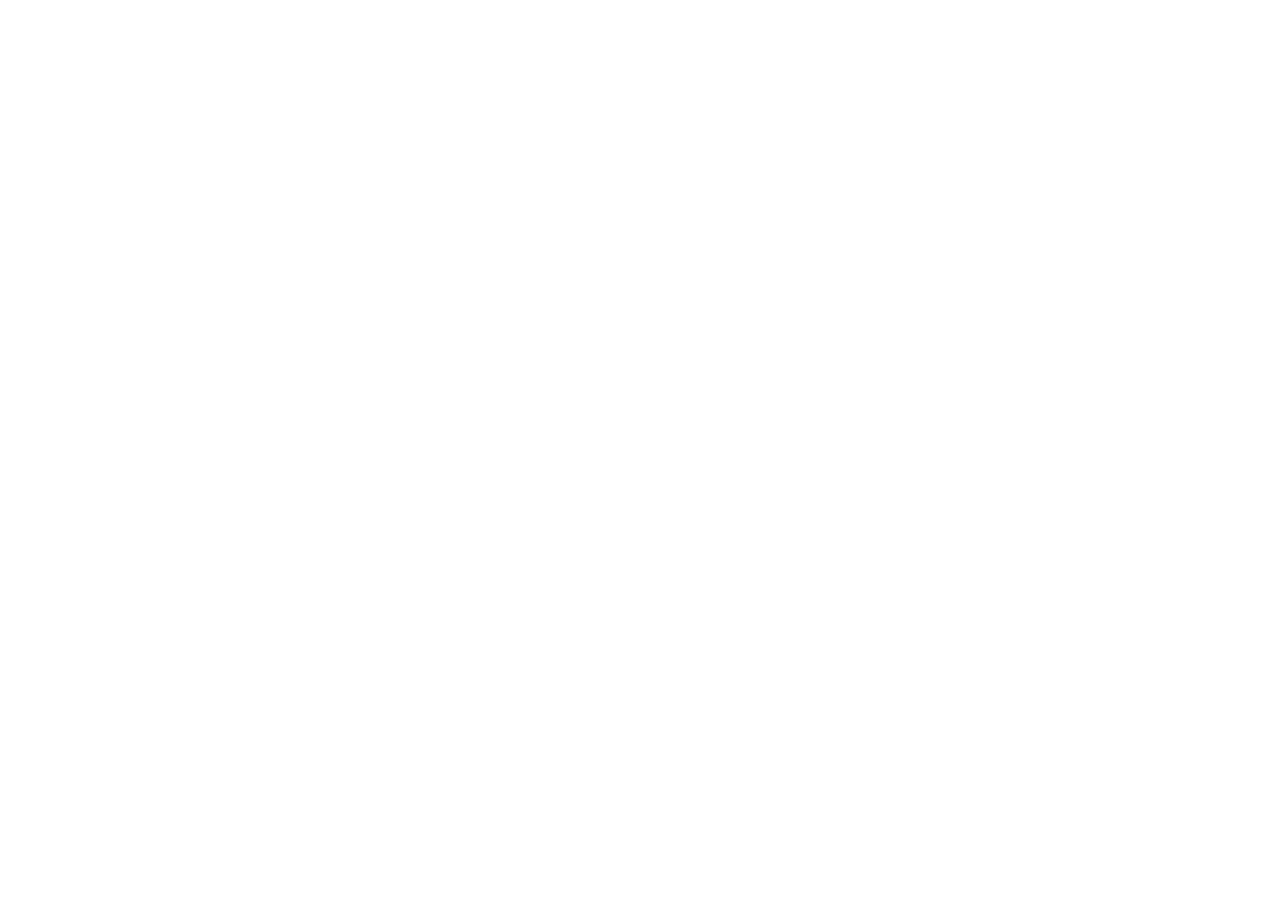
==== commit 08743930: "Alt branch for jude-game" ====
--- a/index.html
+++ b/index.html
@@ -1,89 +1 @@
-<!doctype html>
-<html>
-<head>
-  <title>Pokedex.org</title>
-  <meta name=description content="A mini-encyclopedia of Pokémon species, types, evolutions, and moves.">
-  <meta charset=utf-8>
-  <meta http-equiv=X-UA-Compatible content="IE=edge">
-  <meta name=viewport content="width=device-width,initial-scale=1">
-  <meta name=theme-color content=#a040a0>
-  <meta name=apple-mobile-web-app-capable content=yes>
-  <style>/*! normalize.css v3.0.2 | MIT License | git.io/normalize */html{font-family:sans-serif;-ms-text-size-adjust:100%;-webkit-text-size-adjust:100%}body{margin:0}article,aside,details,figcaption,figure,footer,header,hgroup,main,menu,nav,section,summary{display:block}audio,canvas,progress,video{display:inline-block;vertical-align:baseline}audio:not([controls]){display:none;height:0}[hidden],template{display:none}a{background-color:transparent}a:active,a:hover{outline:0}abbr[title]{border-bottom:1px dotted}b,strong{font-weight:700}dfn{font-style:italic}h1{font-size:2em;margin:.67em 0}mark{background:#ff0;color:#000}small{font-size:80%}sub,sup{font-size:75%;line-height:0;position:relative;vertical-align:baseline}sup{top:-.5em}sub{bottom:-.25em}img{border:0}svg:not(:root){overflow:hidden}figure{margin:1em 40px}hr{box-sizing:content-box;height:0}pre{overflow:auto}code,kbd,pre,samp{font-family:monospace,monospace;font-size:1em}button,input,optgroup,select,textarea{color:inherit;font:inherit;margin:0}button{overflow:visible}button,select{text-transform:none}button,html input[type=button],input[type=reset],input[type=submit]{-webkit-appearance:button;cursor:pointer}button[disabled],html input[disabled]{cursor:default}button::-moz-focus-inner,input::-moz-focus-inner{border:0;padding:0}input{line-height:normal}input[type=checkbox],input[type=radio]{box-sizing:border-box;padding:0}input[type=number]::-webkit-inner-spin-button,input[type=number]::-webkit-outer-spin-button{height:auto}input[type=search]{-webkit-appearance:textfield;box-sizing:content-box}input[type=search]::-webkit-search-cancel-button,input[type=search]::-webkit-search-decoration{-webkit-appearance:none}fieldset{border:1px solid silver;margin:0 2px;padding:.35em .625em .75em}legend{border:0;padding:0}textarea{overflow:auto}optgroup{font-weight:700}table{border-collapse:collapse;border-spacing:0}td,th{padding:0}*{box-sizing:border-box}:after,:before{box-sizing:border-box}html{font-size:10px;-webkit-tap-highlight-color:transparent}body{font-family:"Helvetica Neue",Helvetica,Arial,Verdana,"Trebuchet MS";font-size:14px;font-weight:400;line-height:1.429;color:rgba(0,0,0,.87);background-color:#fff}button,input,select,textarea{font-family:inherit;font-size:inherit;line-height:inherit}a{color:#2196f3;text-decoration:none}a:focus,a:hover{color:#1976d2;text-decoration:underline}a:focus{outline:thin dotted;outline:5px auto -webkit-focus-ring-color;outline-offset:-2px}p{margin:0 0 10px}ol,ul{margin-top:0;margin-bottom:10px}figure{margin:0}img{vertical-align:middle}hr{margin-top:20px;margin-bottom:20px;border:0;height:1px;background-color:rgba(0,0,0,.12)}.mui-container{margin-right:auto;margin-left:auto;padding-left:15px;padding-right:15px}.mui-container:after,.mui-container:before{content:" ";display:table}.mui-container:after{clear:both}@media (min-width:768px){.mui-container{width:750px}}@media (min-width:992px){.mui-container{width:970px}}@media (min-width:1200px){.mui-container{width:1170px}}.mui-container-fluid{margin-right:auto;margin-left:auto;padding-left:15px;padding-right:15px}.mui-container-fluid:after,.mui-container-fluid:before{content:" ";display:table}.mui-container-fluid:after{clear:both}.mui-row{margin-left:-15px;margin-right:-15px}.mui-row:after,.mui-row:before{content:" ";display:table}.mui-row:after{clear:both}.mui-col-lg-1,.mui-col-lg-10,.mui-col-lg-11,.mui-col-lg-12,.mui-col-lg-2,.mui-col-lg-3,.mui-col-lg-4,.mui-col-lg-5,.mui-col-lg-6,.mui-col-lg-7,.mui-col-lg-8,.mui-col-lg-9,.mui-col-md-1,.mui-col-md-10,.mui-col-md-11,.mui-col-md-12,.mui-col-md-2,.mui-col-md-3,.mui-col-md-4,.mui-col-md-5,.mui-col-md-6,.mui-col-md-7,.mui-col-md-8,.mui-col-md-9,.mui-col-sm-1,.mui-col-sm-10,.mui-col-sm-11,.mui-col-sm-12,.mui-col-sm-2,.mui-col-sm-3,.mui-col-sm-4,.mui-col-sm-5,.mui-col-sm-6,.mui-col-sm-7,.mui-col-sm-8,.mui-col-sm-9,.mui-col-xs-1,.mui-col-xs-10,.mui-col-xs-11,.mui-col-xs-12,.mui-col-xs-2,.mui-col-xs-3,.mui-col-xs-4,.mui-col-xs-5,.mui-col-xs-6,.mui-col-xs-7,.mui-col-xs-8,.mui-col-xs-9{min-height:1px;padding-left:15px;padding-right:15px}.mui-col-xs-1,.mui-col-xs-10,.mui-col-xs-11,.mui-col-xs-12,.mui-col-xs-2,.mui-col-xs-3,.mui-col-xs-4,.mui-col-xs-5,.mui-col-xs-6,.mui-col-xs-7,.mui-col-xs-8,.mui-col-xs-9{float:left}.mui-col-xs-1{width:8.33333%}.mui-col-xs-2{width:16.66667%}.mui-col-xs-3{width:25%}.mui-col-xs-4{width:33.33333%}.mui-col-xs-5{width:41.66667%}.mui-col-xs-6{width:50%}.mui-col-xs-7{width:58.33333%}.mui-col-xs-8{width:66.66667%}.mui-col-xs-9{width:75%}.mui-col-xs-10{width:83.33333%}.mui-col-xs-11{width:91.66667%}.mui-col-xs-12{width:100%}.mui-col-xs-pull-0{right:auto}.mui-col-xs-pull-1{right:8.33333%}.mui-col-xs-pull-1{right:8.33333%}.mui-col-xs-pull-2{right:16.66667%}.mui-col-xs-pull-2{right:16.66667%}.mui-col-xs-pull-3{right:25%}.mui-col-xs-pull-3{right:25%}.mui-col-xs-pull-4{right:33.33333%}.mui-col-xs-pull-4{right:33.33333%}.mui-col-xs-pull-5{right:41.66667%}.mui-col-xs-pull-5{right:41.66667%}.mui-col-xs-pull-6{right:50%}.mui-col-xs-pull-6{right:50%}.mui-col-xs-pull-7{right:58.33333%}.mui-col-xs-pull-7{right:58.33333%}.mui-col-xs-pull-8{right:66.66667%}.mui-col-xs-pull-8{right:66.66667%}.mui-col-xs-pull-9{right:75%}.mui-col-xs-pull-9{right:75%}.mui-col-xs-pull-10{right:83.33333%}.mui-col-xs-pull-10{right:83.33333%}.mui-col-xs-pull-11{right:91.66667%}.mui-col-xs-pull-11{right:91.66667%}.mui-col-xs-pull-12{right:100%}.mui-col-xs-pull-12{right:100%}.mui-col-xs-push-0{left:auto}.mui-col-xs-push-1{left:8.33333%}.mui-col-xs-push-2{left:16.66667%}.mui-col-xs-push-3{left:25%}.mui-col-xs-push-4{left:33.33333%}.mui-col-xs-push-5{left:41.66667%}.mui-col-xs-push-6{left:50%}.mui-col-xs-push-7{left:58.33333%}.mui-col-xs-push-8{left:66.66667%}.mui-col-xs-push-9{left:75%}.mui-col-xs-push-10{left:83.33333%}.mui-col-xs-push-11{left:91.66667%}.mui-col-xs-push-12{left:100%}.mui-col-xs-offset-0{margin-left:0}.mui-col-xs-offset-1{margin-left:8.33333%}.mui-col-xs-offset-2{margin-left:16.66667%}.mui-col-xs-offset-3{margin-left:25%}.mui-col-xs-offset-4{margin-left:33.33333%}.mui-col-xs-offset-5{margin-left:41.66667%}.mui-col-xs-offset-6{margin-left:50%}.mui-col-xs-offset-7{margin-left:58.33333%}.mui-col-xs-offset-8{margin-left:66.66667%}.mui-col-xs-offset-9{margin-left:75%}.mui-col-xs-offset-10{margin-left:83.33333%}.mui-col-xs-offset-11{margin-left:91.66667%}.mui-col-xs-offset-12{margin-left:100%}@media (min-width:768px){.mui-col-sm-1,.mui-col-sm-10,.mui-col-sm-11,.mui-col-sm-12,.mui-col-sm-2,.mui-col-sm-3,.mui-col-sm-4,.mui-col-sm-5,.mui-col-sm-6,.mui-col-sm-7,.mui-col-sm-8,.mui-col-sm-9{float:left}.mui-col-sm-1{width:8.33333%}.mui-col-sm-2{width:16.66667%}.mui-col-sm-3{width:25%}.mui-col-sm-4{width:33.33333%}.mui-col-sm-5{width:41.66667%}.mui-col-sm-6{width:50%}.mui-col-sm-7{width:58.33333%}.mui-col-sm-8{width:66.66667%}.mui-col-sm-9{width:75%}.mui-col-sm-10{width:83.33333%}.mui-col-sm-11{width:91.66667%}.mui-col-sm-12{width:100%}.mui-col-sm-pull-0{right:auto}.mui-col-sm-pull-1{right:8.33333%}.mui-col-sm-pull-1{right:8.33333%}.mui-col-sm-pull-2{right:16.66667%}.mui-col-sm-pull-2{right:16.66667%}.mui-col-sm-pull-3{right:25%}.mui-col-sm-pull-3{right:25%}.mui-col-sm-pull-4{right:33.33333%}.mui-col-sm-pull-4{right:33.33333%}.mui-col-sm-pull-5{right:41.66667%}.mui-col-sm-pull-5{right:41.66667%}.mui-col-sm-pull-6{right:50%}.mui-col-sm-pull-6{right:50%}.mui-col-sm-pull-7{right:58.33333%}.mui-col-sm-pull-7{right:58.33333%}.mui-col-sm-pull-8{right:66.66667%}.mui-col-sm-pull-8{right:66.66667%}.mui-col-sm-pull-9{right:75%}.mui-col-sm-pull-9{right:75%}.mui-col-sm-pull-10{right:83.33333%}.mui-col-sm-pull-10{right:83.33333%}.mui-col-sm-pull-11{right:91.66667%}.mui-col-sm-pull-11{right:91.66667%}.mui-col-sm-pull-12{right:100%}.mui-col-sm-pull-12{right:100%}.mui-col-sm-push-0{left:auto}.mui-col-sm-push-1{left:8.33333%}.mui-col-sm-push-2{left:16.66667%}.mui-col-sm-push-3{left:25%}.mui-col-sm-push-4{left:33.33333%}.mui-col-sm-push-5{left:41.66667%}.mui-col-sm-push-6{left:50%}.mui-col-sm-push-7{left:58.33333%}.mui-col-sm-push-8{left:66.66667%}.mui-col-sm-push-9{left:75%}.mui-col-sm-push-10{left:83.33333%}.mui-col-sm-push-11{left:91.66667%}.mui-col-sm-push-12{left:100%}.mui-col-sm-offset-0{margin-left:0}.mui-col-sm-offset-1{margin-left:8.33333%}.mui-col-sm-offset-2{margin-left:16.66667%}.mui-col-sm-offset-3{margin-left:25%}.mui-col-sm-offset-4{margin-left:33.33333%}.mui-col-sm-offset-5{margin-left:41.66667%}.mui-col-sm-offset-6{margin-left:50%}.mui-col-sm-offset-7{margin-left:58.33333%}.mui-col-sm-offset-8{margin-left:66.66667%}.mui-col-sm-offset-9{margin-left:75%}.mui-col-sm-offset-10{margin-left:83.33333%}.mui-col-sm-offset-11{margin-left:91.66667%}.mui-col-sm-offset-12{margin-left:100%}}@media (min-width:992px){.mui-col-md-1,.mui-col-md-10,.mui-col-md-11,.mui-col-md-12,.mui-col-md-2,.mui-col-md-3,.mui-col-md-4,.mui-col-md-5,.mui-col-md-6,.mui-col-md-7,.mui-col-md-8,.mui-col-md-9{float:left}.mui-col-md-1{width:8.33333%}.mui-col-md-2{width:16.66667%}.mui-col-md-3{width:25%}.mui-col-md-4{width:33.33333%}.mui-col-md-5{width:41.66667%}.mui-col-md-6{width:50%}.mui-col-md-7{width:58.33333%}.mui-col-md-8{width:66.66667%}.mui-col-md-9{width:75%}.mui-col-md-10{width:83.33333%}.mui-col-md-11{width:91.66667%}.mui-col-md-12{width:100%}.mui-col-md-pull-0{right:auto}.mui-col-md-pull-1{right:8.33333%}.mui-col-md-pull-1{right:8.33333%}.mui-col-md-pull-2{right:16.66667%}.mui-col-md-pull-2{right:16.66667%}.mui-col-md-pull-3{right:25%}.mui-col-md-pull-3{right:25%}.mui-col-md-pull-4{right:33.33333%}.mui-col-md-pull-4{right:33.33333%}.mui-col-md-pull-5{right:41.66667%}.mui-col-md-pull-5{right:41.66667%}.mui-col-md-pull-6{right:50%}.mui-col-md-pull-6{right:50%}.mui-col-md-pull-7{right:58.33333%}.mui-col-md-pull-7{right:58.33333%}.mui-col-md-pull-8{right:66.66667%}.mui-col-md-pull-8{right:66.66667%}.mui-col-md-pull-9{right:75%}.mui-col-md-pull-9{right:75%}.mui-col-md-pull-10{right:83.33333%}.mui-col-md-pull-10{right:83.33333%}.mui-col-md-pull-11{right:91.66667%}.mui-col-md-pull-11{right:91.66667%}.mui-col-md-pull-12{right:100%}.mui-col-md-pull-12{right:100%}.mui-col-md-push-0{left:auto}.mui-col-md-push-1{left:8.33333%}.mui-col-md-push-2{left:16.66667%}.mui-col-md-push-3{left:25%}.mui-col-md-push-4{left:33.33333%}.mui-col-md-push-5{left:41.66667%}.mui-col-md-push-6{left:50%}.mui-col-md-push-7{left:58.33333%}.mui-col-md-push-8{left:66.66667%}.mui-col-md-push-9{left:75%}.mui-col-md-push-10{left:83.33333%}.mui-col-md-push-11{left:91.66667%}.mui-col-md-push-12{left:100%}.mui-col-md-offset-0{margin-left:0}.mui-col-md-offset-1{margin-left:8.33333%}.mui-col-md-offset-2{margin-left:16.66667%}.mui-col-md-offset-3{margin-left:25%}.mui-col-md-offset-4{margin-left:33.33333%}.mui-col-md-offset-5{margin-left:41.66667%}.mui-col-md-offset-6{margin-left:50%}.mui-col-md-offset-7{margin-left:58.33333%}.mui-col-md-offset-8{margin-left:66.66667%}.mui-col-md-offset-9{margin-left:75%}.mui-col-md-offset-10{margin-left:83.33333%}.mui-col-md-offset-11{margin-left:91.66667%}.mui-col-md-offset-12{margin-left:100%}}@media (min-width:1200px){.mui-col-lg-1,.mui-col-lg-10,.mui-col-lg-11,.mui-col-lg-12,.mui-col-lg-2,.mui-col-lg-3,.mui-col-lg-4,.mui-col-lg-5,.mui-col-lg-6,.mui-col-lg-7,.mui-col-lg-8,.mui-col-lg-9{float:left}.mui-col-lg-1{width:8.33333%}.mui-col-lg-2{width:16.66667%}.mui-col-lg-3{width:25%}.mui-col-lg-4{width:33.33333%}.mui-col-lg-5{width:41.66667%}.mui-col-lg-6{width:50%}.mui-col-lg-7{width:58.33333%}.mui-col-lg-8{width:66.66667%}.mui-col-lg-9{width:75%}.mui-col-lg-10{width:83.33333%}.mui-col-lg-11{width:91.66667%}.mui-col-lg-12{width:100%}.mui-col-lg-pull-0{right:auto}.mui-col-lg-pull-1{right:8.33333%}.mui-col-lg-pull-1{right:8.33333%}.mui-col-lg-pull-2{right:16.66667%}.mui-col-lg-pull-2{right:16.66667%}.mui-col-lg-pull-3{right:25%}.mui-col-lg-pull-3{right:25%}.mui-col-lg-pull-4{right:33.33333%}.mui-col-lg-pull-4{right:33.33333%}.mui-col-lg-pull-5{right:41.66667%}.mui-col-lg-pull-5{right:41.66667%}.mui-col-lg-pull-6{right:50%}.mui-col-lg-pull-6{right:50%}.mui-col-lg-pull-7{right:58.33333%}.mui-col-lg-pull-7{right:58.33333%}.mui-col-lg-pull-8{right:66.66667%}.mui-col-lg-pull-8{right:66.66667%}.mui-col-lg-pull-9{right:75%}.mui-col-lg-pull-9{right:75%}.mui-col-lg-pull-10{right:83.33333%}.mui-col-lg-pull-10{right:83.33333%}.mui-col-lg-pull-11{right:91.66667%}.mui-col-lg-pull-11{right:91.66667%}.mui-col-lg-pull-12{right:100%}.mui-col-lg-pull-12{right:100%}.mui-col-lg-push-0{left:auto}.mui-col-lg-push-1{left:8.33333%}.mui-col-lg-push-2{left:16.66667%}.mui-col-lg-push-3{left:25%}.mui-col-lg-push-4{left:33.33333%}.mui-col-lg-push-5{left:41.66667%}.mui-col-lg-push-6{left:50%}.mui-col-lg-push-7{left:58.33333%}.mui-col-lg-push-8{left:66.66667%}.mui-col-lg-push-9{left:75%}.mui-col-lg-push-10{left:83.33333%}.mui-col-lg-push-11{left:91.66667%}.mui-col-lg-push-12{left:100%}.mui-col-lg-offset-0{margin-left:0}.mui-col-lg-offset-1{margin-left:8.33333%}.mui-col-lg-offset-2{margin-left:16.66667%}.mui-col-lg-offset-3{margin-left:25%}.mui-col-lg-offset-4{margin-left:33.33333%}.mui-col-lg-offset-5{margin-left:41.66667%}.mui-col-lg-offset-6{margin-left:50%}.mui-col-lg-offset-7{margin-left:58.33333%}.mui-col-lg-offset-8{margin-left:66.66667%}.mui-col-lg-offset-9{margin-left:75%}.mui-col-lg-offset-10{margin-left:83.33333%}.mui-col-lg-offset-11{margin-left:91.66667%}.mui-col-lg-offset-12{margin-left:100%}}.mui--text-display4{font-weight:300;font-size:112px;line-height:112px}.mui--text-display3{font-weight:400;font-size:56px;line-height:56px}.mui--text-display2{font-weight:400;font-size:45px;line-height:48px}.mui--text-display1,h1{font-weight:400;font-size:34px;line-height:40px}.mui--text-headline,h2{font-weight:400;font-size:24px;line-height:32px}.mui--text-title,h3{font-weight:400;font-size:20px;line-height:28px}.mui--text-subhead,h4{font-weight:400;font-size:16px;line-height:24px}.mui--text-body2,h5{font-weight:500;font-size:14px;line-height:24px}.mui--text-body1{font-weight:400;font-size:14px;line-height:20px}.mui--text-caption{font-weight:400;font-size:12px;line-height:16px}.mui--text-menu{font-weight:500;font-size:13px;line-height:17px}.mui--text-button{font-weight:500;font-size:14px;line-height:18px;text-transform:uppercase}.mui-panel{padding:15px;margin-bottom:20px;border-radius:0;background-color:#fff;box-shadow:0 2px 2px 0 rgba(0,0,0,.16),0 0 2px 0 rgba(0,0,0,.12)}.mui-panel:after,.mui-panel:before{content:" ";display:table}.mui-panel:after{clear:both}.mui-btn{-webkit-animation-duration:.1ms;animation-duration:.1ms;-webkit-animation-name:mui-node-inserted;animation-name:mui-node-inserted;font-weight:500;font-size:14px;line-height:18px;text-transform:uppercase;color:rgba(0,0,0,.87);background-color:#fff;-webkit-transition:all .2s ease-in-out;transition:all .2s ease-in-out;display:inline-block;height:36px;padding:0 26px;margin-top:6px;margin-bottom:6px;border:none;border-radius:2px;cursor:pointer;touch-action:manipulation;background-image:none;text-align:center;line-height:36px;vertical-align:middle;white-space:nowrap;-webkit-user-select:none;-moz-user-select:none;-ms-user-select:none;user-select:none;font-size:14px;letter-spacing:.03em;position:relative;overflow:hidden}.mui-btn:active,.mui-btn:focus,.mui-btn:hover{color:rgba(0,0,0,.87);background-color:#fff}.mui-btn[disabled]:active,.mui-btn[disabled]:focus,.mui-btn[disabled]:hover{color:rgba(0,0,0,.87);background-color:#fff}.mui-btn.mui-btn--flat{color:rgba(0,0,0,.87);background-color:transparent}.mui-btn.mui-btn--flat:active,.mui-btn.mui-btn--flat:focus,.mui-btn.mui-btn--flat:hover{color:rgba(0,0,0,.87);background-color:#f2f2f2}.mui-btn.mui-btn--flat[disabled]:active,.mui-btn.mui-btn--flat[disabled]:focus,.mui-btn.mui-btn--flat[disabled]:hover{color:rgba(0,0,0,.87);background-color:transparent}.mui-btn:active,.mui-btn:focus,.mui-btn:hover{outline:0;text-decoration:none;color:rgba(0,0,0,.87)}.mui-btn:focus,.mui-btn:hover{box-shadow:0 0 2px rgba(0,0,0,.12),0 2px 2px rgba(0,0,0,.2)}.mui-btn:active{box-shadow:0 10px 20px rgba(0,0,0,.19),0 6px 6px rgba(0,0,0,.23)}.mui-btn.mui--is-disabled,.mui-btn:disabled{cursor:not-allowed;pointer-events:none;opacity:.6;box-shadow:none}.mui-btn+.mui-btn{margin-left:8px}.mui-btn--flat{background-color:transparent}.mui-btn--flat:active,.mui-btn--flat:focus,.mui-btn--flat:hover{box-shadow:none;background-color:#f2f2f2}.mui-btn--fab,.mui-btn--raised{box-shadow:0 0 2px rgba(0,0,0,.12),0 2px 2px rgba(0,0,0,.2)}.mui-btn--fab:active,.mui-btn--raised:active{box-shadow:0 10px 20px rgba(0,0,0,.19),0 6px 6px rgba(0,0,0,.23)}.mui-btn--fab{position:relative;padding:0;width:55px;height:55px;line-height:55px;border-radius:50%;z-index:1}.mui-btn--primary{color:#fff;background-color:#2196f3}.mui-btn--primary:active,.mui-btn--primary:focus,.mui-btn--primary:hover{color:#fff;background-color:#39a1f4}.mui-btn--primary[disabled]:active,.mui-btn--primary[disabled]:focus,.mui-btn--primary[disabled]:hover{color:#fff;background-color:#2196f3}.mui-btn--primary.mui-btn--flat{color:#2196f3;background-color:transparent}.mui-btn--primary.mui-btn--flat:active,.mui-btn--primary.mui-btn--flat:focus,.mui-btn--primary.mui-btn--flat:hover{color:#2196f3;background-color:#f2f2f2}.mui-btn--primary.mui-btn--flat[disabled]:active,.mui-btn--primary.mui-btn--flat[disabled]:focus,.mui-btn--primary.mui-btn--flat[disabled]:hover{color:#2196f3;background-color:transparent}.mui-btn--dark{color:#fff;background-color:#424242}.mui-btn--dark:active,.mui-btn--dark:focus,.mui-btn--dark:hover{color:#fff;background-color:#4f4f4f}.mui-btn--dark[disabled]:active,.mui-btn--dark[disabled]:focus,.mui-btn--dark[disabled]:hover{color:#fff;background-color:#424242}.mui-btn--dark.mui-btn--flat{color:#424242;background-color:transparent}.mui-btn--dark.mui-btn--flat:active,.mui-btn--dark.mui-btn--flat:focus,.mui-btn--dark.mui-btn--flat:hover{color:#424242;background-color:#f2f2f2}.mui-btn--dark.mui-btn--flat[disabled]:active,.mui-btn--dark.mui-btn--flat[disabled]:focus,.mui-btn--dark.mui-btn--flat[disabled]:hover{color:#424242;background-color:transparent}.mui-btn--danger{color:#fff;background-color:#f44336}.mui-btn--danger:active,.mui-btn--danger:focus,.mui-btn--danger:hover{color:#fff;background-color:#f55a4e}.mui-btn--danger[disabled]:active,.mui-btn--danger[disabled]:focus,.mui-btn--danger[disabled]:hover{color:#fff;background-color:#f44336}.mui-btn--danger.mui-btn--flat{color:#f44336;background-color:transparent}.mui-btn--danger.mui-btn--flat:active,.mui-btn--danger.mui-btn--flat:focus,.mui-btn--danger.mui-btn--flat:hover{color:#f44336;background-color:#f2f2f2}.mui-btn--danger.mui-btn--flat[disabled]:active,.mui-btn--danger.mui-btn--flat[disabled]:focus,.mui-btn--danger.mui-btn--flat[disabled]:hover{color:#f44336;background-color:transparent}.mui-btn--accent{color:#fff;background-color:#ff4081}.mui-btn--accent:active,.mui-btn--accent:focus,.mui-btn--accent:hover{color:#fff;background-color:#ff5a92}.mui-btn--accent[disabled]:active,.mui-btn--accent[disabled]:focus,.mui-btn--accent[disabled]:hover{color:#fff;background-color:#ff4081}.mui-btn--accent.mui-btn--flat{color:#ff4081;background-color:transparent}.mui-btn--accent.mui-btn--flat:active,.mui-btn--accent.mui-btn--flat:focus,.mui-btn--accent.mui-btn--flat:hover{color:#ff4081;background-color:#f2f2f2}.mui-btn--accent.mui-btn--flat[disabled]:active,.mui-btn--accent.mui-btn--flat[disabled]:focus,.mui-btn--accent.mui-btn--flat[disabled]:hover{color:#ff4081;background-color:transparent}.mui-btn--small{height:30.6px;line-height:30.6px;padding:0 16px;font-size:13px}.mui-btn--large{height:54px;line-height:54px;padding:0 26px;font-size:14px}.mui-btn--fab.mui-btn--small{width:44px;height:44px;line-height:44px}.mui-btn--fab.mui-btn--large{width:75px;height:75px;line-height:75px}.mui-ripple-effect{position:absolute;border-radius:50%;pointer-events:none;opacity:0;-webkit-animation:mui-ripple-animation 2s;animation:mui-ripple-animation 2s}@-webkit-keyframes mui-ripple-animation{from{-webkit-transform:scale(1);transform:scale(1);opacity:.4}to{-webkit-transform:scale(100);transform:scale(100);opacity:0}}@keyframes mui-ripple-animation{from{-webkit-transform:scale(1);transform:scale(1);opacity:.4}to{-webkit-transform:scale(100);transform:scale(100);opacity:0}}.mui-btn>.mui-ripple-effect{background-color:#a6a6a6}.mui-btn--primary>.mui-ripple-effect{background-color:#fff}.mui-btn--dark>.mui-ripple-effect{background-color:#fff}.mui-btn--danger>.mui-ripple-effect{background-color:#fff}.mui-btn--accent>.mui-ripple-effect{background-color:#fff}.mui-btn--flat>.mui-ripple-effect{background-color:#a6a6a6}.mui--appbar-height{height:56px}@media (orientation:landscape) and (max-height:480px){.mui--appbar-height{height:48px}}@media (min-width:480px){.mui--appbar-height{height:64px}}.mui--appbar-min-height,.mui-appbar{min-height:56px}@media (orientation:landscape) and (max-height:480px){.mui--appbar-min-height,.mui-appbar{min-height:48px}}@media (min-width:480px){.mui--appbar-min-height,.mui-appbar{min-height:64px}}.mui--appbar-line-height{line-height:56px}@media (orientation:landscape) and (max-height:480px){.mui--appbar-line-height{line-height:48px}}@media (min-width:480px){.mui--appbar-line-height{line-height:64px}}.mui--appbar-top{top:56px}@media (orientation:landscape) and (max-height:480px){.mui--appbar-top{top:48px}}@media (min-width:480px){.mui--appbar-top{top:64px}}.mui-appbar{background-color:#2196f3;color:#fff}strong{font-weight:700}abbr[title]{cursor:help;border-bottom:1px dotted #2196f3}h1,h2,h3{margin-top:20px;margin-bottom:10px}h4,h5,h6{margin-top:10px;margin-bottom:10px}.mui-divider{display:block;height:1px;background-color:rgba(0,0,0,.12)}.mui--divider-top{border-top:1px solid rgba(0,0,0,.12)}.mui--divider-bottom{border-bottom:1px solid rgba(0,0,0,.12)}.mui--divider-left{border-left:1px solid rgba(0,0,0,.12)}.mui--divider-right{border-right:1px solid rgba(0,0,0,.12)}legend{display:block;width:100%;padding:0;margin-bottom:10px;font-size:21px;color:rgba(0,0,0,.87);line-height:inherit;border:0}input[type=search]{box-sizing:border-box;-webkit-appearance:none}input[type=checkbox]:focus,input[type=file]:focus,input[type=radio]:focus{outline:thin dotted;outline:5px auto -webkit-focus-ring-color;outline-offset:-2px}input[type=checkbox]:disabled,input[type=radio]:disabled{cursor:not-allowed}.mui-textfield{display:block;padding-top:15px;margin-bottom:20px;position:relative}.mui-textfield>label{position:absolute;top:0;display:block;width:100%;color:rgba(0,0,0,.54);font-size:12px;font-weight:400;line-height:15px;overflow-x:hidden;text-overflow:ellipsis;white-space:nowrap}.mui-textfield>textarea{padding-top:5px;min-height:64px}.mui-textfield>input,.mui-textfield>textarea{display:block}.mui-textfield>input:focus~label,.mui-textfield>textarea:focus~label{color:#2196f3}.mui-textfield--float-label>label{position:absolute;top:15px;font-size:16px;line-height:32px;color:rgba(0,0,0,.26);text-overflow:clip;cursor:text;pointer-events:none}.mui-textfield--float-label>input:focus~label,.mui-textfield--float-label>textarea:focus~label{top:0;font-size:12px;line-height:15px;text-overflow:ellipsis}.mui-textfield--float-label>input:not(:focus).mui--is-not-empty~label,.mui-textfield--float-label>input:not(:focus):not(:empty):not(.mui--is-empty):not(.mui--is-not-empty)~label,.mui-textfield--float-label>input:not(:focus)[value]:not([value=""]):not(.mui--is-empty):not(.mui--is-not-empty)~label,.mui-textfield--float-label>textarea:not(:focus).mui--is-not-empty~label,.mui-textfield--float-label>textarea:not(:focus):not(:empty):not(.mui--is-empty):not(.mui--is-not-empty)~label,.mui-textfield--float-label>textarea:not(:focus)[value]:not([value=""]):not(.mui--is-empty):not(.mui--is-not-empty)~label{color:rgba(0,0,0,.54);font-size:12px;line-height:15px;top:0;text-overflow:ellipsis}.mui-textfield--wrap-label{display:table;width:100%;padding-top:0}.mui-textfield--wrap-label:not(.mui-textfield--float-label)>label{display:table-header-group;position:static;white-space:normal;overflow-x:visible}.mui-textfield>input,.mui-textfield>textarea{-webkit-animation-duration:.1ms;animation-duration:.1ms;-webkit-animation-name:mui-node-inserted;animation-name:mui-node-inserted;display:block;background-color:transparent;color:rgba(0,0,0,.87);border:none;border-bottom:1px solid rgba(0,0,0,.26);outline:0;height:32px;width:100%;font-size:16px;padding:0;box-shadow:none;border-radius:0;background-image:none}.mui-textfield>input:focus,.mui-textfield>textarea:focus{border-color:#2196f3;border-width:2px}.mui-textfield>input:-moz-read-only,.mui-textfield>input:disabled,.mui-textfield>textarea:-moz-read-only,.mui-textfield>textarea:disabled{cursor:not-allowed;background-color:transparent;opacity:1}.mui-textfield>input:disabled,.mui-textfield>input:read-only,.mui-textfield>textarea:disabled,.mui-textfield>textarea:read-only{cursor:not-allowed;background-color:transparent;opacity:1}.mui-textfield>input::-webkit-input-placeholder,.mui-textfield>textarea::-webkit-input-placeholder{color:rgba(0,0,0,.26);opacity:1}.mui-textfield>input::-moz-placeholder,.mui-textfield>textarea::-moz-placeholder{color:rgba(0,0,0,.26);opacity:1}.mui-textfield>input:-ms-input-placeholder,.mui-textfield>textarea:-ms-input-placeholder{color:rgba(0,0,0,.26);opacity:1}.mui-textfield>input::-ms-input-placeholder,.mui-textfield>textarea::-ms-input-placeholder{color:rgba(0,0,0,.26);opacity:1}.mui-textfield>input::placeholder,.mui-textfield>textarea::placeholder{color:rgba(0,0,0,.26);opacity:1}.mui-textfield>textarea{height:auto}.mui-textfield>input:focus{height:33px;margin-bottom:-1px}.mui-checkbox,.mui-radio{position:relative;display:block;margin-top:10px;margin-bottom:10px}.mui-checkbox>label,.mui-radio>label{min-height:20px;padding-left:20px;margin-bottom:0;font-weight:400;cursor:pointer}.mui-checkbox--inline>label>input[type=checkbox],.mui-checkbox>label>input[type=checkbox],.mui-radio--inline>label>input[type=radio],.mui-radio>label>input[type=radio]{position:absolute;margin-left:-20px;margin-top:4px}.mui-checkbox+.mui-checkbox,.mui-radio+.mui-radio{margin-top:-5px}.mui-checkbox--inline,.mui-radio--inline{display:inline-block;padding-left:20px;margin-bottom:0;vertical-align:middle;font-weight:400;cursor:pointer}.mui-checkbox--inline>input[type=checkbox],.mui-checkbox--inline>input[type=radio],.mui-checkbox--inline>label>input[type=checkbox],.mui-checkbox--inline>label>input[type=radio],.mui-radio--inline>input[type=checkbox],.mui-radio--inline>input[type=radio],.mui-radio--inline>label>input[type=checkbox],.mui-radio--inline>label>input[type=radio]{margin:4px 0 0;line-height:normal}.mui-checkbox--inline+.mui-checkbox--inline,.mui-radio--inline+.mui-radio--inline{margin-top:0;margin-left:10px}.mui-select{display:block;padding-top:15px;margin-bottom:20px;position:relative}.mui-select:focus{outline:0}.mui-select:focus>select{height:33px;margin-bottom:-1px;border-color:#2196f3;border-width:2px}.mui-select>select{-webkit-animation-duration:.1ms;animation-duration:.1ms;-webkit-animation-name:mui-node-inserted;animation-name:mui-node-inserted;display:block;height:32px;width:100%;appearance:none;-webkit-appearance:none;-moz-appearance:none;outline:0;border:none;border-bottom:1px solid rgba(0,0,0,.26);border-radius:0;box-shadow:none;background-color:transparent;background-image:url([data-uri]);background-repeat:no-repeat;background-position:right center;cursor:pointer;color:rgba(0,0,0,.87);font-size:16px;padding:0 25px 0 0}.mui-select>select::-ms-expand{display:none}.mui-select>select:focus{outline:0;height:33px;margin-bottom:-1px;border-color:#2196f3;border-width:2px}.mui-select>select:disabled{color:rgba(0,0,0,.26);cursor:not-allowed;background-color:transparent;opacity:1}.mui-select__menu{position:absolute;z-index:1;min-width:100%;overflow-y:auto;padding:8px 0;background-color:#fff;font-size:16px}.mui-select__menu>div{padding:0 22px;height:42px;line-height:42px;cursor:pointer;white-space:nowrap}.mui-select__menu>div:hover{background-color:#e0e0e0}.mui-select__menu>div[selected]{background-color:#eee}@media (min-width:768px){.mui-form--inline>.mui-textfield{display:inline-block;margin-bottom:0}.mui-form--inline>.mui-checkbox,.mui-form--inline>.mui-radio{display:inline-block;margin-top:0;margin-bottom:0;vertical-align:middle}.mui-form--inline>.mui-checkbox>label,.mui-form--inline>.mui-radio>label{padding-left:0}.mui-form--inline>.mui-checkbox>label>input[type=checkbox],.mui-form--inline>.mui-radio>label>input[type=radio]{position:relative;margin-left:0}.mui-form--inline>.mui-select{display:inline-block}.mui-form--inline>.mui-btn{margin-bottom:0;margin-top:0;vertical-align:bottom}}.mui-textfield>input:invalid:not(:focus):not(:required),.mui-textfield>input:invalid:not(:focus):required.mui--is-empty.mui--is-dirty,.mui-textfield>input:invalid:not(:focus):required.mui--is-not-empty,.mui-textfield>input:invalid:not(:focus):required:not(:empty):not(.mui--is-empty):not(.mui--is-not-empty),.mui-textfield>input:invalid:not(:focus):required[value]:not([value=""]):not(.mui--is-empty):not(.mui--is-not-empty),.mui-textfield>textarea:invalid:not(:focus):not(:required),.mui-textfield>textarea:invalid:not(:focus):required.mui--is-empty.mui--is-dirty,.mui-textfield>textarea:invalid:not(:focus):required.mui--is-not-empty,.mui-textfield>textarea:invalid:not(:focus):required:not(:empty):not(.mui--is-empty):not(.mui--is-not-empty),.mui-textfield>textarea:invalid:not(:focus):required[value]:not([value=""]):not(.mui--is-empty):not(.mui--is-not-empty){border-color:#f44336;border-width:2px}.mui-textfield>input:invalid:not(:focus):not(:required),.mui-textfield>input:invalid:not(:focus):required.mui--is-empty.mui--is-dirty,.mui-textfield>input:invalid:not(:focus):required.mui--is-not-empty,.mui-textfield>input:invalid:not(:focus):required:not(:empty):not(.mui--is-empty):not(.mui--is-not-empty),.mui-textfield>input:invalid:not(:focus):required[value]:not([value=""]):not(.mui--is-empty):not(.mui--is-not-empty){height:33px;margin-bottom:-1px}.mui-textfield>input:invalid:not(:focus):not(:required)~label,.mui-textfield>input:invalid:not(:focus):required.mui--is-not-empty~label,.mui-textfield>input:invalid:not(:focus):required:not(:empty):not(.mui--is-empty):not(.mui--is-not-empty)~label,.mui-textfield>input:invalid:not(:focus):required[value]:not([value=""]):not(.mui--is-empty):not(.mui--is-not-empty)~label,.mui-textfield>textarea:invalid:not(:focus):not(:required)~label,.mui-textfield>textarea:invalid:not(:focus):required.mui--is-not-empty~label,.mui-textfield>textarea:invalid:not(:focus):required:not(:empty):not(.mui--is-empty):not(.mui--is-not-empty)~label,.mui-textfield>textarea:invalid:not(:focus):required[value]:not([value=""]):not(.mui--is-empty):not(.mui--is-not-empty)~label{color:#f44336}.mui-textfield:not(.mui-textfield--float-label)>input:invalid:not(:focus):required.mui--is-empty.mui--is-dirty~label,.mui-textfield:not(.mui-textfield--float-label)>textarea:invalid:not(:focus):required.mui--is-empty.mui--is-dirty~label{color:#f44336}th{text-align:left}.mui-table{width:100%;max-width:100%;margin-bottom:20px}.mui-table>tbody>tr>td,.mui-table>tbody>tr>th,.mui-table>tfoot>tr>td,.mui-table>tfoot>tr>th,.mui-table>thead>tr>td,.mui-table>thead>tr>th{padding:10px;line-height:1.429}.mui-table>thead>tr>th{border-bottom:2px solid rgba(0,0,0,.12);font-weight:700}.mui-table>tbody+tbody{border-top:2px solid rgba(0,0,0,.12)}.mui-table.mui-table--bordered>tbody>tr>td{border-bottom:1px solid rgba(0,0,0,.12)}.mui-dropdown{display:inline-block;position:relative}[data-mui-toggle=dropdown]{-webkit-animation-duration:.1ms;animation-duration:.1ms;-webkit-animation-name:mui-node-inserted;animation-name:mui-node-inserted;outline:0}.mui-dropdown__menu{position:absolute;top:100%;left:0;display:none;min-width:160px;padding:5px 0;margin:2px 0 0;list-style:none;font-size:14px;text-align:left;background-color:#fff;border-radius:2px;z-index:1;background-clip:padding-box}.mui-dropdown__menu.mui--is-open{display:block}.mui-dropdown__menu>li>a{display:block;padding:3px 20px;clear:both;font-weight:400;line-height:1.429;color:rgba(0,0,0,.87);white-space:nowrap}.mui-dropdown__menu>li>a:focus,.mui-dropdown__menu>li>a:hover{text-decoration:none;color:rgba(0,0,0,.87);background-color:#eee}.mui-dropdown__menu>.mui--is-disabled>a,.mui-dropdown__menu>.mui--is-disabled>a:focus,.mui-dropdown__menu>.mui--is-disabled>a:hover{color:#eee}.mui-dropdown__menu>.mui--is-disabled>a:focus,.mui-dropdown__menu>.mui--is-disabled>a:hover{text-decoration:none;background-color:transparent;background-image:none;cursor:not-allowed}.mui-dropdown__menu--right{left:auto;right:0}.mui-tabs__bar{list-style:none;padding-left:0;margin-bottom:0;background-color:transparent;white-space:nowrap}.mui-tabs__bar>li{display:inline-block}.mui-tabs__bar>li>a{display:block;white-space:nowrap;text-transform:uppercase;font-weight:500;font-size:14px;color:rgba(0,0,0,.87);cursor:default;height:48px;line-height:48px;padding-left:24px;padding-right:24px;-webkit-user-select:none;-moz-user-select:none;-ms-user-select:none;user-select:none}.mui-tabs__bar>li>a:hover{text-decoration:none}.mui-tabs__bar>li.mui--is-active{border-bottom:2px solid #2196f3}.mui-tabs__bar>li.mui--is-active>a{color:#2196f3}.mui-tabs__bar.mui-tabs__bar--justified{display:table;width:100%;table-layout:fixed}.mui-tabs__bar.mui-tabs__bar--justified>li{display:table-cell}.mui-tabs__bar.mui-tabs__bar--justified>li>a{text-align:center;padding-left:0;padding-right:0}.mui-tabs__pane{display:none}.mui-tabs__pane.mui--is-active{display:block}[data-mui-toggle=tab]{-webkit-animation-duration:.1ms;animation-duration:.1ms;-webkit-animation-name:mui-node-inserted;animation-name:mui-node-inserted}#mui-overlay{position:fixed;top:0;right:0;bottom:0;left:0;z-index:99999999;background-color:rgba(0,0,0,.2);overflow:auto}@-webkit-keyframes mui-node-inserted{from{opacity:.99}to{opacity:1}}@keyframes mui-node-inserted{from{opacity:.99}to{opacity:1}}.mui--no-transition{-webkit-transition:none!important;transition:none!important}.mui--no-user-select{-webkit-user-select:none;-moz-user-select:none;-ms-user-select:none;user-select:none}.mui-caret{display:inline-block;width:0;height:0;margin-left:2px;vertical-align:middle;border-top:4px solid;border-right:4px solid transparent;border-left:4px solid transparent}.mui--text-left{text-align:left!important}.mui--text-right{text-align:right!important}.mui--text-center{text-align:center!important}.mui--text-justify{text-align:justify!important}.mui--text-nowrap{white-space:nowrap!important}.mui--align-baseline{vertical-align:baseline!important}.mui--align-top{vertical-align:top!important}.mui--align-middle{vertical-align:middle!important}.mui--align-bottom{vertical-align:bottom!important}.mui--text-danger{color:#f44336}.mui--text-black{color:#000}.mui--text-black-87{color:rgba(0,0,0,.87)}.mui--text-black-54{color:rgba(0,0,0,.54)}.mui--text-black-26{color:rgba(0,0,0,.26)}.mui--text-black-12{color:rgba(0,0,0,.12)}.mui--text-white{color:#fff}.mui--text-white-70{color:rgba(255,255,255,.7)}.mui--text-white-30{color:rgba(255,255,255,.3)}.mui--text-white-12{color:rgba(255,255,255,.12)}.mui--text-accent{color:#ff4081}.mui--text-accent-87{color:rgba(255,64,129,.87)}.mui--text-accent-54{color:rgba(255,64,129,.54)}.mui--text-accent-26{color:rgba(255,64,129,.26)}.mui--text-accent-12{color:rgba(255,64,129,.12)}.mui-list--unstyled{padding-left:0;list-style:none}.mui-list--inline{padding-left:0;list-style:none;margin-left:-5px}.mui-list--inline>li{display:inline-block;padding-left:5px;padding-right:5px}.mui--z1,.mui-dropdown__menu,.mui-select__menu{box-shadow:0 1px 3px rgba(0,0,0,.12),0 1px 2px rgba(0,0,0,.24)}.mui--z2{box-shadow:0 3px 6px rgba(0,0,0,.16),0 3px 6px rgba(0,0,0,.23)}.mui--z3{box-shadow:0 10px 20px rgba(0,0,0,.19),0 6px 6px rgba(0,0,0,.23)}.mui--z4{box-shadow:0 14px 28px rgba(0,0,0,.25),0 10px 10px rgba(0,0,0,.22)}.mui--z5{box-shadow:0 19px 38px rgba(0,0,0,.3),0 15px 12px rgba(0,0,0,.22)}.mui--clearfix:after,.mui--clearfix:before{content:" ";display:table}.mui--clearfix:after{clear:both}.mui--pull-right{float:right!important}.mui--pull-left{float:left!important}.mui--hide{display:none!important}.mui--show{display:block!important}.mui--invisible{visibility:hidden}.mui--overflow-hidden{overflow:hidden!important}.mui--visible-lg-block,.mui--visible-lg-inline,.mui--visible-lg-inline-block,.mui--visible-md-block,.mui--visible-md-inline,.mui--visible-md-inline-block,.mui--visible-sm-block,.mui--visible-sm-inline,.mui--visible-sm-inline-block,.mui--visible-xs-block,.mui--visible-xs-inline,.mui--visible-xs-inline-block{display:none!important}@media (max-width:767px){.mui-visible-xs{display:block!important}table.mui-visible-xs{display:table}tr.mui-visible-xs{display:table-row!important}td.mui-visible-xs,th.mui-visible-xs{display:table-cell!important}}@media (max-width:767px){.mui--visible-xs-block{display:block!important}}@media (max-width:767px){.mui--visible-xs-inline{display:inline!important}}@media (max-width:767px){.mui--visible-xs-inline-block{display:inline-block!important}}@media (min-width:768px) and (max-width:991px){.mui--visible-sm{display:block!important}table.mui--visible-sm{display:table}tr.mui--visible-sm{display:table-row!important}td.mui--visible-sm,th.mui--visible-sm{display:table-cell!important}}@media (min-width:768px) and (max-width:991px){.mui--visible-sm-block{display:block!important}}@media (min-width:768px) and (max-width:991px){.mui--visible-sm-inline{display:inline!important}}@media (min-width:768px) and (max-width:991px){.mui--visible-sm-inline-block{display:inline-block!important}}@media (min-width:992px) and (max-width:1199px){.mui--visible-md{display:block!important}table.mui--visible-md{display:table}tr.mui--visible-md{display:table-row!important}td.mui--visible-md,th.mui--visible-md{display:table-cell!important}}@media (min-width:992px) and (max-width:1199px){.mui--visible-md-block{display:block!important}}@media (min-width:992px) and (max-width:1199px){.mui--visible-md-inline{display:inline!important}}@media (min-width:992px) and (max-width:1199px){.mui--visible-md-inline-block{display:inline-block!important}}@media (min-width:1200px){.mui--visible-lg{display:block!important}table.mui--visible-lg{display:table}tr.mui--visible-lg{display:table-row!important}td.mui--visible-lg,th.mui--visible-lg{display:table-cell!important}}@media (min-width:1200px){.mui--visible-lg-block{display:block!important}}@media (min-width:1200px){.mui--visible-lg-inline{display:inline!important}}@media (min-width:1200px){.mui--visible-lg-inline-block{display:inline-block!important}}@media (max-width:767px){.mui--hidden-xs{display:none!important}}@media (min-width:768px) and (max-width:991px){.mui--hidden-sm{display:none!important}}@media (min-width:992px) and (max-width:1199px){.mui--hidden-md{display:none!important}}@media (min-width:1200px){.mui--hidden-lg{display:none!important}}</style>
-  <style>body,html{height:100%;background-color:#eee}body,button,html,input,textarea{-webkit-font-smoothing:antialiased;-moz-osx-font-smoothing:grayscale;text-shadow:1px 1px 1px rgba(0,0,0,.004)}#header{position:fixed;top:0;right:0;left:0;z-index:2;-webkit-transition:-webkit-transform .2s ease-in-out;transition:-webkit-transform .2s ease-in-out;transition:transform .2s ease-in-out;transition:transform .2s ease-in-out,-webkit-transform .2s ease-in-out}#sidedrawer{position:fixed;top:0;bottom:0;width:200px;left:0;-webkit-transform:translate(-200px,0);transform:translate(-200px,0);overflow:auto;z-index:2;background-color:#fff;-webkit-transition:-webkit-transform .2s ease-in-out;transition:-webkit-transform .2s ease-in-out;transition:transform .2s ease-in-out;transition:transform .2s ease-in-out,-webkit-transform .2s ease-in-out}#content-wrapper{min-height:100%;overflow-x:hidden;-webkit-transform:translate(0,0);transform:translate(0,0);-webkit-transition:-webkit-transform .2s ease-in-out;transition:-webkit-transform .2s ease-in-out;transition:transform .2s ease-in-out;transition:transform .2s ease-in-out,-webkit-transform .2s ease-in-out;margin-bottom:-160px;padding-bottom:160px}#footer{height:160px;font-size:13px;-webkit-transform:translate(0,0);transform:translate(0,0);-webkit-transition:-webkit-transform .2s ease-in-out;transition:-webkit-transform .2s ease-in-out;transition:transform .2s ease-in-out;transition:transform .2s ease-in-out,-webkit-transform .2s ease-in-out}@media (min-width:768px){#header{-webkit-transform:translate(200px,0);transform:translate(200px,0)}#sidedrawer{-webkit-transform:translate(0,0);transform:translate(0,0)}#content-wrapper{margin-left:200px}#footer{margin-left:200px}body.hide-sidedrawer #header{-webkit-transform:translate(0,0);transform:translate(0,0)}body.hide-sidedrawer #sidedrawer{-webkit-transform:translate(-200px,0);transform:translate(-200px,0)}body.hide-sidedrawer #content-wrapper{margin-left:0}body.hide-sidedrawer #footer{margin-left:0}}#sidedrawer.active{-webkit-transform:translate(0,0);transform:translate(0,0)}.sidedrawer-toggle{color:#fff;cursor:pointer;font-size:20px;line-height:20px;margin-right:10px;width:32px;height:32px}.sidedrawer-toggle svg{vertical-align:middle;margin-left:-1px}.sidedrawer-toggle:hover{color:#fff;text-decoration:none}#sidedrawer-brand{padding-left:20px}#sidedrawer ul{list-style:none}#sidedrawer>ul{padding-left:0}#sidedrawer>ul>li:first-child{padding-top:15px}#sidedrawer strong{display:block;padding:15px 22px;cursor:pointer}#sidedrawer strong:hover{background-color:#e0e0e0}#sidedrawer strong+ul>li{padding:6px 0}#footer{background-color:#a040a0;color:#fff}#footer a{color:#fff;text-decoration:underline}#sidedrawer a{color:rgba(0,0,0,.87);text-decoration:none}#sidedrawer a:hover{color:rgba(0,0,0,.87);text-decoration:none}@media (max-width:767px){#main-title{display:none}.mui-textfield{padding-top:0;margin-bottom:10px}}.mui-appbar{background-color:#a040a0}.mui-textfield>input:focus,.mui-textfield>textarea:focus{border-color:#a040a0;background-image:url([data-uri])}.mui-textfield>input{background-image:url([data-uri]);background-repeat:no-repeat;background-position:right center;border-bottom:1px solid rgba(0,0,0,.4)}.mui-textfield>input::-webkit-input-placeholder,.mui-textfield>textarea::-webkit-input-placeholder{color:rgba(0,0,0,.4)}.mui-textfield>input::-moz-placeholder,.mui-textfield>textarea::-moz-placeholder{color:rgba(0,0,0,.4)}.mui-textfield>input::-ms-input-placeholder,.mui-textfield>textarea::-ms-input-placeholder{color:rgba(0,0,0,.4)}.mui-textfield>input::placeholder,.mui-textfield>textarea::placeholder{color:rgba(0,0,0,.4)}#progress-mask{z-index:20000;position:absolute;background-color:#fff;width:100%;height:100%;top:0;-webkit-transition:opacity .1s;transition:opacity .1s;opacity:0;pointer-events:none}#progress-mask.shown{opacity:.3}#monsters-list-wrapper{position:relative;text-align:center}#monsters-list{padding:0}#monsters-list>li{margin:10px;position:relative;width:140px;height:140px;overflow:hidden;display:-webkit-inline-box;display:inline-flex;list-style-type:none;cursor:pointer;z-index:20000;box-shadow:0 1px 3px rgba(0,0,0,.12),0 1px 2px rgba(0,0,0,.24)}@media (max-width:767px){#monsters-list li{margin:5px}}@media (max-width:320px){#monsters-list>li{width:110px;height:110px}}@media (min-width:992px){#monsters-list>li{width:160px;height:160px}}#monsters-list .monster-sprite{top:0;left:0;right:0;bottom:0;z-index:10;position:absolute;background-color:transparent;border:none}#monsters-list .monster-sprite:hover{background-color:rgba(255,255,255,.3)}#monsters-list .monster-sprite>.mui-ripple-effect{background-color:#fff}#monsters-list button.monster-sprite:active,#monsters-list button.monster-sprite:focus{background-color:initial;outline:0}.monster-sprite{background-repeat:no-repeat;background-position:center center;width:140px;height:140px}@media (max-width:320px){.monster-sprite{width:110px;height:110px}}@media (min-width:992px){.monster-sprite{width:160px;height:160px}}#monsters-list li span{color:#fff;font-size:14px;background-color:rgba(0,0,0,.5);bottom:0;left:0;right:0;z-index:20;position:absolute;text-align:center;pointer-events:none}#detail-view{position:absolute;top:0;left:0;right:0;bottom:0;z-index:1000;color:#333}.detail-view-bg{position:absolute;top:0;left:0;right:0;bottom:0;z-index:2000}.detail-view-fg{position:absolute;top:0;left:0;right:0;bottom:0;z-index:3000}.detail-back-button{will-change:transform}.detail-back-button.animating{-webkit-transition:-webkit-transform .2s ease-in-out;transition:-webkit-transform .2s ease-in-out;transition:transform .2s ease-in-out;transition:transform .2s ease-in-out,-webkit-transform .2s ease-in-out}.back-button{background:url([data-uri]);background-repeat:no-repeat;width:36px;height:36px;border:none;margin:10px 10px}.back-button:focus{outline:0}.mui-panel.detail-panel{will-change:transform;max-width:600px;margin:58px auto 10px;padding:0;position:absolute;bottom:0;top:0;left:10px;right:10px;overflow-y:scroll;-webkit-overflow-scrolling:touch}.detail-panel.animating{-webkit-transition:-webkit-transform .33333s cubic-bezier(0,0,.21,1);transition:-webkit-transform .33333s cubic-bezier(0,0,.21,1);transition:transform .33333s cubic-bezier(0,0,.21,1);transition:transform .33333s cubic-bezier(0,0,.21,1),-webkit-transform .33333s cubic-bezier(0,0,.21,1)}.detail-panel-header{max-width:600px;margin:0 auto;color:#fff;text-align:center;padding:15px;font-size:24px}.detail-panel-content{padding:15px}.detail-sprite{will-change:opacity;width:140px;height:140px;min-width:140px}@media (max-width:320px){.detail-sprite{width:110px;height:110px;min-width:110px}}@media (min-width:992px){.detail-sprite{width:160px;height:160px;min-width:160px}}.detail-header{display:-webkit-box;display:flex}.detail-below-header{margin-top:30px}@media (max-width:767px){.detail-below-header{margin-top:10px}}.detail-national-id{-webkit-box-flex:1;flex-grow:1;flex-shrink:1;text-align:right;font-size:30px}@media (max-width:767px){.detail-national-id{font-size:18px}}@media (max-width:320px){.detail-national-id{font-size:14px}}.detail-infobox{-webkit-box-flex:1;flex-grow:1;margin-right:10px}.detail-stats{min-width:200px;max-width:300px;margin-top:10px;font-size:14px}@media(max-width:320px){.detail-stats{font-size:12px}}@media (max-width:767px){.detail-stats{min-width:150px;max-width:200px}}.detail-stats-row{display:-webkit-box;display:flex;margin-top:2px;margin-left:2px}.detail-stats-row span:nth-child(even){flex-basis:0;-webkit-box-flex:2;flex-grow:2;color:#fff}@media (max-width:767px){.detail-stats-row span:nth-child(even){-webkit-box-flex:1;flex-grow:1}}.detail-stats-row span:nth-child(odd){flex-basis:0;-webkit-box-flex:1;flex-grow:1}.stat-bar{position:relative;background:#ededed}.stat-bar-bg{position:absolute;top:0;left:0;right:0;bottom:0;z-index:100000;-webkit-transform-origin:left;transform-origin:left}.stat-bar-fg{position:absolute;top:0;left:0;right:0;bottom:0;z-index:200000;margin-left:2px}.detail-types-and-num{display:-webkit-box;display:flex;-webkit-box-align:center;align-items:center;-webkit-box-pack:center;justify-content:center}.monster-sprite-facade{will-change:transform}.monster-sprite-facade.animating{-webkit-transition:-webkit-transform .33333s cubic-bezier(0,0,.21,1);transition:-webkit-transform .33333s cubic-bezier(0,0,.21,1);transition:transform .33333s cubic-bezier(0,0,.21,1);transition:transform .33333s cubic-bezier(0,0,.21,1),-webkit-transform .33333s cubic-bezier(0,0,.21,1)}#detail-view-container{position:fixed;top:0;bottom:0;left:0;right:0;z-index:3}.detail-view-bg{-webkit-transform-origin:0 0;transform-origin:0 0}.detail-view-bg.animating{-webkit-transition-property:-webkit-transform;transition-property:-webkit-transform;transition-property:transform;transition-property:transform,-webkit-transform;-webkit-transition-duration:.33333s;transition-duration:.33333s;-webkit-transition-timing-function:cubic-bezier(0,0,.21,1);transition-timing-function:cubic-bezier(0,0,.21,1)}.monster-type{color:#fff;padding:1px 4px 4px;border-radius:2px;font-size:16px;font-variant:small-caps;font-weight:600;margin-right:5px;padding:1px 10px 5px}@media (max-width:320px){.monster-type{font-size:13px;padding:0 3px 2px}}.monster-description{font-size:14px;margin:0 20px 20px}@media (max-width:320px){.monster-description{font-size:12px}}.hidden{display:none}.hover-shadow{border-radius:50%;padding:4px 5px}.monster-sprite-facade{position:absolute;z-index:99999990}.detail-subheader{font-size:20px;color:#fff;padding-left:10px;margin:20px 0 20px}.evolutions{margin:0 20px}.evolution-row-inner{display:-webkit-box;display:flex;flex-diration:horizontal;-webkit-box-align:center;align-items:center;justify-items:center}.evolution-row .evolution-sprite{-webkit-box-flex:1;flex-grow:1}.evolution-row svg{flex-shrink:1;flex-basis:25%}.evolution-label{display:-webkit-box;display:flex;-webkit-box-align:center;align-items:center;justify-items:center}.evolution-label span{-webkit-box-flex:1;flex-grow:1;text-align:center}.arrow-right{width:48px;height:48px}.toast{position:fixed;z-index:3;bottom:0;left:0;right:0;background:rgba(0,0,0,.8);text-align:center;color:#fff;-webkit-box-align:center;align-items:center;-webkit-box-pack:center;justify-content:center;font-size:16px;will-change:opacity;-webkit-transition:opacity .5s ease-in-out;transition:opacity .5s ease-in-out;opacity:0;display:-webkit-box;display:flex}.toast button.mui-btn{margin:6px 12px}.toast button.mui-btn:active{background-color:#ededed}.toast span{-webkit-box-flex:1;flex-grow:1}.toast div{-webkit-box-flex:1;flex-grow:1}.pokedex-modal{position:absolute;top:0;bottom:0;left:0;right:0;display:-webkit-box;display:flex;-webkit-box-align:center;align-items:center;-webkit-box-pack:center;justify-content:center;-webkit-box-orient:vertical;-webkit-box-direction:normal;flex-direction:column;will-change:transform}.pokedex-modal.animating{-webkit-transition:.33333s -webkit-transform cubic-bezier(0,0,.21,1);transition:.33333s -webkit-transform cubic-bezier(0,0,.21,1);transition:.33333s transform cubic-bezier(0,0,.21,1);transition:.33333s transform cubic-bezier(0,0,.21,1),.33333s -webkit-transform cubic-bezier(0,0,.21,1)}.pokedex-modal-inner{max-width:400px;margin:0 20px}.pokedex-modal-inner.mui-panel{margin:0 20px;padding:0}.pokedex-modal-inner h2{font-size:18px;margin:0;background:#a040a0;color:#fff;padding:10px 16px}.pokedex-modal-content{font-size:15px;margin:25px 20px}.pokedex-modal-inner button{float:right}.sidedrawer-toggle.hover-shadow{padding:4px 7px 5px 8px}.hover-shadow:active,.hover-shadow:focus,.hover-shadow:hover{background-color:rgba(0,0,0,.27)}.monster-species{font-size:14px;font-weight:700;margin:10px 20px 10px}.monster-minutia{display:-webkit-box;display:flex;margin:0 20px 10px}.monster-minutia>strong{flex-basis:20%;-webkit-box-flex:1;flex-grow:1;flex-shrink:1;margin-right:3px;font-size:14px}.monster-minutia>span{flex-basis:30%;-webkit-box-flex:1;flex-grow:1;flex-shrink:1;margin:0 2px}@media (max-width:320px){.monster-minutia>strong{font-size:12px}.monster-minutia>span{font-size:12px}}@media (max-width:767px){.monster-minutia>strong{font-size:13px}.monster-minutia>span{font-size:13px}}.spinner{-webkit-transition:opacity .2s ease-in-out;transition:opacity .2s ease-in-out;opacity:0;will-change:opacity;width:24px;height:24px;margin:0 auto 5px}.shown .spinner{-webkit-animation:rotator 2.8s linear infinite;animation:rotator 2.8s linear infinite}.spinner.big-spinner{width:48px;height:48px;margin:0;opacity:1}.big-spinner-holder{display:-webkit-box;display:flex;-webkit-box-align:center;align-items:center;-webkit-box-pack:center;justify-content:center;background:rgba(255,255,255,.2);opacity:0;will-change:opacity;-webkit-transition:opacity .5s;transition:opacity .5s;position:absolute;left:0;right:0;bottom:0;top:0}.big-spinner-holder.shown{opacity:1}@-webkit-keyframes rotator{0%{-webkit-transform:rotate(0);transform:rotate(0);stroke:#a040a0}12.5%{-webkit-transform:rotate(90deg);transform:rotate(90deg);stroke:#a040a0}25%{-webkit-transform:rotate(180deg);transform:rotate(180deg);stroke:#78c850}37.5%{-webkit-transform:rotate(270deg);transform:rotate(270deg);stroke:#78c850}50%{-webkit-transform:rotate(360deg);transform:rotate(360deg);stroke:#78c850}62.5%{-webkit-transform:rotate(450deg);transform:rotate(450deg);stroke:#78c850}75%{-webkit-transform:rotate(540deg);transform:rotate(540deg);stroke:#a040a0}87.5%{-webkit-transform:rotate(630deg);transform:rotate(630deg);stroke:#a040a0}100%{-webkit-transform:rotate(720deg);transform:rotate(720deg);stroke:#a040a0}}@keyframes rotator{0%{-webkit-transform:rotate(0);transform:rotate(0);stroke:#a040a0}12.5%{-webkit-transform:rotate(90deg);transform:rotate(90deg);stroke:#a040a0}25%{-webkit-transform:rotate(180deg);transform:rotate(180deg);stroke:#78c850}37.5%{-webkit-transform:rotate(270deg);transform:rotate(270deg);stroke:#78c850}50%{-webkit-transform:rotate(360deg);transform:rotate(360deg);stroke:#78c850}62.5%{-webkit-transform:rotate(450deg);transform:rotate(450deg);stroke:#78c850}75%{-webkit-transform:rotate(540deg);transform:rotate(540deg);stroke:#a040a0}87.5%{-webkit-transform:rotate(630deg);transform:rotate(630deg);stroke:#a040a0}100%{-webkit-transform:rotate(720deg);transform:rotate(720deg);stroke:#a040a0}}.spinner-path{stroke-dasharray:187;stroke-dashoffset:93;-webkit-transform-origin:center;transform-origin:center}.when-attacked{margin:10px 20px}.when-attacked-row{display:-webkit-box;display:flex;-webkit-box-align:center;align-items:center}.when-attacked-row>span:nth-child(odd){flex-basis:35%;-webkit-box-flex:1;flex-grow:1;flex-shrink:1}.when-attacked-row>span:nth-child(even){flex-basis:15%;-webkit-box-flex:1;flex-grow:1;flex-shrink:1;padding-left:5px}@media (max-width:320px){.when-attacked-row>span:nth-child(odd){font-size:12px}.when-attacked-row>span:nth-child(even){font-size:12px}}@media (min-width:992px){.when-attacked-row>span:nth-child(odd){flex-basis:25%}.when-attacked-row>span:nth-child(even){flex-basis:25%}}.monster-moves{padding:0 20px}.moves-row{margin:2px 0}.moves-inner-row{display:-webkit-box;display:flex;-webkit-box-align:center;align-items:center;justify-items:center;-webkit-box-orient:horizontal;-webkit-box-direction:normal;flex-direction:row}.moves-row-detail{margin:10px 20px;background:#fafafa;padding:10px}.moves-row-detail.animating{-webkit-transition:-webkit-transform .2s ease-in-out;transition:-webkit-transform .2s ease-in-out;transition:transform .2s ease-in-out;transition:transform .2s ease-in-out,-webkit-transform .2s ease-in-out;-webkit-transform-origin:center 0;transform-origin:center 0}.moves-row-stats{display:-webkit-box;display:flex;-webkit-box-align:center;align-items:center;justify-items:center;margin-bottom:10px}.moves-row-stats span{-webkit-box-flex:1;flex-grow:1;flex-shrink:1}.moves-inner-row>span:first-child{-webkit-box-flex:1;flex-grow:1;flex-shrink:1;flex-basis:10%}.moves-inner-row>span:nth-child(2){-webkit-box-flex:1;flex-grow:1;flex-shrink:1;flex-basis:40%}.moves-inner-row>span:nth-child(3){-webkit-box-flex:1;flex-grow:1;flex-shrink:1;flex-basis:30%}.moves-inner-row>span:nth-child(4){-webkit-box-flex:1;flex-grow:1;flex-shrink:1;flex-basis:20%}@media (min-width:768px){.moves-inner-row>span:first-child{flex-basis:15%}.moves-inner-row>span:nth-child(2){flex-basis:50%}.moves-inner-row>span:nth-child(3){flex-basis:20%}.moves-inner-row>span:nth-child(4){flex-basis:15%}}.dropdown-button{position:relative;width:36px;height:30px;background-color:#fff;border:none;box-shadow:0 1px 3px rgba(0,0,0,.12),0 1px 2px rgba(0,0,0,.24)}button.dropdown-button:focus{outline:0}.dropdown-button-image{background-image:url([data-uri]);background-position:center center;background-repeat:no-repeat;background-size:24px 24px;position:absolute;left:0;right:0;bottom:0;top:0}.dropdown-button-image.animating{-webkit-transition:-webkit-transform .2s linear;transition:-webkit-transform .2s linear;transition:transform .2s linear;transition:transform .2s linear,-webkit-transform .2s linear}button.dropdown-button:active,button.dropdown-button:focus{background-color:#fff;outline:0}button.dropdown-button:hover{background-color:#fafafa}.sr-only{position:absolute;left:-10000px;top:auto;width:1px;height:1px;overflow:hidden}.sprite-1{background-image:url([data-uri])}.sprite-2{background-image:url([data-uri])}.sprite-3{background-image:url([data-uri])}.sprite-4{background-image:url([data-uri])}.sprite-5{background-image:url([data-uri])}.sprite-6{background-image:url([data-uri])}.sprite-7{background-image:url([data-uri])}.sprite-8{background-image:url([data-uri])}</style>
-  <link rel=icon href=favicon.ico type=image/x-icon>
-  <link rel=manifest href=manifest.json>
-  <link rel=apple-touch-icon href=img/icon-48.png>
-  <link rel=apple-touch-icon sizes=96x96 href=img/icon-96.png>
-  <link rel=apple-touch-icon sizes=196x196 href=img/icon-196.png>
-  <link rel=dns-prefetch href=https://nolan.cloudant.com>
-</head>
-<body>
-<header id=header>
-  <div class="mui-appbar mui--appbar-line-height">
-    <div class=mui-container-fluid>
-      <a class="sidedrawer-toggle mui--visible-xs-inline-block js-show-sidedrawer hover-shadow">
-        <svg id=Layer_1 xmlns=http://www.w3.org/2000/svg viewBox="0 0 17 23" width=17 height=23><style>.st0{fill:#fff;}</style><path class=st0 d="M0 10.5h17v2H0zM0 5h17v2H0zM0 16h17v2H0z"/></svg>
-      </a>
-      <a class="sidedrawer-toggle mui--hidden-xs js-hide-sidedrawer hover-shadow">
-        <svg id=Layer_1 xmlns=http://www.w3.org/2000/svg viewBox="0 0 17 23" width=17 height=23><style>.st0{fill:#fff;}</style><path class=st0 d="M0 10.5h17v2H0zM0 5h17v2H0zM0 16h17v2H0z"/></svg>
-      </a>
-      <span class="mui--text-title mui--visible-xs-inline-block title">Pokedex.org</span>
-    </div>
-  </div>
-</header>
-<div id=sidedrawer class=mui--no-user-select>
-  <div id=sidedrawer-brand class="mui--appbar-line-height mui--text-title">
-    Pokedex.org
-  </div>
-  <div class=mui-divider></div>
-  <ul>
-    <li>
-      <a href=# id=pokemon-link>
-        <strong>Pok&eacute;mon</strong>
-      </a>
-    </li>
-    <li>
-      <a href=https://github.com/nolanlawson/pokedex.org#readme target=_blank>
-        <strong>About</strong>
-      </a>
-    </li>
-  </ul>
-</div>
-<div id=content-wrapper>
-  <div class=mui--appbar-height></div>
-  <div class=mui-container-fluid>
-    <br>
-
-    <h1 id=main-title>Pokedex.org</h1>
-
-    <div class=mui-textfield>
-      <input id=monsters-search-bar type=search placeholder="Search for Pokémon" spellcheck=false autocorrect=off autocomplete=off>
-      <label for=monsters-search-bar class=sr-only>Search for Pokémon</label>
-    </div>
-    
-
-    <div id=monsters-list-wrapper>
-      <ul id=monsters-list><li style="background: linear-gradient(90deg, #78C850 50%, #A040A0 50%);"><button type=button class="monster-sprite sprite-1"></button><span>Bulbasaur</span></li><li style="background: linear-gradient(90deg, #78C850 50%, #A040A0 50%);"><button type=button class="monster-sprite sprite-2"></button><span>Ivysaur</span></li><li style="background: linear-gradient(90deg, #78C850 50%, #A040A0 50%);"><button type=button class="monster-sprite sprite-3"></button><span>Venusaur</span></li><li style="background: #F08030;"><button type=button class="monster-sprite sprite-4"></button><span>Charmander</span></li><li style="background: #F08030;"><button type=button class="monster-sprite sprite-5"></button><span>Charmeleon</span></li><li style="background: linear-gradient(90deg, #F08030 50%, #A890F0 50%);"><button type=button class="monster-sprite sprite-6"></button><span>Charizard</span></li><li style="background: #6890F0;"><button type=button class="monster-sprite sprite-7"></button><span>Squirtle</span></li><li style="background: #6890F0;"><button type=button class="monster-sprite sprite-8"></button><span>Wartortle</span></li><li style="background: #6890F0;"><button type=button class="monster-sprite sprite-9"></button><span>Blastoise</span></li><li style="background: #A8B820;"><button type=button class="monster-sprite sprite-10"></button><span>Caterpie</span></li><li style="background: #A8B820;"><button type=button class="monster-sprite sprite-11"></button><span>Metapod</span></li><li style="background: linear-gradient(90deg, #A8B820 50%, #A890F0 50%);"><button type=button class="monster-sprite sprite-12"></button><span>Butterfree</span></li><li style="background: linear-gradient(90deg, #A8B820 50%, #A040A0 50%);"><button type=button class="monster-sprite sprite-13"></button><span>Weedle</span></li><li style="background: linear-gradient(90deg, #A8B820 50%, #A040A0 50%);"><button type=button class="monster-sprite sprite-14"></button><span>Kakuna</span></li><li style="background: linear-gradient(90deg, #A8B820 50%, #A040A0 50%);"><button type=button class="monster-sprite sprite-15"></button><span>Beedrill</span></li><li style="background: linear-gradient(90deg, #A890F0 50%, #A8A878 50%);"><button type=button class="monster-sprite sprite-16"></button><span>Pidgey</span></li><li style="background: linear-gradient(90deg, #A890F0 50%, #A8A878 50%);"><button type=button class="monster-sprite sprite-17"></button><span>Pidgeotto</span></li><li style="background: linear-gradient(90deg, #A890F0 50%, #A8A878 50%);"><button type=button class="monster-sprite sprite-18"></button><span>Pidgeot</span></li><li style="background: #A8A878;"><button type=button class="monster-sprite sprite-19"></button><span>Rattata</span></li><li style="background: #A8A878;"><button type=button class="monster-sprite sprite-20"></button><span>Raticate</span></li><li style="background: linear-gradient(90deg, #A890F0 50%, #A8A878 50%);"><button type=button class="monster-sprite sprite-21"></button><span>Spearow</span></li><li style="background: linear-gradient(90deg, #A890F0 50%, #A8A878 50%);"><button type=button class="monster-sprite sprite-22"></button><span>Fearow</span></li><li style="background: #A040A0;"><button type=button class="monster-sprite sprite-23"></button><span>Ekans</span></li><li style="background: #A040A0;"><button type=button class="monster-sprite sprite-24"></button><span>Arbok</span></li><li style="background: #F8D030;"><button type=button class="monster-sprite sprite-25"></button><span>Pikachu</span></li><li style="background: #F8D030;"><button type=button class="monster-sprite sprite-26"></button><span>Raichu</span></li><li style="background: #E0C068;"><button type=button class="monster-sprite sprite-27"></button><span>Sandshrew</span></li><li style="background: #E0C068;"><button type=button class="monster-sprite sprite-28"></button><span>Sandslash</span></li><li style="background: #A040A0;"><button type=button class="monster-sprite sprite-29"></button><span>Nidoran ♀</span></li><li style="background: #A040A0;"><button type=button class="monster-sprite sprite-30"></button><span>Nidorina</span></li><li style="background: linear-gradient(90deg, #E0C068 50%, #A040A0 50%);"><button type=button class="monster-sprite sprite-31"></button><span>Nidoqueen</span></li><li style="background: #A040A0;"><button type=button class="monster-sprite sprite-32"></button><span>Nidoran ♂</span></li><li style="background: #A040A0;"><button type=button class="monster-sprite sprite-33"></button><span>Nidorino</span></li><li style="background: linear-gradient(90deg, #E0C068 50%, #A040A0 50%);"><button type=button class="monster-sprite sprite-34"></button><span>Nidoking</span></li><li style="background: #EE99AC;"><button type=button class="monster-sprite sprite-35"></button><span>Clefairy</span></li><li style="background: #EE99AC;"><button type=button class="monster-sprite sprite-36"></button><span>Clefable</span></li><li style="background: #F08030;"><button type=button class="monster-sprite sprite-37"></button><span>Vulpix</span></li><li style="background: #F08030;"><button type=button class="monster-sprite sprite-38"></button><span>Ninetales</span></li><li style="background: linear-gradient(90deg, #EE99AC 50%, #A8A878 50%);"><button type=button class="monster-sprite sprite-39"></button><span>Jigglypuff</span></li><li style="background: linear-gradient(90deg, #EE99AC 50%, #A8A878 50%);"><button type=button class="monster-sprite sprite-40"></button><span>Wigglytuff</span></li><li style="background: linear-gradient(90deg, #A040A0 50%, #A890F0 50%);"><button type=button class="monster-sprite sprite-41"></button><span>Zubat</span></li><li style="background: linear-gradient(90deg, #A040A0 50%, #A890F0 50%);"><button type=button class="monster-sprite sprite-42"></button><span>Golbat</span></li><li style="background: linear-gradient(90deg, #78C850 50%, #A040A0 50%);"><button type=button class="monster-sprite sprite-43"></button><span>Oddish</span></li><li style="background: linear-gradient(90deg, #78C850 50%, #A040A0 50%);"><button type=button class="monster-sprite sprite-44"></button><span>Gloom</span></li><li style="background: linear-gradient(90deg, #78C850 50%, #A040A0 50%);"><button type=button class="monster-sprite sprite-45"></button><span>Vileplume</span></li><li style="background: linear-gradient(90deg, #78C850 50%, #A8B820 50%);"><button type=button class="monster-sprite sprite-46"></button><span>Paras</span></li><li style="background: linear-gradient(90deg, #78C850 50%, #A8B820 50%);"><button type=button class="monster-sprite sprite-47"></button><span>Parasect</span></li><li style="background: linear-gradient(90deg, #A8B820 50%, #A040A0 50%);"><button type=button class="monster-sprite sprite-48"></button><span>Venonat</span></li><li style="background: linear-gradient(90deg, #A8B820 50%, #A040A0 50%);"><button type=button class="monster-sprite sprite-49"></button><span>Venomoth</span></li><li style="background: #E0C068;"><button type=button class="monster-sprite sprite-50"></button><span>Diglett</span></li><li style="background: #E0C068;"><button type=button class="monster-sprite sprite-51"></button><span>Dugtrio</span></li><li style="background: #A8A878;"><button type=button class="monster-sprite sprite-52"></button><span>Meowth</span></li><li style="background: #A8A878;"><button type=button class="monster-sprite sprite-53"></button><span>Persian</span></li><li style="background: #6890F0;"><button type=button class="monster-sprite sprite-54"></button><span>Psyduck</span></li><li style="background: #6890F0;"><button type=button class="monster-sprite sprite-55"></button><span>Golduck</span></li><li style="background: #C03028;"><button type=button class="monster-sprite sprite-56"></button><span>Mankey</span></li><li style="background: #C03028;"><button type=button class="monster-sprite sprite-57"></button><span>Primeape</span></li><li style="background: #F08030;"><button type=button class="monster-sprite sprite-58"></button><span>Growlithe</span></li><li style="background: #F08030;"><button type=button class="monster-sprite sprite-59"></button><span>Arcanine</span></li><li style="background: #6890F0;"><button type=button class="monster-sprite sprite-60"></button><span>Poliwag</span></li><li style="background: #6890F0;"><button type=button class="monster-sprite sprite-61"></button><span>Poliwhirl</span></li><li style="background: linear-gradient(90deg, #6890F0 50%, #C03028 50%);"><button type=button class="monster-sprite sprite-62"></button><span>Poliwrath</span></li><li style="background: #F85888;"><button type=button class="monster-sprite sprite-63"></button><span>Abra</span></li><li style="background: #F85888;"><button type=button class="monster-sprite sprite-64"></button><span>Kadabra</span></li><li style="background: #F85888;"><button type=button class="monster-sprite sprite-65"></button><span>Alakazam</span></li><li style="background: #C03028;"><button type=button class="monster-sprite sprite-66"></button><span>Machop</span></li><li style="background: #C03028;"><button type=button class="monster-sprite sprite-67"></button><span>Machoke</span></li><li style="background: #C03028;"><button type=button class="monster-sprite sprite-68"></button><span>Machamp</span></li><li style="background: linear-gradient(90deg, #78C850 50%, #A040A0 50%);"><button type=button class="monster-sprite sprite-69"></button><span>Bellsprout</span></li><li style="background: linear-gradient(90deg, #78C850 50%, #A040A0 50%);"><button type=button class="monster-sprite sprite-70"></button><span>Weepinbell</span></li><li style="background: linear-gradient(90deg, #78C850 50%, #A040A0 50%);"><button type=button class="monster-sprite sprite-71"></button><span>Victreebel</span></li><li style="background: linear-gradient(90deg, #6890F0 50%, #A040A0 50%);"><button type=button class="monster-sprite sprite-72"></button><span>Tentacool</span></li><li style="background: linear-gradient(90deg, #6890F0 50%, #A040A0 50%);"><button type=button class="monster-sprite sprite-73"></button><span>Tentacruel</span></li><li style="background: linear-gradient(90deg, #B8A038 50%, #E0C068 50%);"><button type=button class="monster-sprite sprite-74"></button><span>Geodude</span></li><li style="background: linear-gradient(90deg, #B8A038 50%, #E0C068 50%);"><button type=button class="monster-sprite sprite-75"></button><span>Graveler</span></li><li style="background: linear-gradient(90deg, #B8A038 50%, #E0C068 50%);"><button type=button class="monster-sprite sprite-76"></button><span>Golem</span></li><li style="background: #F08030;"><button type=button class="monster-sprite sprite-77"></button><span>Ponyta</span></li><li style="background: #F08030;"><button type=button class="monster-sprite sprite-78"></button><span>Rapidash</span></li><li style="background: linear-gradient(90deg, #F85888 50%, #6890F0 50%);"><button type=button class="monster-sprite sprite-79"></button><span>Slowpoke</span></li><li style="background: linear-gradient(90deg, #F85888 50%, #6890F0 50%);"><button type=button class="monster-sprite sprite-80"></button><span>Slowbro</span></li><li style="background: linear-gradient(90deg, #F8D030 50%, #B8B8D0 50%);"><button type=button class="monster-sprite sprite-81"></button><span>Magnemite</span></li><li style="background: linear-gradient(90deg, #F8D030 50%, #B8B8D0 50%);"><button type=button class="monster-sprite sprite-82"></button><span>Magneton</span></li><li style="background: linear-gradient(90deg, #A890F0 50%, #A8A878 50%);"><button type=button class="monster-sprite sprite-83"></button><span>Farfetch&#39;d</span></li><li style="background: linear-gradient(90deg, #A890F0 50%, #A8A878 50%);"><button type=button class="monster-sprite sprite-84"></button><span>Doduo</span></li><li style="background: linear-gradient(90deg, #A890F0 50%, #A8A878 50%);"><button type=button class="monster-sprite sprite-85"></button><span>Dodrio</span></li><li style="background: #6890F0;"><button type=button class="monster-sprite sprite-86"></button><span>Seel</span></li><li style="background: linear-gradient(90deg, #98D8D8 50%, #6890F0 50%);"><button type=button class="monster-sprite sprite-87"></button><span>Dewgong</span></li><li style="background: #A040A0;"><button type=button class="monster-sprite sprite-88"></button><span>Grimer</span></li><li style="background: #A040A0;"><button type=button class="monster-sprite sprite-89"></button><span>Muk</span></li><li style="background: #6890F0;"><button type=button class="monster-sprite sprite-90"></button><span>Shellder</span></li><li style="background: linear-gradient(90deg, #98D8D8 50%, #6890F0 50%);"><button type=button class="monster-sprite sprite-91"></button><span>Cloyster</span></li><li style="background: linear-gradient(90deg, #705898 50%, #A040A0 50%);"><button type=button class="monster-sprite sprite-92"></button><span>Gastly</span></li><li style="background: linear-gradient(90deg, #705898 50%, #A040A0 50%);"><button type=button class="monster-sprite sprite-93"></button><span>Haunter</span></li><li style="background: linear-gradient(90deg, #705898 50%, #A040A0 50%);"><button type=button class="monster-sprite sprite-94"></button><span>Gengar</span></li><li style="background: linear-gradient(90deg, #B8A038 50%, #E0C068 50%);"><button type=button class="monster-sprite sprite-95"></button><span>Onix</span></li><li style="background: #F85888;"><button type=button class="monster-sprite sprite-96"></button><span>Drowzee</span></li><li style="background: #F85888;"><button type=button class="monster-sprite sprite-97"></button><span>Hypno</span></li><li style="background: #6890F0;"><button type=button class="monster-sprite sprite-98"></button><span>Krabby</span></li><li style="background: #6890F0;"><button type=button class="monster-sprite sprite-99"></button><span>Kingler</span></li><li style="background: #F8D030;"><button type=button class="monster-sprite sprite-100"></button><span>Voltorb</span></li><li style="background: #F8D030;"></li><li style="background: linear-gradient(90deg, #F85888 50%, #78C850 50%);"></li><li style="background: linear-gradient(90deg, #F85888 50%, #78C850 50%);"></li><li style="background: #E0C068;"></li><li style="background: #E0C068;"></li><li style="background: #C03028;"></li><li style="background: #C03028;"></li><li style="background: #A8A878;"></li><li style="background: #A040A0;"></li><li style="background: #A040A0;"></li><li style="background: linear-gradient(90deg, #B8A038 50%, #E0C068 50%);"></li><li style="background: linear-gradient(90deg, #B8A038 50%, #E0C068 50%);"></li><li style="background: #A8A878;"></li><li style="background: #78C850;"></li><li style="background: #A8A878;"></li><li style="background: #6890F0;"></li><li style="background: #6890F0;"></li><li style="background: #6890F0;"></li><li style="background: #6890F0;"></li><li style="background: #6890F0;"></li><li style="background: linear-gradient(90deg, #F85888 50%, #6890F0 50%);"></li><li style="background: linear-gradient(90deg, #F85888 50%, #EE99AC 50%);"></li><li style="background: linear-gradient(90deg, #A8B820 50%, #A890F0 50%);"></li><li style="background: linear-gradient(90deg, #F85888 50%, #98D8D8 50%);"></li><li style="background: #F8D030;"></li><li style="background: #F08030;"></li><li style="background: #A8B820;"></li><li style="background: #A8A878;"></li><li style="background: #6890F0;"></li><li style="background: linear-gradient(90deg, #6890F0 50%, #A890F0 50%);"></li><li style="background: linear-gradient(90deg, #98D8D8 50%, #6890F0 50%);"></li><li style="background: #A8A878;"></li><li style="background: #A8A878;"></li><li style="background: #6890F0;"></li><li style="background: #F8D030;"></li><li style="background: #F08030;"></li><li style="background: #A8A878;"></li><li style="background: linear-gradient(90deg, #6890F0 50%, #B8A038 50%);"></li><li style="background: linear-gradient(90deg, #6890F0 50%, #B8A038 50%);"></li><li style="background: linear-gradient(90deg, #6890F0 50%, #B8A038 50%);"></li><li style="background: linear-gradient(90deg, #6890F0 50%, #B8A038 50%);"></li><li style="background: linear-gradient(90deg, #B8A038 50%, #A890F0 50%);"></li><li style="background: #A8A878;"></li><li style="background: linear-gradient(90deg, #98D8D8 50%, #A890F0 50%);"></li><li style="background: linear-gradient(90deg, #F8D030 50%, #A890F0 50%);"></li><li style="background: linear-gradient(90deg, #F08030 50%, #A890F0 50%);"></li><li style="background: #7038F8;"></li><li style="background: #7038F8;"></li><li style="background: linear-gradient(90deg, #7038F8 50%, #A890F0 50%);"></li><li style="background: #F85888;"></li><li style="background: #F85888;"></li><li style="background: #78C850;"></li><li style="background: #78C850;"></li><li style="background: #78C850;"></li><li style="background: #F08030;"></li><li style="background: #F08030;"></li><li style="background: #F08030;"></li><li style="background: #6890F0;"></li><li style="background: #6890F0;"></li><li style="background: #6890F0;"></li><li style="background: #A8A878;"></li><li style="background: #A8A878;"></li><li style="background: linear-gradient(90deg, #A890F0 50%, #A8A878 50%);"></li><li style="background: linear-gradient(90deg, #A890F0 50%, #A8A878 50%);"></li><li style="background: linear-gradient(90deg, #A8B820 50%, #A890F0 50%);"></li><li style="background: linear-gradient(90deg, #A8B820 50%, #A890F0 50%);"></li><li style="background: linear-gradient(90deg, #A8B820 50%, #A040A0 50%);"></li><li style="background: linear-gradient(90deg, #A8B820 50%, #A040A0 50%);"></li><li style="background: linear-gradient(90deg, #A040A0 50%, #A890F0 50%);"></li><li style="background: linear-gradient(90deg, #F8D030 50%, #6890F0 50%);"></li><li style="background: linear-gradient(90deg, #F8D030 50%, #6890F0 50%);"></li><li style="background: #F8D030;"></li><li style="background: #EE99AC;"></li><li style="background: linear-gradient(90deg, #EE99AC 50%, #A8A878 50%);"></li><li style="background: #EE99AC;"></li><li style="background: linear-gradient(90deg, #EE99AC 50%, #A890F0 50%);"></li><li style="background: linear-gradient(90deg, #F85888 50%, #A890F0 50%);"></li><li style="background: linear-gradient(90deg, #F85888 50%, #A890F0 50%);"></li><li style="background: #F8D030;"></li><li style="background: #F8D030;"></li><li style="background: #F8D030;"></li><li style="background: #78C850;"></li><li style="background: linear-gradient(90deg, #EE99AC 50%, #6890F0 50%);"></li><li style="background: linear-gradient(90deg, #EE99AC 50%, #6890F0 50%);"></li><li style="background: #B8A038;"></li><li style="background: #6890F0;"></li><li style="background: linear-gradient(90deg, #78C850 50%, #A890F0 50%);"></li><li style="background: linear-gradient(90deg, #78C850 50%, #A890F0 50%);"></li><li style="background: linear-gradient(90deg, #78C850 50%, #A890F0 50%);"></li><li style="background: #A8A878;"></li><li style="background: #78C850;"></li><li style="background: #78C850;"></li><li style="background: linear-gradient(90deg, #A8B820 50%, #A890F0 50%);"></li><li style="background: linear-gradient(90deg, #6890F0 50%, #E0C068 50%);"></li><li style="background: linear-gradient(90deg, #6890F0 50%, #E0C068 50%);"></li><li style="background: #F85888;"></li><li style="background: #705848;"></li><li style="background: linear-gradient(90deg, #705848 50%, #A890F0 50%);"></li><li style="background: linear-gradient(90deg, #F85888 50%, #6890F0 50%);"></li><li style="background: #705898;"></li><li style="background: #F85888;"></li><li style="background: #F85888;"></li><li style="background: linear-gradient(90deg, #F85888 50%, #A8A878 50%);"></li><li style="background: #A8B820;"></li><li style="background: linear-gradient(90deg, #B8B8D0 50%, #A8B820 50%);"></li><li style="background: #A8A878;"></li><li style="background: linear-gradient(90deg, #E0C068 50%, #A890F0 50%);"></li><li style="background: linear-gradient(90deg, #B8B8D0 50%, #E0C068 50%);"></li><li style="background: #EE99AC;"></li><li style="background: #EE99AC;"></li><li style="background: linear-gradient(90deg, #6890F0 50%, #A040A0 50%);"></li><li style="background: linear-gradient(90deg, #B8B8D0 50%, #A8B820 50%);"></li><li style="background: linear-gradient(90deg, #A8B820 50%, #B8A038 50%);"></li><li style="background: linear-gradient(90deg, #A8B820 50%, #C03028 50%);"></li><li style="background: linear-gradient(90deg, #705848 50%, #98D8D8 50%);"></li><li style="background: #A8A878;"></li><li style="background: #A8A878;"></li><li style="background: #F08030;"></li><li style="background: linear-gradient(90deg, #F08030 50%, #B8A038 50%);"></li><li style="background: linear-gradient(90deg, #98D8D8 50%, #E0C068 50%);"></li><li style="background: linear-gradient(90deg, #98D8D8 50%, #E0C068 50%);"></li><li style="background: linear-gradient(90deg, #6890F0 50%, #B8A038 50%);"></li><li style="background: #6890F0;"></li><li style="background: #6890F0;"></li><li style="background: linear-gradient(90deg, #98D8D8 50%, #A890F0 50%);"></li><li style="background: linear-gradient(90deg, #6890F0 50%, #A890F0 50%);"></li><li style="background: linear-gradient(90deg, #B8B8D0 50%, #A890F0 50%);"></li><li style="background: linear-gradient(90deg, #705848 50%, #F08030 50%);"></li><li style="background: linear-gradient(90deg, #705848 50%, #F08030 50%);"></li><li style="background: linear-gradient(90deg, #7038F8 50%, #6890F0 50%);"></li><li style="background: #E0C068;"></li><li style="background: #E0C068;"></li><li style="background: #A8A878;"></li><li style="background: #A8A878;"></li><li style="background: #A8A878;"></li><li style="background: #C03028;"></li><li style="background: #C03028;"></li><li style="background: linear-gradient(90deg, #F85888 50%, #98D8D8 50%);"></li><li style="background: #F8D030;"></li><li style="background: #F08030;"></li><li style="background: #A8A878;"></li><li style="background: #A8A878;"></li><li style="background: #F8D030;"></li><li style="background: #F08030;"></li><li style="background: #6890F0;"></li><li style="background: linear-gradient(90deg, #B8A038 50%, #E0C068 50%);"></li><li style="background: linear-gradient(90deg, #B8A038 50%, #E0C068 50%);"></li><li style="background: linear-gradient(90deg, #705848 50%, #B8A038 50%);"></li><li style="background: linear-gradient(90deg, #F85888 50%, #A890F0 50%);"></li><li style="background: linear-gradient(90deg, #F08030 50%, #A890F0 50%);"></li><li style="background: linear-gradient(90deg, #F85888 50%, #78C850 50%);"></li><li style="background: #78C850;"></li><li style="background: #78C850;"></li><li style="background: #78C850;"></li><li style="background: #F08030;"></li><li style="background: linear-gradient(90deg, #F08030 50%, #C03028 50%);"></li><li style="background: linear-gradient(90deg, #F08030 50%, #C03028 50%);"></li><li style="background: #6890F0;"></li><li style="background: linear-gradient(90deg, #6890F0 50%, #E0C068 50%);"></li><li style="background: linear-gradient(90deg, #6890F0 50%, #E0C068 50%);"></li><li style="background: #705848;"></li><li style="background: #705848;"></li><li style="background: #A8A878;"></li><li style="background: #A8A878;"></li><li style="background: #A8B820;"></li><li style="background: #A8B820;"></li><li style="background: linear-gradient(90deg, #A8B820 50%, #A890F0 50%);"></li><li style="background: #A8B820;"></li><li style="background: linear-gradient(90deg, #A8B820 50%, #A040A0 50%);"></li><li style="background: linear-gradient(90deg, #78C850 50%, #6890F0 50%);"></li><li style="background: linear-gradient(90deg, #78C850 50%, #6890F0 50%);"></li><li style="background: linear-gradient(90deg, #78C850 50%, #6890F0 50%);"></li><li style="background: #78C850;"></li><li style="background: linear-gradient(90deg, #705848 50%, #78C850 50%);"></li><li style="background: linear-gradient(90deg, #705848 50%, #78C850 50%);"></li><li style="background: linear-gradient(90deg, #A890F0 50%, #A8A878 50%);"></li><li style="background: linear-gradient(90deg, #A890F0 50%, #A8A878 50%);"></li><li style="background: linear-gradient(90deg, #6890F0 50%, #A890F0 50%);"></li><li style="background: linear-gradient(90deg, #6890F0 50%, #A890F0 50%);"></li><li style="background: linear-gradient(90deg, #F85888 50%, #EE99AC 50%);"></li><li style="background: linear-gradient(90deg, #F85888 50%, #EE99AC 50%);"></li><li style="background: linear-gradient(90deg, #F85888 50%, #EE99AC 50%);"></li><li style="background: linear-gradient(90deg, #6890F0 50%, #A8B820 50%);"></li><li style="background: linear-gradient(90deg, #A8B820 50%, #A890F0 50%);"></li><li style="background: #78C850;"></li><li style="background: linear-gradient(90deg, #78C850 50%, #C03028 50%);"></li><li style="background: #A8A878;"></li><li style="background: #A8A878;"></li><li style="background: #A8A878;"></li><li style="background: linear-gradient(90deg, #A8B820 50%, #E0C068 50%);"></li><li style="background: linear-gradient(90deg, #A8B820 50%, #A890F0 50%);"></li><li style="background: linear-gradient(90deg, #705898 50%, #A8B820 50%);"></li><li style="background: #A8A878;"></li><li style="background: #A8A878;"></li><li style="background: #A8A878;"></li><li style="background: #C03028;"></li><li style="background: #C03028;"></li><li style="background: linear-gradient(90deg, #EE99AC 50%, #A8A878 50%);"></li><li style="background: #B8A038;"></li><li style="background: #A8A878;"></li><li style="background: #A8A878;"></li><li style="background: linear-gradient(90deg, #705848 50%, #705898 50%);"></li><li style="background: linear-gradient(90deg, #EE99AC 50%, #B8B8D0 50%);"></li><li style="background: linear-gradient(90deg, #B8B8D0 50%, #B8A038 50%);"></li><li style="background: linear-gradient(90deg, #B8B8D0 50%, #B8A038 50%);"></li><li style="background: linear-gradient(90deg, #B8B8D0 50%, #B8A038 50%);"></li><li style="background: linear-gradient(90deg, #F85888 50%, #C03028 50%);"></li><li style="background: linear-gradient(90deg, #F85888 50%, #C03028 50%);"></li><li style="background: #F8D030;"></li><li style="background: #F8D030;"></li><li style="background: #F8D030;"></li><li style="background: #F8D030;"></li><li style="background: #A8B820;"></li><li style="background: #A8B820;"></li><li style="background: linear-gradient(90deg, #78C850 50%, #A040A0 50%);"></li><li style="background: #A040A0;"></li><li style="background: #A040A0;"></li><li style="background: linear-gradient(90deg, #705848 50%, #6890F0 50%);"></li><li style="background: linear-gradient(90deg, #705848 50%, #6890F0 50%);"></li><li style="background: #6890F0;"></li><li style="background: #6890F0;"></li><li style="background: linear-gradient(90deg, #F08030 50%, #E0C068 50%);"></li><li style="background: linear-gradient(90deg, #F08030 50%, #E0C068 50%);"></li><li style="background: #F08030;"></li><li style="background: #F85888;"></li><li style="background: #F85888;"></li><li style="background: #A8A878;"></li><li style="background: #E0C068;"></li><li style="background: linear-gradient(90deg, #7038F8 50%, #E0C068 50%);"></li><li style="background: linear-gradient(90deg, #7038F8 50%, #E0C068 50%);"></li><li style="background: #78C850;"></li><li style="background: linear-gradient(90deg, #705848 50%, #78C850 50%);"></li><li style="background: linear-gradient(90deg, #A890F0 50%, #A8A878 50%);"></li><li style="background: linear-gradient(90deg, #7038F8 50%, #A890F0 50%);"></li><li style="background: #A8A878;"></li><li style="background: #A040A0;"></li><li style="background: linear-gradient(90deg, #F85888 50%, #B8A038 50%);"></li><li style="background: linear-gradient(90deg, #F85888 50%, #B8A038 50%);"></li><li style="background: linear-gradient(90deg, #6890F0 50%, #E0C068 50%);"></li><li style="background: linear-gradient(90deg, #6890F0 50%, #E0C068 50%);"></li><li style="background: #6890F0;"></li><li style="background: linear-gradient(90deg, #705848 50%, #6890F0 50%);"></li><li style="background: linear-gradient(90deg, #F85888 50%, #E0C068 50%);"></li><li style="background: linear-gradient(90deg, #F85888 50%, #E0C068 50%);"></li><li style="background: linear-gradient(90deg, #78C850 50%, #B8A038 50%);"></li><li style="background: linear-gradient(90deg, #78C850 50%, #B8A038 50%);"></li><li style="background: linear-gradient(90deg, #A8B820 50%, #B8A038 50%);"></li><li style="background: linear-gradient(90deg, #A8B820 50%, #B8A038 50%);"></li><li style="background: #6890F0;"></li><li style="background: #6890F0;"></li><li style="background: #A8A878;"></li><li style="background: #A8A878;"></li><li style="background: #705898;"></li><li style="background: #705898;"></li><li style="background: #705898;"></li><li style="background: #705898;"></li><li style="background: linear-gradient(90deg, #78C850 50%, #A890F0 50%);"></li><li style="background: #F85888;"></li><li style="background: #705848;"></li><li style="background: #F85888;"></li><li style="background: #98D8D8;"></li><li style="background: #98D8D8;"></li><li style="background: linear-gradient(90deg, #98D8D8 50%, #6890F0 50%);"></li><li style="background: linear-gradient(90deg, #98D8D8 50%, #6890F0 50%);"></li><li style="background: linear-gradient(90deg, #98D8D8 50%, #6890F0 50%);"></li><li style="background: #6890F0;"></li><li style="background: #6890F0;"></li><li style="background: #6890F0;"></li><li style="background: linear-gradient(90deg, #6890F0 50%, #B8A038 50%);"></li><li style="background: #6890F0;"></li><li style="background: #7038F8;"></li><li style="background: #7038F8;"></li><li style="background: linear-gradient(90deg, #7038F8 50%, #A890F0 50%);"></li><li style="background: linear-gradient(90deg, #F85888 50%, #B8B8D0 50%);"></li><li style="background: linear-gradient(90deg, #F85888 50%, #B8B8D0 50%);"></li><li style="background: linear-gradient(90deg, #F85888 50%, #B8B8D0 50%);"></li><li style="background: #B8A038;"></li><li style="background: #98D8D8;"></li><li style="background: #B8B8D0;"></li><li style="background: linear-gradient(90deg, #F85888 50%, #7038F8 50%);"></li><li style="background: linear-gradient(90deg, #F85888 50%, #7038F8 50%);"></li><li style="background: #6890F0;"></li><li style="background: #E0C068;"></li><li style="background: linear-gradient(90deg, #7038F8 50%, #A890F0 50%);"></li><li style="background: linear-gradient(90deg, #F85888 50%, #B8B8D0 50%);"></li><li style="background: #F85888;"></li><li style="background: #78C850;"></li><li style="background: #78C850;"></li><li style="background: linear-gradient(90deg, #78C850 50%, #E0C068 50%);"></li><li style="background: #F08030;"></li><li style="background: linear-gradient(90deg, #F08030 50%, #C03028 50%);"></li><li style="background: linear-gradient(90deg, #F08030 50%, #C03028 50%);"></li><li style="background: #6890F0;"></li><li style="background: #6890F0;"></li><li style="background: linear-gradient(90deg, #6890F0 50%, #B8B8D0 50%);"></li><li style="background: linear-gradient(90deg, #A890F0 50%, #A8A878 50%);"></li><li style="background: linear-gradient(90deg, #A890F0 50%, #A8A878 50%);"></li><li style="background: linear-gradient(90deg, #A890F0 50%, #A8A878 50%);"></li><li style="background: #A8A878;"></li><li style="background: linear-gradient(90deg, #6890F0 50%, #A8A878 50%);"></li><li style="background: #A8B820;"></li><li style="background: #A8B820;"></li><li style="background: #F8D030;"></li><li style="background: #F8D030;"></li><li style="background: #F8D030;"></li><li style="background: linear-gradient(90deg, #78C850 50%, #A040A0 50%);"></li><li style="background: linear-gradient(90deg, #78C850 50%, #A040A0 50%);"></li><li style="background: #B8A038;"></li><li style="background: #B8A038;"></li><li style="background: linear-gradient(90deg, #B8B8D0 50%, #B8A038 50%);"></li><li style="background: linear-gradient(90deg, #B8B8D0 50%, #B8A038 50%);"></li><li style="background: #A8B820;"></li><li style="background: linear-gradient(90deg, #78C850 50%, #A8B820 50%);"></li><li style="background: linear-gradient(90deg, #A8B820 50%, #A890F0 50%);"></li><li style="background: linear-gradient(90deg, #A8B820 50%, #A890F0 50%);"></li><li style="background: linear-gradient(90deg, #A8B820 50%, #A890F0 50%);"></li><li style="background: #F8D030;"></li><li style="background: #6890F0;"></li><li style="background: #6890F0;"></li><li style="background: #78C850;"></li><li style="background: #78C850;"></li><li style="background: #6890F0;"></li><li style="background: linear-gradient(90deg, #6890F0 50%, #E0C068 50%);"></li><li style="background: #A8A878;"></li><li style="background: linear-gradient(90deg, #705898 50%, #A890F0 50%);"></li><li style="background: linear-gradient(90deg, #705898 50%, #A890F0 50%);"></li><li style="background: #A8A878;"></li><li style="background: #A8A878;"></li><li style="background: #705898;"></li><li style="background: linear-gradient(90deg, #705848 50%, #A890F0 50%);"></li><li style="background: #A8A878;"></li><li style="background: #A8A878;"></li><li style="background: #F85888;"></li><li style="background: linear-gradient(90deg, #705848 50%, #A040A0 50%);"></li><li style="background: linear-gradient(90deg, #705848 50%, #A040A0 50%);"></li><li style="background: linear-gradient(90deg, #F85888 50%, #B8B8D0 50%);"></li><li style="background: linear-gradient(90deg, #F85888 50%, #B8B8D0 50%);"></li><li style="background: #B8A038;"></li><li style="background: linear-gradient(90deg, #F85888 50%, #EE99AC 50%);"></li><li style="background: #A8A878;"></li><li style="background: linear-gradient(90deg, #A890F0 50%, #A8A878 50%);"></li><li style="background: linear-gradient(90deg, #705848 50%, #705898 50%);"></li><li style="background: linear-gradient(90deg, #7038F8 50%, #E0C068 50%);"></li><li style="background: linear-gradient(90deg, #7038F8 50%, #E0C068 50%);"></li><li style="background: linear-gradient(90deg, #7038F8 50%, #E0C068 50%);"></li><li style="background: #A8A878;"></li><li style="background: #C03028;"></li><li style="background: linear-gradient(90deg, #B8B8D0 50%, #C03028 50%);"></li><li style="background: #E0C068;"></li><li style="background: #E0C068;"></li><li style="background: linear-gradient(90deg, #A8B820 50%, #A040A0 50%);"></li><li style="background: linear-gradient(90deg, #705848 50%, #A040A0 50%);"></li><li style="background: linear-gradient(90deg, #A040A0 50%, #C03028 50%);"></li><li style="background: linear-gradient(90deg, #A040A0 50%, #C03028 50%);"></li><li style="background: #78C850;"></li><li style="background: #6890F0;"></li><li style="background: #6890F0;"></li><li style="background: linear-gradient(90deg, #6890F0 50%, #A890F0 50%);"></li><li style="background: linear-gradient(90deg, #98D8D8 50%, #78C850 50%);"></li><li style="background: linear-gradient(90deg, #98D8D8 50%, #78C850 50%);"></li><li style="background: linear-gradient(90deg, #705848 50%, #98D8D8 50%);"></li><li style="background: linear-gradient(90deg, #F8D030 50%, #B8B8D0 50%);"></li><li style="background: #A8A878;"></li><li style="background: linear-gradient(90deg, #B8A038 50%, #E0C068 50%);"></li><li style="background: #78C850;"></li><li style="background: #F8D030;"></li><li style="background: #F08030;"></li><li style="background: linear-gradient(90deg, #EE99AC 50%, #A890F0 50%);"></li><li style="background: linear-gradient(90deg, #A8B820 50%, #A890F0 50%);"></li><li style="background: #78C850;"></li><li style="background: #98D8D8;"></li><li style="background: linear-gradient(90deg, #E0C068 50%, #A890F0 50%);"></li><li style="background: linear-gradient(90deg, #98D8D8 50%, #E0C068 50%);"></li><li style="background: #A8A878;"></li><li style="background: linear-gradient(90deg, #F85888 50%, #C03028 50%);"></li><li style="background: linear-gradient(90deg, #B8B8D0 50%, #B8A038 50%);"></li><li style="background: #705898;"></li><li style="background: linear-gradient(90deg, #98D8D8 50%, #705898 50%);"></li><li style="background: linear-gradient(90deg, #F8D030 50%, #705898 50%);"></li><li style="background: #F85888;"></li><li style="background: #F85888;"></li><li style="background: #F85888;"></li><li style="background: linear-gradient(90deg, #7038F8 50%, #B8B8D0 50%);"></li><li style="background: linear-gradient(90deg, #7038F8 50%, #6890F0 50%);"></li><li style="background: linear-gradient(90deg, #F08030 50%, #B8B8D0 50%);"></li><li style="background: #A8A878;"></li><li style="background: linear-gradient(90deg, #7038F8 50%, #705898 50%);"></li><li style="background: #F85888;"></li><li style="background: #6890F0;"></li><li style="background: #6890F0;"></li><li style="background: #705848;"></li><li style="background: #78C850;"></li><li style="background: #A8A878;"></li><li style="background: linear-gradient(90deg, #F85888 50%, #F08030 50%);"></li><li style="background: #78C850;"></li><li style="background: #78C850;"></li><li style="background: #78C850;"></li><li style="background: #F08030;"></li><li style="background: linear-gradient(90deg, #F08030 50%, #C03028 50%);"></li><li style="background: linear-gradient(90deg, #F08030 50%, #C03028 50%);"></li><li style="background: #6890F0;"></li><li style="background: #6890F0;"></li><li style="background: #6890F0;"></li><li style="background: #A8A878;"></li><li style="background: #A8A878;"></li><li style="background: #A8A878;"></li><li style="background: #A8A878;"></li><li style="background: #A8A878;"></li><li style="background: #705848;"></li><li style="background: #705848;"></li><li style="background: #78C850;"></li><li style="background: #78C850;"></li><li style="background: #F08030;"></li><li style="background: #F08030;"></li><li style="background: #6890F0;"></li><li style="background: #6890F0;"></li><li style="background: #F85888;"></li><li style="background: #F85888;"></li><li style="background: linear-gradient(90deg, #A890F0 50%, #A8A878 50%);"></li><li style="background: linear-gradient(90deg, #A890F0 50%, #A8A878 50%);"></li><li style="background: linear-gradient(90deg, #A890F0 50%, #A8A878 50%);"></li><li style="background: #F8D030;"></li><li style="background: #F8D030;"></li><li style="background: #B8A038;"></li><li style="background: #B8A038;"></li><li style="background: #B8A038;"></li><li style="background: linear-gradient(90deg, #F85888 50%, #A890F0 50%);"></li><li style="background: linear-gradient(90deg, #F85888 50%, #A890F0 50%);"></li><li style="background: #E0C068;"></li><li style="background: linear-gradient(90deg, #B8B8D0 50%, #E0C068 50%);"></li><li style="background: #A8A878;"></li><li style="background: #C03028;"></li><li style="background: #C03028;"></li><li style="background: #C03028;"></li><li style="background: #6890F0;"></li><li style="background: linear-gradient(90deg, #6890F0 50%, #E0C068 50%);"></li><li style="background: linear-gradient(90deg, #6890F0 50%, #E0C068 50%);"></li><li style="background: #C03028;"></li><li style="background: #C03028;"></li><li style="background: linear-gradient(90deg, #78C850 50%, #A8B820 50%);"></li><li style="background: linear-gradient(90deg, #78C850 50%, #A8B820 50%);"></li><li style="background: linear-gradient(90deg, #78C850 50%, #A8B820 50%);"></li><li style="background: linear-gradient(90deg, #A8B820 50%, #A040A0 50%);"></li><li style="background: linear-gradient(90deg, #A8B820 50%, #A040A0 50%);"></li><li style="background: linear-gradient(90deg, #A8B820 50%, #A040A0 50%);"></li><li style="background: linear-gradient(90deg, #EE99AC 50%, #78C850 50%);"></li><li style="background: linear-gradient(90deg, #EE99AC 50%, #78C850 50%);"></li><li style="background: #78C850;"></li><li style="background: #78C850;"></li><li style="background: #6890F0;"></li><li style="background: linear-gradient(90deg, #705848 50%, #E0C068 50%);"></li><li style="background: linear-gradient(90deg, #705848 50%, #E0C068 50%);"></li><li style="background: linear-gradient(90deg, #705848 50%, #E0C068 50%);"></li><li style="background: #F08030;"></li><li style="background: #F08030;"></li><li style="background: #78C850;"></li><li style="background: linear-gradient(90deg, #A8B820 50%, #B8A038 50%);"></li><li style="background: linear-gradient(90deg, #A8B820 50%, #B8A038 50%);"></li><li style="background: linear-gradient(90deg, #705848 50%, #C03028 50%);"></li><li style="background: linear-gradient(90deg, #705848 50%, #C03028 50%);"></li><li style="background: linear-gradient(90deg, #F85888 50%, #A890F0 50%);"></li><li style="background: #705898;"></li><li style="background: #705898;"></li><li style="background: linear-gradient(90deg, #6890F0 50%, #B8A038 50%);"></li><li style="background: linear-gradient(90deg, #6890F0 50%, #B8A038 50%);"></li><li style="background: linear-gradient(90deg, #B8A038 50%, #A890F0 50%);"></li><li style="background: linear-gradient(90deg, #B8A038 50%, #A890F0 50%);"></li><li style="background: #A040A0;"></li><li style="background: #A040A0;"></li><li style="background: #705848;"></li><li style="background: #705848;"></li><li style="background: #A8A878;"></li><li style="background: #A8A878;"></li><li style="background: #F85888;"></li><li style="background: #F85888;"></li><li style="background: #F85888;"></li><li style="background: #F85888;"></li><li style="background: #F85888;"></li><li style="background: #F85888;"></li><li style="background: linear-gradient(90deg, #6890F0 50%, #A890F0 50%);"></li><li style="background: linear-gradient(90deg, #6890F0 50%, #A890F0 50%);"></li><li style="background: #98D8D8;"></li><li style="background: #98D8D8;"></li><li style="background: #98D8D8;"></li><li style="background: linear-gradient(90deg, #78C850 50%, #A8A878 50%);"></li><li style="background: linear-gradient(90deg, #78C850 50%, #A8A878 50%);"></li><li style="background: linear-gradient(90deg, #F8D030 50%, #A890F0 50%);"></li><li style="background: #A8B820;"></li><li style="background: linear-gradient(90deg, #B8B8D0 50%, #A8B820 50%);"></li><li style="background: linear-gradient(90deg, #78C850 50%, #A040A0 50%);"></li><li style="background: linear-gradient(90deg, #78C850 50%, #A040A0 50%);"></li><li style="background: linear-gradient(90deg, #6890F0 50%, #705898 50%);"></li><li style="background: linear-gradient(90deg, #6890F0 50%, #705898 50%);"></li><li style="background: #6890F0;"></li><li style="background: linear-gradient(90deg, #F8D030 50%, #A8B820 50%);"></li><li style="background: linear-gradient(90deg, #F8D030 50%, #A8B820 50%);"></li><li style="background: linear-gradient(90deg, #78C850 50%, #B8B8D0 50%);"></li><li style="background: linear-gradient(90deg, #78C850 50%, #B8B8D0 50%);"></li><li style="background: #B8B8D0;"></li><li style="background: #B8B8D0;"></li><li style="background: #B8B8D0;"></li><li style="background: #F8D030;"></li><li style="background: #F8D030;"></li><li style="background: #F8D030;"></li><li style="background: #F85888;"></li><li style="background: #F85888;"></li><li style="background: linear-gradient(90deg, #F08030 50%, #705898 50%);"></li><li style="background: linear-gradient(90deg, #F08030 50%, #705898 50%);"></li><li style="background: linear-gradient(90deg, #F08030 50%, #705898 50%);"></li><li style="background: #7038F8;"></li><li style="background: #7038F8;"></li><li style="background: #7038F8;"></li><li style="background: #98D8D8;"></li><li style="background: #98D8D8;"></li><li style="background: #98D8D8;"></li><li style="background: #A8B820;"></li><li style="background: #A8B820;"></li><li style="background: linear-gradient(90deg, #F8D030 50%, #E0C068 50%);"></li><li style="background: #C03028;"></li><li style="background: #C03028;"></li><li style="background: #7038F8;"></li><li style="background: linear-gradient(90deg, #705898 50%, #E0C068 50%);"></li><li style="background: linear-gradient(90deg, #705898 50%, #E0C068 50%);"></li><li style="background: linear-gradient(90deg, #705848 50%, #B8B8D0 50%);"></li><li style="background: linear-gradient(90deg, #705848 50%, #B8B8D0 50%);"></li><li style="background: #A8A878;"></li><li style="background: linear-gradient(90deg, #A890F0 50%, #A8A878 50%);"></li><li style="background: linear-gradient(90deg, #A890F0 50%, #A8A878 50%);"></li><li style="background: linear-gradient(90deg, #705848 50%, #A890F0 50%);"></li><li style="background: linear-gradient(90deg, #705848 50%, #A890F0 50%);"></li><li style="background: #F08030;"></li><li style="background: linear-gradient(90deg, #B8B8D0 50%, #A8B820 50%);"></li><li style="background: linear-gradient(90deg, #705848 50%, #7038F8 50%);"></li><li style="background: linear-gradient(90deg, #705848 50%, #7038F8 50%);"></li><li style="background: linear-gradient(90deg, #705848 50%, #7038F8 50%);"></li><li style="background: linear-gradient(90deg, #F08030 50%, #A8B820 50%);"></li><li style="background: linear-gradient(90deg, #F08030 50%, #A8B820 50%);"></li><li style="background: linear-gradient(90deg, #B8B8D0 50%, #C03028 50%);"></li><li style="background: linear-gradient(90deg, #B8A038 50%, #C03028 50%);"></li><li style="background: linear-gradient(90deg, #78C850 50%, #C03028 50%);"></li><li style="background: #A890F0;"></li><li style="background: linear-gradient(90deg, #F8D030 50%, #A890F0 50%);"></li><li style="background: linear-gradient(90deg, #7038F8 50%, #F08030 50%);"></li><li style="background: linear-gradient(90deg, #7038F8 50%, #F8D030 50%);"></li><li style="background: linear-gradient(90deg, #E0C068 50%, #A890F0 50%);"></li><li style="background: linear-gradient(90deg, #7038F8 50%, #98D8D8 50%);"></li><li style="background: linear-gradient(90deg, #6890F0 50%, #C03028 50%);"></li><li style="background: linear-gradient(90deg, #F85888 50%, #A8A878 50%);"></li><li style="background: linear-gradient(90deg, #B8B8D0 50%, #A8B820 50%);"></li></ul>
-      <div id=progress-mask></div>
-    </div>
-  </div>
-</div>
-<footer id=footer>
-  <div class=mui-container-fluid>
-    <br>
-    An <a href=https://github.com/nolanlawson/pokedex.org>open-source site</a>
-    by <a href=http://nolanlawson.com>Nolan Lawson</a>,
-    with help from <a href=http://pokeapi.co/ >Pokéapi</a>.
-    <br>
-    All content is &copy; Nintendo, Game Freak, and The Pokémon Company.
-  </div>
-</footer>
-<div id=detail-view-container class=hidden>
-  <div id=detail-view><div style="background: linear-gradient(90deg, #78C850 50%, #A040A0 50%);" class=detail-view-bg><div class=big-spinner-holder><svg width=65px height=65px viewbox="0 0 66 66" xmlns=http://www.w3.org/2000/svg class="spinner big-spinner"><circle fill=none stroke-width=6 stroke-linecap=round cx=33 cy=33 r=30 class=spinner-path></circle></svg></div></div><div class=detail-view-fg><button type=button class="back-button detail-back-button hover-shadow"></button><div class="mui-panel detail-panel"><h1 style="background: rgb(76, 140, 44);" class=detail-panel-header>Bulbasaur</h1><div class=detail-panel-content><div class=detail-header><div class="detail-sprite monster-sprite sprite-1"></div><div class=detail-infobox><div class=detail-types-and-num><div class=detail-types><span style="border: 1px solid rgb(186, 227, 166); background: rgb(105, 194, 61);" class=monster-type>grass</span><span style="border: 1px solid rgb(200, 116, 200); background: rgb(146, 58, 146);" class=monster-type>poison</span></div><div class=detail-national-id><span>#1</span></div></div><div class=detail-stats><div class=detail-stats-row><span>HP</span><span class=stat-bar><div style="background: rgb(105, 194, 61); transform: scaleX(0.3217993079584775);" class=stat-bar-bg></div><div style="color: #fff;" class=stat-bar-fg>45</div></span></div><div class=detail-stats-row><span>Attack</span><span class=stat-bar><div style="background: rgb(105, 194, 61); transform: scaleX(0.34738946559015765);" class=stat-bar-bg></div><div style="color: #fff;" class=stat-bar-fg>49</div></span></div><div class=detail-stats-row><span>Defense</span><span class=stat-bar><div style="background: rgb(105, 194, 61); transform: scaleX(0.34738946559015765);" class=stat-bar-bg></div><div style="color: #fff;" class=stat-bar-fg>49</div></span></div><div class=detail-stats-row><span>Speed</span><span class=stat-bar><div style="background: rgb(105, 194, 61); transform: scaleX(0.3217993079584775);" class=stat-bar-bg></div><div style="color: #fff;" class=stat-bar-fg>45</div></span></div><div class=detail-stats-row><span>Sp Atk</span><span class=stat-bar><div style="background: rgb(105, 194, 61); transform: scaleX(0.4448289119569397);" class=stat-bar-bg></div><div style="color: #fff;" class=stat-bar-fg>65</div></span></div><div class=detail-stats-row><span>Sp Def</span><span class=stat-bar><div style="background: rgb(105, 194, 61); transform: scaleX(0.4448289119569397);" class=stat-bar-bg></div><div style="color: #fff;" class=stat-bar-fg>65</div></span></div></div></div></div><div class=detail-below-header><div class=monster-species>Seed Pokémon</div><div class=monster-description>For some time after its birth, it grows by gaining nourishment from the seed on its back.</div><h2 style="background: rgb(76, 140, 44);" class=detail-subheader>Profile</h2><div class=monster-minutia><strong>Height:</strong><span>0.7 m</span><strong>Weight:</strong><span>6.9 kg</span></div><div class=monster-minutia><strong>Catch Rate:</strong><span>0%</span><strong>Gender Ratio:</strong><span>87.5% ♂ 12.5% ♀</span></div><div class=monster-minutia><strong>Egg Groups:</strong><span></span><strong>Hatch Steps:</strong><span>5100</span></div><div class=monster-minutia><strong>Abilities:</strong><span>[object Object], [object Object]</span><strong>EVs:</strong><span>1 Sp Att</span></div><h2 style="background: rgb(76, 140, 44);" class=detail-subheader>Damage When Attacked</h2><div class=when-attacked><div class=when-attacked-row><span style="border: 1px solid rgb(255, 255, 255); background: rgb(142, 111, 235);" class=monster-type>flying</span><span style="color: rgb(237, 109, 18);" class=monster-multiplier>2x</span><span style="border: 1px solid rgb(227, 235, 252); background: rgb(69, 120, 237);" class=monster-type>water</span><span style="color: rgb(69, 120, 237);" class=monster-multiplier>0.5x</span></div><div class=when-attacked-row><span style="border: 1px solid rgb(247, 191, 151); background: rgb(237, 109, 18);" class=monster-type>fire</span><span style="color: rgb(237, 109, 18);" class=monster-multiplier>2x</span><span style="border: 1px solid rgb(252, 234, 161); background: rgb(246, 201, 19);" class=monster-type>electric</span><span style="color: rgb(69, 120, 237);" class=monster-multiplier>0.5x</span></div><div class=when-attacked-row><span style="border: 1px solid rgb(255, 255, 255); background: rgb(126, 206, 206);" class=monster-type>ice</span><span style="color: rgb(237, 109, 18);" class=monster-multiplier>2x</span><span style="border: 1px solid rgb(223, 105, 98); background: rgb(174, 42, 36);" class=monster-type>fighting</span><span style="color: rgb(69, 120, 237);" class=monster-multiplier>0.5x</span></div><div class=when-attacked-row><span style="border: 1px solid rgb(246, 237, 213); background: rgb(219, 181, 77);" class=monster-type>ground</span><span style="color: rgb(237, 109, 18);" class=monster-multiplier>2x</span><span style="border: 1px solid rgb(255, 255, 255); background: rgb(232, 120, 144);" class=monster-type>fairy</span><span style="color: rgb(69, 120, 237);" class=monster-multiplier>0.5x</span></div><div class=when-attacked-row><span style="border: 1px solid rgb(253, 216, 227); background: rgb(247, 54, 112);" class=monster-type>psychic</span><span style="color: rgb(237, 109, 18);" class=monster-multiplier>2x</span><span style="border: 1px solid rgb(186, 227, 166); background: rgb(105, 194, 61);" class=monster-type>grass</span><span style="color: rgb(20, 75, 204);" class=monster-multiplier>0.25x</span></div></div><h2 style="background: rgb(76, 140, 44);" class=detail-subheader>Evolutions</h2><div class=evolutions><div class=evolution-row><div class=evolution-row-inner><div class="evolution-sprite monster-sprite sprite-1"></div><svg style="fill: rgb(76, 140, 44); stroke: rgb(76, 140, 44);" xmlns=http://www.w3.org/2000/svg width=48 height=48 viewBox="0 0 48 48"><path d="M24 16V8l16 16-16 16v-8H8V16z"></path></svg><div class="evolution-sprite monster-sprite sprite-2"></div></div><div class=evolution-label><span>Bulbasaur evolves into Ivysaur <strong>at level 16</strong>.</span></div></div></div><h2 style="background: rgb(76, 140, 44);" class=detail-subheader>Moves</h2><div class=monster-moves></div></div></div></div></div></div>
-</div>
-<script>undefined</script>
-<script>require=function i(s,a,u){function f(r,e){if(!a[r]){if(!s[r]){var n="function"==typeof require&&require;if(!e&&n)return n(r,!0);if(c)return c(r,!0);var t=new Error("Cannot find module '"+r+"'");throw t.code="MODULE_NOT_FOUND",t}var o=a[r]={exports:{}};s[r][0].call(o.exports,function(e){return f(s[r][1][e]||e)},o,o.exports,i,s,a,u)}return a[r].exports}for(var c="function"==typeof require&&require,e=0;e<u.length;e++)f(u[e]);return f}({107:[function(e,r,n){"use strict";var t,o=e(57);(t=e(106).hasWebWorkerIDB()?new Worker("js/worker.js"):new o("js/worker.js")).addEventListener("error",function(e){}),t.postMessage({origin:window.location.origin,type:"origin"}),r.exports=t},{106:106,57:57}],106:[function(e,r,n){"use strict";r.exports={hasWebWorkerIDB:function(){return!("undefined"!=typeof openDatabase&&/(Safari|iPhone|iPad|iPod)/.test(navigator.userAgent)&&!/Chrome/.test(navigator.userAgent)&&!/BlackBerry/.test(navigator.platform))},canRunHighPerfAnims:function(){var e=window.location.search.match(/highPerfAnims=(\d)/);return e?"1"===e[1]:!navigator.userAgent.match(/(?:Android 4\.|Firefox|MSIE)/)}}},{}],111:[function(e,r,n){"use strict";var t=!1,o=document.createElement("canvas");o.getContext&&o.getContext("2d")&&(t=/^data:image\/webp/.test(o.toDataURL("image/webp"))),r.exports=function(){return t}},{}],57:[function(require,module,exports){(function(global){"use strict";function doEval(self,__pseudoworker_script){(function(){eval(__pseudoworker_script)}).call(global)}function PseudoWorker(n){var t,o,i=[],s=[],a=[],u=[],f=[],c=!1,d=this;function p(e,r){for(var n=-1;++n<e.length;)e[n]&&r(e[n])}function g(e){var r,n=(r=e,function(e){e({type:"error",error:r,message:r.message})});"function"==typeof d.onerror&&n(d.onerror),o&&"function"==typeof o.onerror&&n(o.onerror),p(s,n),p(u,n)}function l(r){function e(e){try{e({data:r})}catch(e){g(e)}}o&&"function"==typeof o.onmessage&&e(o.onmessage),p(a,e)}function v(){c=!0}function h(r){function e(e){e({data:r})}c||("function"==typeof d.onmessage&&e(d.onmessage),p(i,e))}function m(e,r){"message"===e?a.push(r):"error"===e&&u.push(r)}var w=new XMLHttpRequest;return w.open("GET",n),w.onreadystatechange=function(){if(4===w.readyState)if(200<=w.status&&w.status<400){t=w.responseText,doEval(o={postMessage:h,addEventListener:m,close:v},t);var e=f;f=[];for(var r=0;r<e.length;r++)l(e[r])}else g(new Error("cannot find script "+n))},w.send(),d.postMessage=function(e){if(void 0===e)throw new Error("postMessage() requires an argument");c||(t?l(e):f.push(e))},d.addEventListener=function(e,r){"message"===e?i.push(r):"error"===e&&s.push(r)},d.removeEventListener=function(e,r){var n;if("message"===e)n=i;else{if("error"!==e)return;n=s}for(var t=-1;++t<n.length;)if(n[t]===r){delete n[t];break}},d.terminate=v,d}module.exports=PseudoWorker}).call(this,"undefined"!=typeof global?global:"undefined"!=typeof self?self:"undefined"!=typeof window?window:{})},{}]},{},[]);</script>
-<script>require=function o(u,s,f){function c(n,e){if(!s[n]){if(!u[n]){var r="function"==typeof require&&require;if(!e&&r)return r(n,!0);if(a)return a(n,!0);var t=new Error("Cannot find module '"+n+"'");throw t.code="MODULE_NOT_FOUND",t}var i=s[n]={exports:{}};u[n][0].call(i.exports,function(e){var r=u[n][1][e];return c(r||e)},i,i.exports,o,u,s,f)}return s[n].exports}for(var a="function"==typeof require&&require,e=0;e<f.length;e++)c(f[e]);return c}({90:[function(e,r,n){"use strict";e(89),e(107)},{107:107,89:89}],89:[function(e,r,n){"use strict";var t=e(111),i=e(109).numSpriteCssFiles;var o,u,s,f=t();o=i,u=function(e){return"css/sprites"+(f?"-webp":"")+"-"+e+".css"},s=1,function e(){if(!(o<s)){var r=function(e){var r=document.createElement("link");return r.rel="stylesheet",r.href=e,r.media="only foo",document.body.appendChild(r),setTimeout(function(){r.media="all"}),r}(u(s));s++,r.onload=e}}()},{109:109,111:111}],109:[function(e,r,n){"use strict";r.exports={pageSize:3e6,numSpriteCssFiles:10,initialWindowSize:100}},{}]},{},[90]);</script>
-<script src=js/main.js></script>
-</body>
-</html>
+<!doctype html><html lang="en"><head><title>Blaster Judes</title><meta name="description" content="A mini-encyclopedia of Pokémon species, types, evolutions, and moves."/><meta charset="utf-8"/><meta http-equiv="X-UA-Compatible" content="IE=edge"/><meta name="viewport" content="width=device-width,initial-scale=1"/><meta name="theme-color" content="#a040a0"/><meta name="apple-mobile-web-app-capable" content="yes"/><link rel="icon" href="/favicon.ico" type="image/x-icon"/><link rel="shortcut icon" href="/favicon.ico"/><link rel="manifest" href="/manifest.json"/><link rel="apple-touch-icon" href="img/icon-48.png"/><link rel="apple-touch-icon" sizes="96x96" href="img/icon-96.png"/><link rel="apple-touch-icon" sizes="196x196" href="img/icon-196.png"/><link href="/static/css/main.93281a5b.chunk.css" rel="stylesheet"></head><body><noscript>You need to enable JavaScript to run this app.</noscript><div id="root"></div><script>!function(l){function e(e){for(var r,t,n=e[0],o=e[1],u=e[2],f=0,i=[];f<n.length;f++)t=n[f],p[t]&&i.push(p[t][0]),p[t]=0;for(r in o)Object.prototype.hasOwnProperty.call(o,r)&&(l[r]=o[r]);for(s&&s(e);i.length;)i.shift()();return c.push.apply(c,u||[]),a()}function a(){for(var e,r=0;r<c.length;r++){for(var t=c[r],n=!0,o=1;o<t.length;o++){var u=t[o];0!==p[u]&&(n=!1)}n&&(c.splice(r--,1),e=f(f.s=t[0]))}return e}var t={},p={1:0},c=[];function f(e){if(t[e])return t[e].exports;var r=t[e]={i:e,l:!1,exports:{}};return l[e].call(r.exports,r,r.exports,f),r.l=!0,r.exports}f.m=l,f.c=t,f.d=function(e,r,t){f.o(e,r)||Object.defineProperty(e,r,{enumerable:!0,get:t})},f.r=function(e){"undefined"!=typeof Symbol&&Symbol.toStringTag&&Object.defineProperty(e,Symbol.toStringTag,{value:"Module"}),Object.defineProperty(e,"__esModule",{value:!0})},f.t=function(r,e){if(1&e&&(r=f(r)),8&e)return r;if(4&e&&"object"==typeof r&&r&&r.__esModule)return r;var t=Object.create(null);if(f.r(t),Object.defineProperty(t,"default",{enumerable:!0,value:r}),2&e&&"string"!=typeof r)for(var n in r)f.d(t,n,function(e){return r[e]}.bind(null,n));return t},f.n=function(e){var r=e&&e.__esModule?function(){return e.default}:function(){return e};return f.d(r,"a",r),r},f.o=function(e,r){return Object.prototype.hasOwnProperty.call(e,r)},f.p="/";var r=window.webpackJsonp=window.webpackJsonp||[],n=r.push.bind(r);r.push=e,r=r.slice();for(var o=0;o<r.length;o++)e(r[o]);var s=n;a()}([])</script><script src="/static/js/2.2c1e7b5e.chunk.js"></script><script src="/static/js/main.96e7d1a4.chunk.js"></script></body></html>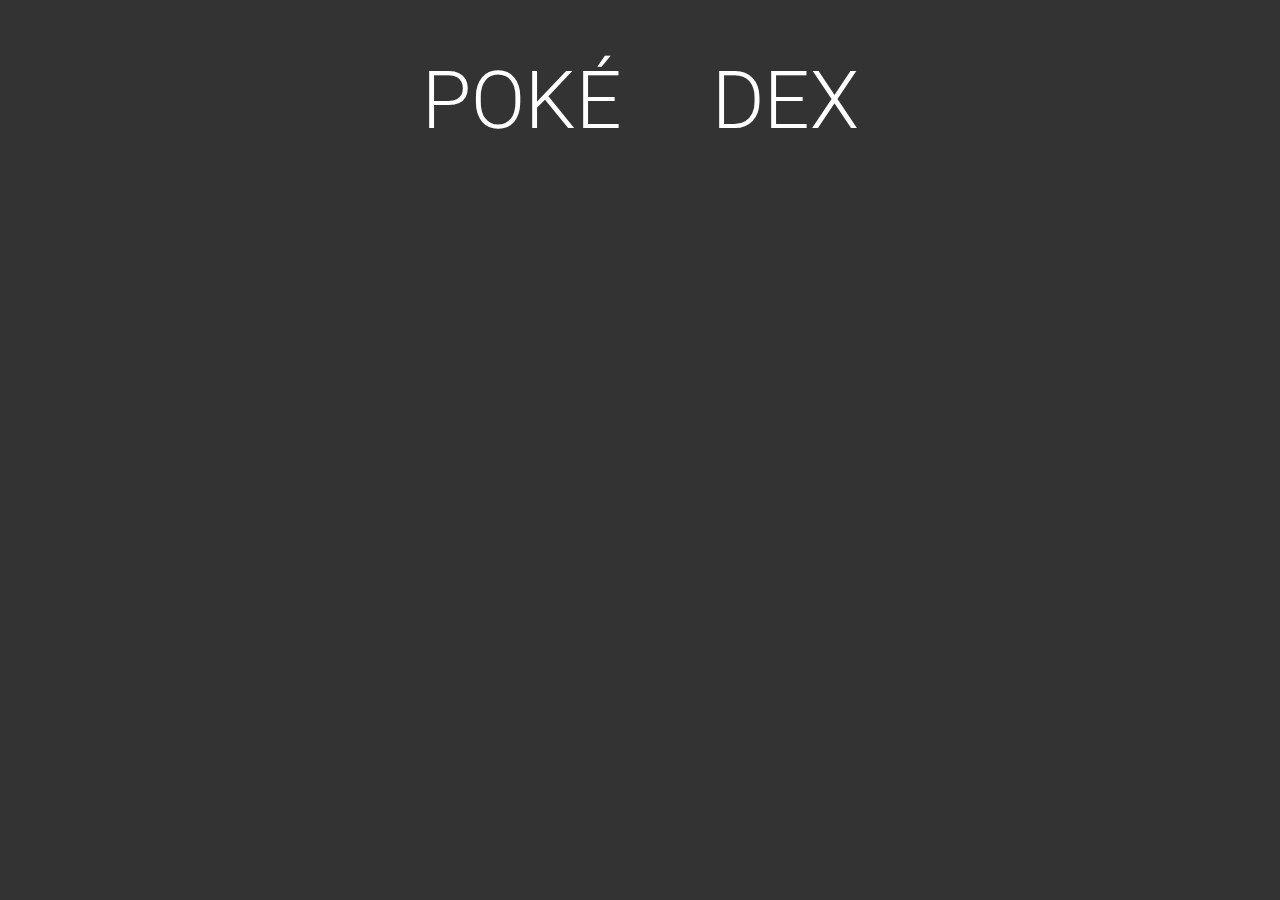
==== commit 7b80c8ae: "React pokedex" ====
--- a/index.html
+++ b/index.html
@@ -1 +1 @@
-<!doctype html><html lang="en"><head><title>Blaster Judes</title><meta name="description" content="A mini-encyclopedia of Pokémon species, types, evolutions, and moves."/><meta charset="utf-8"/><meta http-equiv="X-UA-Compatible" content="IE=edge"/><meta name="viewport" content="width=device-width,initial-scale=1"/><meta name="theme-color" content="#a040a0"/><meta name="apple-mobile-web-app-capable" content="yes"/><link rel="icon" href="/favicon.ico" type="image/x-icon"/><link rel="shortcut icon" href="/favicon.ico"/><link rel="manifest" href="/manifest.json"/><link rel="apple-touch-icon" href="img/icon-48.png"/><link rel="apple-touch-icon" sizes="96x96" href="img/icon-96.png"/><link rel="apple-touch-icon" sizes="196x196" href="img/icon-196.png"/><link href="/static/css/main.93281a5b.chunk.css" rel="stylesheet"></head><body><noscript>You need to enable JavaScript to run this app.</noscript><div id="root"></div><script>!function(l){function e(e){for(var r,t,n=e[0],o=e[1],u=e[2],f=0,i=[];f<n.length;f++)t=n[f],p[t]&&i.push(p[t][0]),p[t]=0;for(r in o)Object.prototype.hasOwnProperty.call(o,r)&&(l[r]=o[r]);for(s&&s(e);i.length;)i.shift()();return c.push.apply(c,u||[]),a()}function a(){for(var e,r=0;r<c.length;r++){for(var t=c[r],n=!0,o=1;o<t.length;o++){var u=t[o];0!==p[u]&&(n=!1)}n&&(c.splice(r--,1),e=f(f.s=t[0]))}return e}var t={},p={1:0},c=[];function f(e){if(t[e])return t[e].exports;var r=t[e]={i:e,l:!1,exports:{}};return l[e].call(r.exports,r,r.exports,f),r.l=!0,r.exports}f.m=l,f.c=t,f.d=function(e,r,t){f.o(e,r)||Object.defineProperty(e,r,{enumerable:!0,get:t})},f.r=function(e){"undefined"!=typeof Symbol&&Symbol.toStringTag&&Object.defineProperty(e,Symbol.toStringTag,{value:"Module"}),Object.defineProperty(e,"__esModule",{value:!0})},f.t=function(r,e){if(1&e&&(r=f(r)),8&e)return r;if(4&e&&"object"==typeof r&&r&&r.__esModule)return r;var t=Object.create(null);if(f.r(t),Object.defineProperty(t,"default",{enumerable:!0,value:r}),2&e&&"string"!=typeof r)for(var n in r)f.d(t,n,function(e){return r[e]}.bind(null,n));return t},f.n=function(e){var r=e&&e.__esModule?function(){return e.default}:function(){return e};return f.d(r,"a",r),r},f.o=function(e,r){return Object.prototype.hasOwnProperty.call(e,r)},f.p="/";var r=window.webpackJsonp=window.webpackJsonp||[],n=r.push.bind(r);r.push=e,r=r.slice();for(var o=0;o<r.length;o++)e(r[o]);var s=n;a()}([])</script><script src="/static/js/2.2c1e7b5e.chunk.js"></script><script src="/static/js/main.96e7d1a4.chunk.js"></script></body></html>+<!doctype html><html lang="en"><head><meta charset="utf-8"/><link rel="icon" href="/favicon.ico"/><link rel="stylesheet" href="https://fonts.googleapis.com/css?family=Roboto:300,400,500,700&display=swap"/><meta name="viewport" content="width=device-width,initial-scale=1"/><meta name="theme-color" content="#000000"/><meta name="description" content="Web site created using create-react-app"/><link rel="apple-touch-icon" href="/logo192.png"/><link rel="manifest" href="/manifest.json"/><title>React App</title><link href="/static/css/main.e4f1fe6f.chunk.css" rel="stylesheet"></head><body><noscript>You need to enable JavaScript to run this app.</noscript><div id="root"></div><script>!function(e){function t(t){for(var n,a,i=t[0],c=t[1],l=t[2],s=0,p=[];s<i.length;s++)a=i[s],Object.prototype.hasOwnProperty.call(o,a)&&o[a]&&p.push(o[a][0]),o[a]=0;for(n in c)Object.prototype.hasOwnProperty.call(c,n)&&(e[n]=c[n]);for(f&&f(t);p.length;)p.shift()();return u.push.apply(u,l||[]),r()}function r(){for(var e,t=0;t<u.length;t++){for(var r=u[t],n=!0,i=1;i<r.length;i++){var c=r[i];0!==o[c]&&(n=!1)}n&&(u.splice(t--,1),e=a(a.s=r[0]))}return e}var n={},o={1:0},u=[];function a(t){if(n[t])return n[t].exports;var r=n[t]={i:t,l:!1,exports:{}};return e[t].call(r.exports,r,r.exports,a),r.l=!0,r.exports}a.e=function(e){var t=[],r=o[e];if(0!==r)if(r)t.push(r[2]);else{var n=new Promise((function(t,n){r=o[e]=[t,n]}));t.push(r[2]=n);var u,i=document.createElement("script");i.charset="utf-8",i.timeout=120,a.nc&&i.setAttribute("nonce",a.nc),i.src=function(e){return a.p+"static/js/"+({}[e]||e)+"."+{3:"eadc8cad"}[e]+".chunk.js"}(e);var c=new Error;u=function(t){i.onerror=i.onload=null,clearTimeout(l);var r=o[e];if(0!==r){if(r){var n=t&&("load"===t.type?"missing":t.type),u=t&&t.target&&t.target.src;c.message="Loading chunk "+e+" failed.\n("+n+": "+u+")",c.name="ChunkLoadError",c.type=n,c.request=u,r[1](c)}o[e]=void 0}};var l=setTimeout((function(){u({type:"timeout",target:i})}),12e4);i.onerror=i.onload=u,document.head.appendChild(i)}return Promise.all(t)},a.m=e,a.c=n,a.d=function(e,t,r){a.o(e,t)||Object.defineProperty(e,t,{enumerable:!0,get:r})},a.r=function(e){"undefined"!=typeof Symbol&&Symbol.toStringTag&&Object.defineProperty(e,Symbol.toStringTag,{value:"Module"}),Object.defineProperty(e,"__esModule",{value:!0})},a.t=function(e,t){if(1&t&&(e=a(e)),8&t)return e;if(4&t&&"object"==typeof e&&e&&e.__esModule)return e;var r=Object.create(null);if(a.r(r),Object.defineProperty(r,"default",{enumerable:!0,value:e}),2&t&&"string"!=typeof e)for(var n in e)a.d(r,n,function(t){return e[t]}.bind(null,n));return r},a.n=function(e){var t=e&&e.__esModule?function(){return e.default}:function(){return e};return a.d(t,"a",t),t},a.o=function(e,t){return Object.prototype.hasOwnProperty.call(e,t)},a.p="/",a.oe=function(e){throw console.error(e),e};var i=this["webpackJsonpreact-context"]=this["webpackJsonpreact-context"]||[],c=i.push.bind(i);i.push=t,i=i.slice();for(var l=0;l<i.length;l++)t(i[l]);var f=c;r()}([])</script><script src="/static/js/2.c50507ab.chunk.js"></script><script src="/static/js/main.3677d733.chunk.js"></script></body></html>--- a/static/css/main.e4f1fe6f.chunk.css
+++ b/static/css/main.e4f1fe6f.chunk.css
@@ -0,0 +1,2 @@
+body{margin:0;font-family:Roboto,Helvetica,Arial,"sans-serif";-webkit-font-smoothing:antialiased;-moz-osx-font-smoothing:grayscale;text-align:center}code{font-family:source-code-pro,Consolas,"Courier New",monospace}#root,body,html{height:100%}@keyframes rotateBall{0%{transform:rotate(0deg)}to{transform:rotate(1turn)}}
+/*# sourceMappingURL=main.e4f1fe6f.chunk.css.map */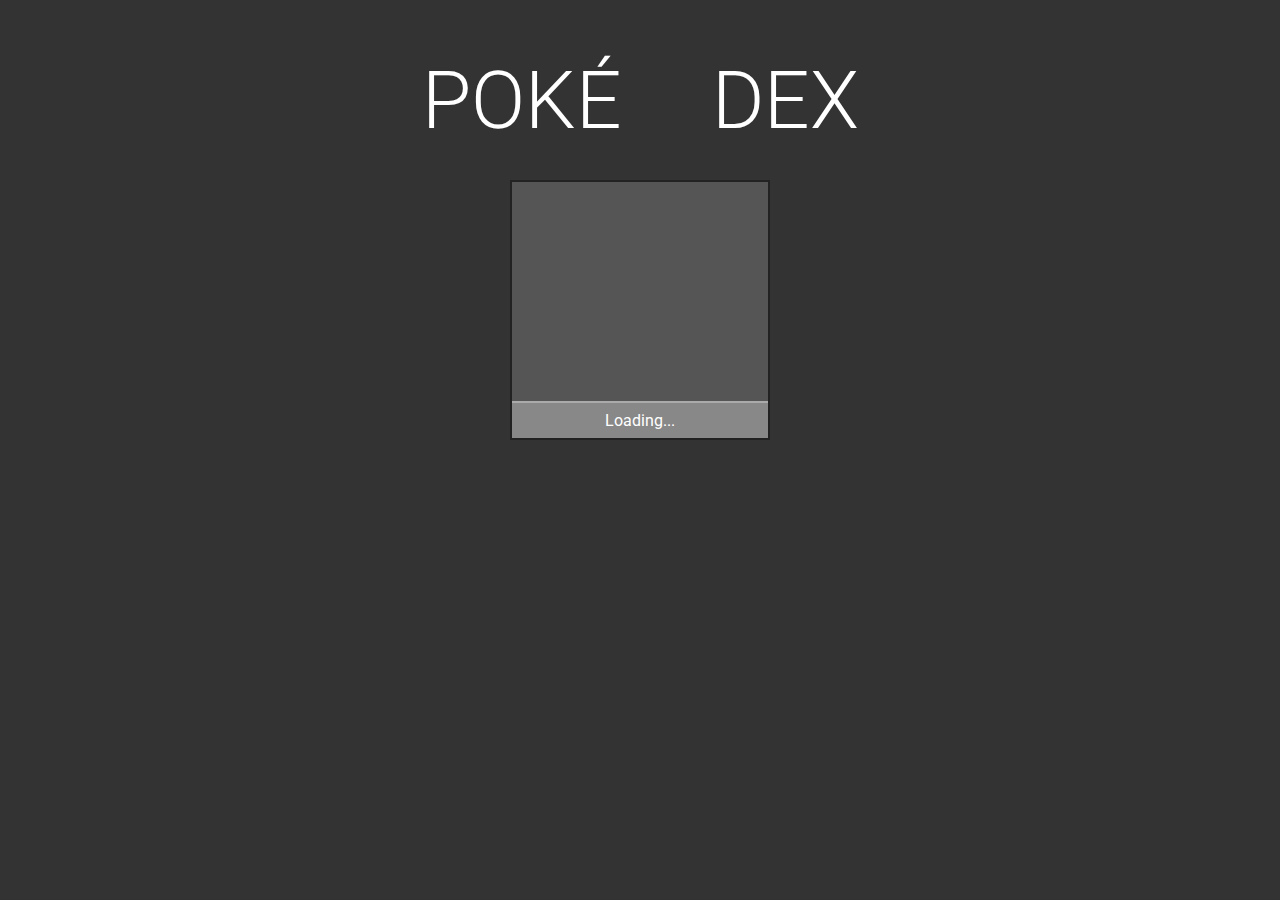
==== commit 814b7769: "Detail view" ====
--- a/index.html
+++ b/index.html
@@ -1 +1 @@
-<!doctype html><html lang="en"><head><meta charset="utf-8"/><link rel="icon" href="/favicon.ico"/><link rel="stylesheet" href="https://fonts.googleapis.com/css?family=Roboto:300,400,500,700&display=swap"/><meta name="viewport" content="width=device-width,initial-scale=1"/><meta name="theme-color" content="#000000"/><meta name="description" content="Web site created using create-react-app"/><link rel="apple-touch-icon" href="/logo192.png"/><link rel="manifest" href="/manifest.json"/><title>React App</title><link href="/static/css/main.e4f1fe6f.chunk.css" rel="stylesheet"></head><body><noscript>You need to enable JavaScript to run this app.</noscript><div id="root"></div><script>!function(e){function t(t){for(var n,a,i=t[0],c=t[1],l=t[2],s=0,p=[];s<i.length;s++)a=i[s],Object.prototype.hasOwnProperty.call(o,a)&&o[a]&&p.push(o[a][0]),o[a]=0;for(n in c)Object.prototype.hasOwnProperty.call(c,n)&&(e[n]=c[n]);for(f&&f(t);p.length;)p.shift()();return u.push.apply(u,l||[]),r()}function r(){for(var e,t=0;t<u.length;t++){for(var r=u[t],n=!0,i=1;i<r.length;i++){var c=r[i];0!==o[c]&&(n=!1)}n&&(u.splice(t--,1),e=a(a.s=r[0]))}return e}var n={},o={1:0},u=[];function a(t){if(n[t])return n[t].exports;var r=n[t]={i:t,l:!1,exports:{}};return e[t].call(r.exports,r,r.exports,a),r.l=!0,r.exports}a.e=function(e){var t=[],r=o[e];if(0!==r)if(r)t.push(r[2]);else{var n=new Promise((function(t,n){r=o[e]=[t,n]}));t.push(r[2]=n);var u,i=document.createElement("script");i.charset="utf-8",i.timeout=120,a.nc&&i.setAttribute("nonce",a.nc),i.src=function(e){return a.p+"static/js/"+({}[e]||e)+"."+{3:"eadc8cad"}[e]+".chunk.js"}(e);var c=new Error;u=function(t){i.onerror=i.onload=null,clearTimeout(l);var r=o[e];if(0!==r){if(r){var n=t&&("load"===t.type?"missing":t.type),u=t&&t.target&&t.target.src;c.message="Loading chunk "+e+" failed.\n("+n+": "+u+")",c.name="ChunkLoadError",c.type=n,c.request=u,r[1](c)}o[e]=void 0}};var l=setTimeout((function(){u({type:"timeout",target:i})}),12e4);i.onerror=i.onload=u,document.head.appendChild(i)}return Promise.all(t)},a.m=e,a.c=n,a.d=function(e,t,r){a.o(e,t)||Object.defineProperty(e,t,{enumerable:!0,get:r})},a.r=function(e){"undefined"!=typeof Symbol&&Symbol.toStringTag&&Object.defineProperty(e,Symbol.toStringTag,{value:"Module"}),Object.defineProperty(e,"__esModule",{value:!0})},a.t=function(e,t){if(1&t&&(e=a(e)),8&t)return e;if(4&t&&"object"==typeof e&&e&&e.__esModule)return e;var r=Object.create(null);if(a.r(r),Object.defineProperty(r,"default",{enumerable:!0,value:e}),2&t&&"string"!=typeof e)for(var n in e)a.d(r,n,function(t){return e[t]}.bind(null,n));return r},a.n=function(e){var t=e&&e.__esModule?function(){return e.default}:function(){return e};return a.d(t,"a",t),t},a.o=function(e,t){return Object.prototype.hasOwnProperty.call(e,t)},a.p="/",a.oe=function(e){throw console.error(e),e};var i=this["webpackJsonpreact-context"]=this["webpackJsonpreact-context"]||[],c=i.push.bind(i);i.push=t,i=i.slice();for(var l=0;l<i.length;l++)t(i[l]);var f=c;r()}([])</script><script src="/static/js/2.c50507ab.chunk.js"></script><script src="/static/js/main.3677d733.chunk.js"></script></body></html>+<!doctype html><html lang="en"><head><meta charset="utf-8"/><link rel="icon" href="/favicon.ico"/><link rel="stylesheet" href="https://fonts.googleapis.com/css?family=Roboto:300,400,500,700&display=swap"/><meta name="viewport" content="width=device-width,initial-scale=1"/><meta name="theme-color" content="#000000"/><meta name="description" content="Web site created using create-react-app"/><link rel="apple-touch-icon" href="/logo192.png"/><link rel="manifest" href="/manifest.json"/><title>Pokédex</title><link href="/static/css/main.e4f1fe6f.chunk.css" rel="stylesheet"></head><body><noscript>You need to enable JavaScript to run this app.</noscript><div id="root"></div><script>!function(e){function t(t){for(var n,a,i=t[0],c=t[1],l=t[2],s=0,p=[];s<i.length;s++)a=i[s],Object.prototype.hasOwnProperty.call(o,a)&&o[a]&&p.push(o[a][0]),o[a]=0;for(n in c)Object.prototype.hasOwnProperty.call(c,n)&&(e[n]=c[n]);for(f&&f(t);p.length;)p.shift()();return u.push.apply(u,l||[]),r()}function r(){for(var e,t=0;t<u.length;t++){for(var r=u[t],n=!0,i=1;i<r.length;i++){var c=r[i];0!==o[c]&&(n=!1)}n&&(u.splice(t--,1),e=a(a.s=r[0]))}return e}var n={},o={1:0},u=[];function a(t){if(n[t])return n[t].exports;var r=n[t]={i:t,l:!1,exports:{}};return e[t].call(r.exports,r,r.exports,a),r.l=!0,r.exports}a.e=function(e){var t=[],r=o[e];if(0!==r)if(r)t.push(r[2]);else{var n=new Promise((function(t,n){r=o[e]=[t,n]}));t.push(r[2]=n);var u,i=document.createElement("script");i.charset="utf-8",i.timeout=120,a.nc&&i.setAttribute("nonce",a.nc),i.src=function(e){return a.p+"static/js/"+({}[e]||e)+"."+{3:"eadc8cad"}[e]+".chunk.js"}(e);var c=new Error;u=function(t){i.onerror=i.onload=null,clearTimeout(l);var r=o[e];if(0!==r){if(r){var n=t&&("load"===t.type?"missing":t.type),u=t&&t.target&&t.target.src;c.message="Loading chunk "+e+" failed.\n("+n+": "+u+")",c.name="ChunkLoadError",c.type=n,c.request=u,r[1](c)}o[e]=void 0}};var l=setTimeout((function(){u({type:"timeout",target:i})}),12e4);i.onerror=i.onload=u,document.head.appendChild(i)}return Promise.all(t)},a.m=e,a.c=n,a.d=function(e,t,r){a.o(e,t)||Object.defineProperty(e,t,{enumerable:!0,get:r})},a.r=function(e){"undefined"!=typeof Symbol&&Symbol.toStringTag&&Object.defineProperty(e,Symbol.toStringTag,{value:"Module"}),Object.defineProperty(e,"__esModule",{value:!0})},a.t=function(e,t){if(1&t&&(e=a(e)),8&t)return e;if(4&t&&"object"==typeof e&&e&&e.__esModule)return e;var r=Object.create(null);if(a.r(r),Object.defineProperty(r,"default",{enumerable:!0,value:e}),2&t&&"string"!=typeof e)for(var n in e)a.d(r,n,function(t){return e[t]}.bind(null,n));return r},a.n=function(e){var t=e&&e.__esModule?function(){return e.default}:function(){return e};return a.d(t,"a",t),t},a.o=function(e,t){return Object.prototype.hasOwnProperty.call(e,t)},a.p="/",a.oe=function(e){throw console.error(e),e};var i=this["webpackJsonpreact-context"]=this["webpackJsonpreact-context"]||[],c=i.push.bind(i);i.push=t,i=i.slice();for(var l=0;l<i.length;l++)t(i[l]);var f=c;r()}([])</script><script src="/static/js/2.5a05f9af.chunk.js"></script><script src="/static/js/main.945d479c.chunk.js"></script></body></html>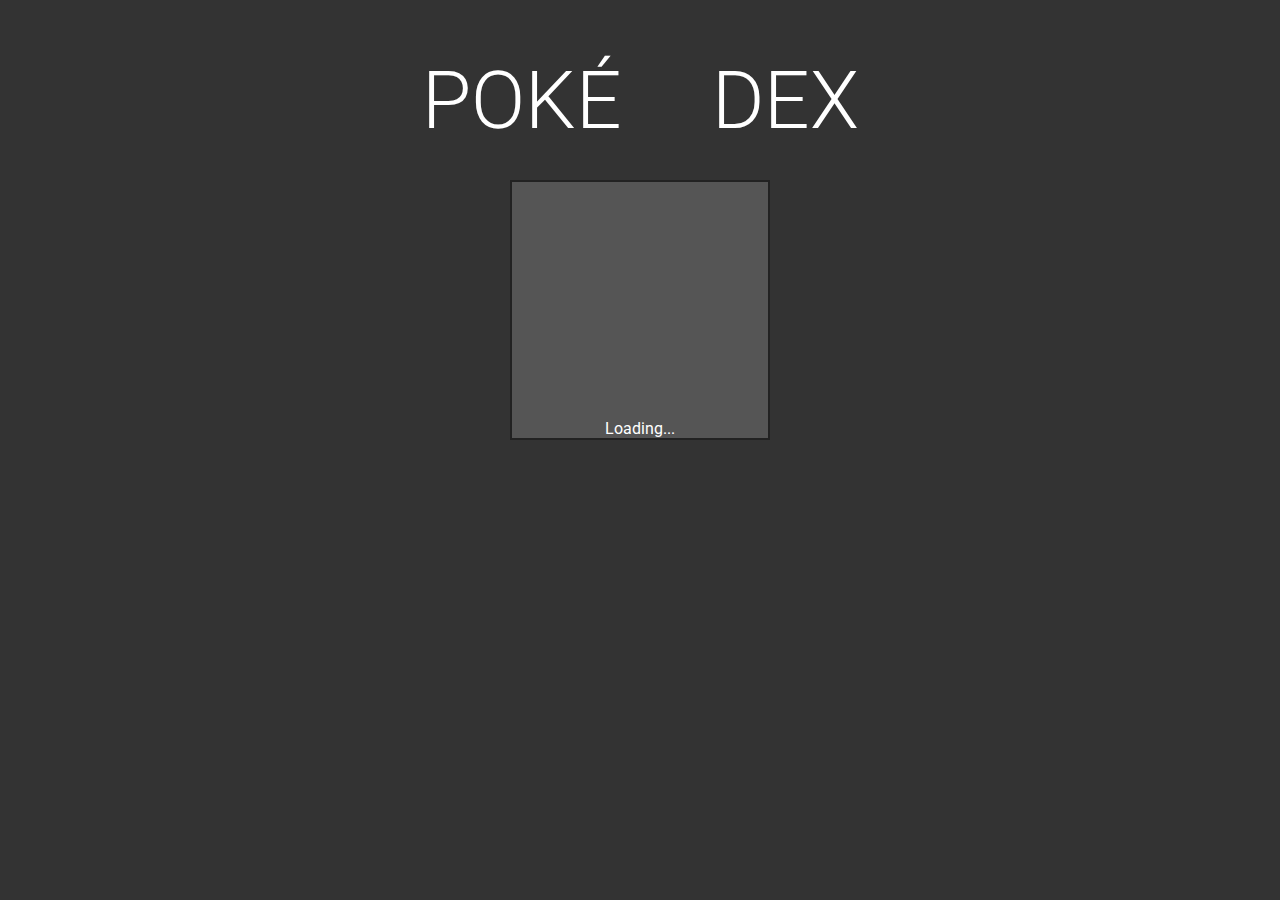
==== commit e4759ff5: "Stuff" ====
--- a/index.html
+++ b/index.html
@@ -1 +1 @@
-<!doctype html><html lang="en"><head><meta charset="utf-8"/><link rel="icon" href="/favicon.ico"/><link rel="stylesheet" href="https://fonts.googleapis.com/css?family=Roboto:300,400,500,700&display=swap"/><meta name="viewport" content="width=device-width,initial-scale=1"/><meta name="theme-color" content="#000000"/><meta name="description" content="Web site created using create-react-app"/><link rel="apple-touch-icon" href="/logo192.png"/><link rel="manifest" href="/manifest.json"/><title>Pokédex</title><link href="/static/css/main.e4f1fe6f.chunk.css" rel="stylesheet"></head><body><noscript>You need to enable JavaScript to run this app.</noscript><div id="root"></div><script>!function(e){function t(t){for(var n,a,i=t[0],c=t[1],l=t[2],s=0,p=[];s<i.length;s++)a=i[s],Object.prototype.hasOwnProperty.call(o,a)&&o[a]&&p.push(o[a][0]),o[a]=0;for(n in c)Object.prototype.hasOwnProperty.call(c,n)&&(e[n]=c[n]);for(f&&f(t);p.length;)p.shift()();return u.push.apply(u,l||[]),r()}function r(){for(var e,t=0;t<u.length;t++){for(var r=u[t],n=!0,i=1;i<r.length;i++){var c=r[i];0!==o[c]&&(n=!1)}n&&(u.splice(t--,1),e=a(a.s=r[0]))}return e}var n={},o={1:0},u=[];function a(t){if(n[t])return n[t].exports;var r=n[t]={i:t,l:!1,exports:{}};return e[t].call(r.exports,r,r.exports,a),r.l=!0,r.exports}a.e=function(e){var t=[],r=o[e];if(0!==r)if(r)t.push(r[2]);else{var n=new Promise((function(t,n){r=o[e]=[t,n]}));t.push(r[2]=n);var u,i=document.createElement("script");i.charset="utf-8",i.timeout=120,a.nc&&i.setAttribute("nonce",a.nc),i.src=function(e){return a.p+"static/js/"+({}[e]||e)+"."+{3:"eadc8cad"}[e]+".chunk.js"}(e);var c=new Error;u=function(t){i.onerror=i.onload=null,clearTimeout(l);var r=o[e];if(0!==r){if(r){var n=t&&("load"===t.type?"missing":t.type),u=t&&t.target&&t.target.src;c.message="Loading chunk "+e+" failed.\n("+n+": "+u+")",c.name="ChunkLoadError",c.type=n,c.request=u,r[1](c)}o[e]=void 0}};var l=setTimeout((function(){u({type:"timeout",target:i})}),12e4);i.onerror=i.onload=u,document.head.appendChild(i)}return Promise.all(t)},a.m=e,a.c=n,a.d=function(e,t,r){a.o(e,t)||Object.defineProperty(e,t,{enumerable:!0,get:r})},a.r=function(e){"undefined"!=typeof Symbol&&Symbol.toStringTag&&Object.defineProperty(e,Symbol.toStringTag,{value:"Module"}),Object.defineProperty(e,"__esModule",{value:!0})},a.t=function(e,t){if(1&t&&(e=a(e)),8&t)return e;if(4&t&&"object"==typeof e&&e&&e.__esModule)return e;var r=Object.create(null);if(a.r(r),Object.defineProperty(r,"default",{enumerable:!0,value:e}),2&t&&"string"!=typeof e)for(var n in e)a.d(r,n,function(t){return e[t]}.bind(null,n));return r},a.n=function(e){var t=e&&e.__esModule?function(){return e.default}:function(){return e};return a.d(t,"a",t),t},a.o=function(e,t){return Object.prototype.hasOwnProperty.call(e,t)},a.p="/",a.oe=function(e){throw console.error(e),e};var i=this["webpackJsonpreact-context"]=this["webpackJsonpreact-context"]||[],c=i.push.bind(i);i.push=t,i=i.slice();for(var l=0;l<i.length;l++)t(i[l]);var f=c;r()}([])</script><script src="/static/js/2.5a05f9af.chunk.js"></script><script src="/static/js/main.945d479c.chunk.js"></script></body></html>+<!doctype html><html lang="en"><head><meta charset="utf-8"/><link rel="icon" href="/favicon.ico"/><link rel="stylesheet" href="https://fonts.googleapis.com/css?family=Roboto:300,400,500,700&display=swap"/><meta name="viewport" content="width=device-width,initial-scale=1"/><meta name="theme-color" content="#000000"/><meta name="description" content="Web site created using create-react-app"/><link rel="apple-touch-icon" href="/logo192.png"/><link rel="manifest" href="/manifest.json"/><title>Pokédex</title><link href="/static/css/main.e4f1fe6f.chunk.css" rel="stylesheet"></head><body><noscript>You need to enable JavaScript to run this app.</noscript><div id="root"></div><script>!function(e){function t(t){for(var n,l,a=t[0],c=t[1],f=t[2],p=0,s=[];p<a.length;p++)l=a[p],Object.prototype.hasOwnProperty.call(o,l)&&o[l]&&s.push(o[l][0]),o[l]=0;for(n in c)Object.prototype.hasOwnProperty.call(c,n)&&(e[n]=c[n]);for(i&&i(t);s.length;)s.shift()();return u.push.apply(u,f||[]),r()}function r(){for(var e,t=0;t<u.length;t++){for(var r=u[t],n=!0,a=1;a<r.length;a++){var c=r[a];0!==o[c]&&(n=!1)}n&&(u.splice(t--,1),e=l(l.s=r[0]))}return e}var n={},o={1:0},u=[];function l(t){if(n[t])return n[t].exports;var r=n[t]={i:t,l:!1,exports:{}};return e[t].call(r.exports,r,r.exports,l),r.l=!0,r.exports}l.m=e,l.c=n,l.d=function(e,t,r){l.o(e,t)||Object.defineProperty(e,t,{enumerable:!0,get:r})},l.r=function(e){"undefined"!=typeof Symbol&&Symbol.toStringTag&&Object.defineProperty(e,Symbol.toStringTag,{value:"Module"}),Object.defineProperty(e,"__esModule",{value:!0})},l.t=function(e,t){if(1&t&&(e=l(e)),8&t)return e;if(4&t&&"object"==typeof e&&e&&e.__esModule)return e;var r=Object.create(null);if(l.r(r),Object.defineProperty(r,"default",{enumerable:!0,value:e}),2&t&&"string"!=typeof e)for(var n in e)l.d(r,n,function(t){return e[t]}.bind(null,n));return r},l.n=function(e){var t=e&&e.__esModule?function(){return e.default}:function(){return e};return l.d(t,"a",t),t},l.o=function(e,t){return Object.prototype.hasOwnProperty.call(e,t)},l.p="/";var a=this["webpackJsonpreact-context"]=this["webpackJsonpreact-context"]||[],c=a.push.bind(a);a.push=t,a=a.slice();for(var f=0;f<a.length;f++)t(a[f]);var i=c;r()}([])</script><script src="/static/js/2.1d7e8121.chunk.js"></script><script src="/static/js/main.a15808de.chunk.js"></script></body></html>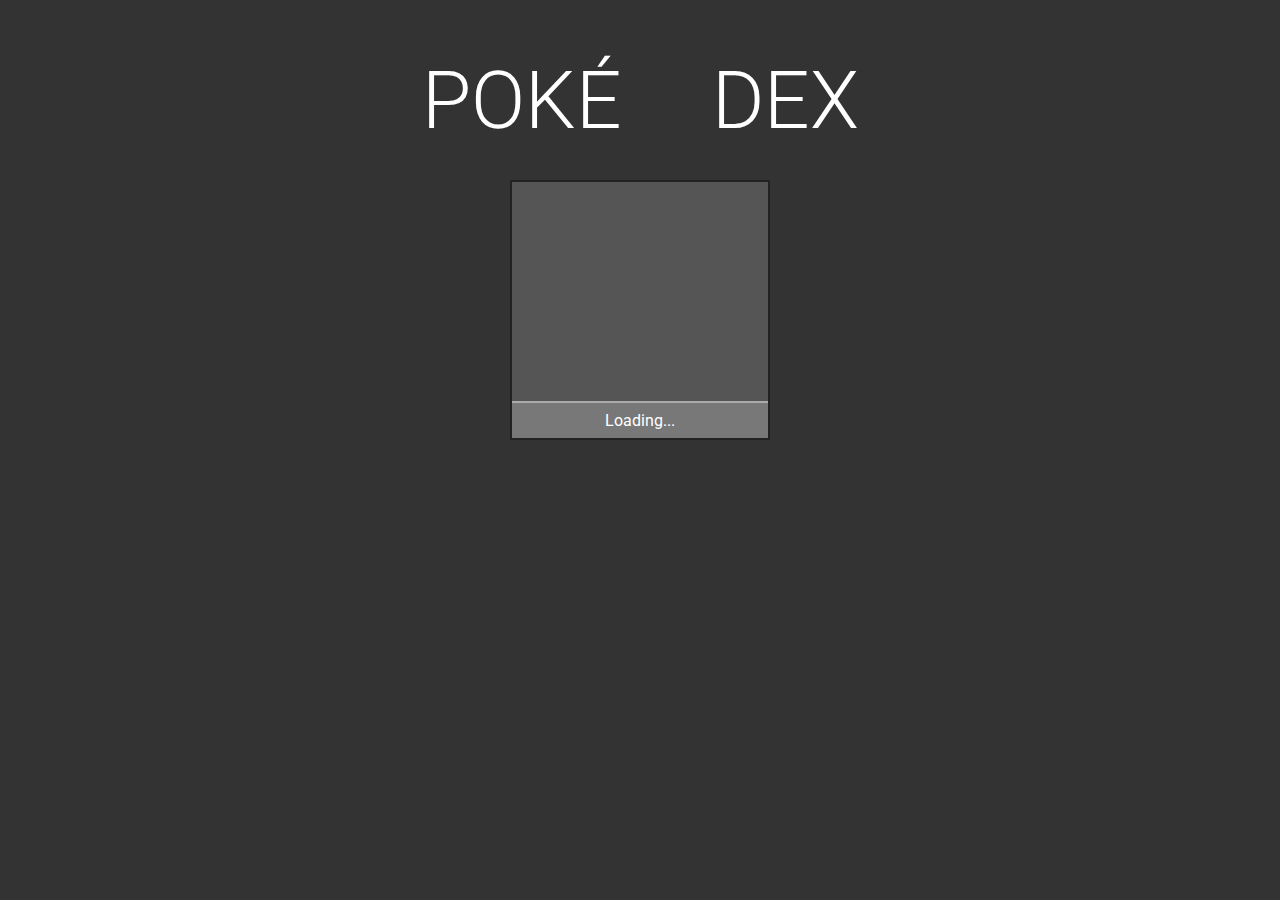
==== commit 24ccd586: "Better states + styles" ====
--- a/index.html
+++ b/index.html
@@ -1 +1 @@
-<!doctype html><html lang="en"><head><meta charset="utf-8"/><link rel="icon" href="/favicon.ico"/><link rel="stylesheet" href="https://fonts.googleapis.com/css?family=Roboto:300,400,500,700&display=swap"/><meta name="viewport" content="width=device-width,initial-scale=1"/><meta name="theme-color" content="#000000"/><meta name="description" content="Web site created using create-react-app"/><link rel="apple-touch-icon" href="/logo192.png"/><link rel="manifest" href="/manifest.json"/><title>Pokédex</title><link href="/static/css/main.e4f1fe6f.chunk.css" rel="stylesheet"></head><body><noscript>You need to enable JavaScript to run this app.</noscript><div id="root"></div><script>!function(e){function t(t){for(var n,l,a=t[0],c=t[1],f=t[2],p=0,s=[];p<a.length;p++)l=a[p],Object.prototype.hasOwnProperty.call(o,l)&&o[l]&&s.push(o[l][0]),o[l]=0;for(n in c)Object.prototype.hasOwnProperty.call(c,n)&&(e[n]=c[n]);for(i&&i(t);s.length;)s.shift()();return u.push.apply(u,f||[]),r()}function r(){for(var e,t=0;t<u.length;t++){for(var r=u[t],n=!0,a=1;a<r.length;a++){var c=r[a];0!==o[c]&&(n=!1)}n&&(u.splice(t--,1),e=l(l.s=r[0]))}return e}var n={},o={1:0},u=[];function l(t){if(n[t])return n[t].exports;var r=n[t]={i:t,l:!1,exports:{}};return e[t].call(r.exports,r,r.exports,l),r.l=!0,r.exports}l.m=e,l.c=n,l.d=function(e,t,r){l.o(e,t)||Object.defineProperty(e,t,{enumerable:!0,get:r})},l.r=function(e){"undefined"!=typeof Symbol&&Symbol.toStringTag&&Object.defineProperty(e,Symbol.toStringTag,{value:"Module"}),Object.defineProperty(e,"__esModule",{value:!0})},l.t=function(e,t){if(1&t&&(e=l(e)),8&t)return e;if(4&t&&"object"==typeof e&&e&&e.__esModule)return e;var r=Object.create(null);if(l.r(r),Object.defineProperty(r,"default",{enumerable:!0,value:e}),2&t&&"string"!=typeof e)for(var n in e)l.d(r,n,function(t){return e[t]}.bind(null,n));return r},l.n=function(e){var t=e&&e.__esModule?function(){return e.default}:function(){return e};return l.d(t,"a",t),t},l.o=function(e,t){return Object.prototype.hasOwnProperty.call(e,t)},l.p="/";var a=this["webpackJsonpreact-context"]=this["webpackJsonpreact-context"]||[],c=a.push.bind(a);a.push=t,a=a.slice();for(var f=0;f<a.length;f++)t(a[f]);var i=c;r()}([])</script><script src="/static/js/2.1d7e8121.chunk.js"></script><script src="/static/js/main.a15808de.chunk.js"></script></body></html>+<!doctype html><html lang="en"><head><meta charset="utf-8"/><link rel="icon" href="/favicon.ico"/><link rel="stylesheet" href="https://fonts.googleapis.com/css?family=Roboto:300,400,500,700&display=swap"/><meta name="viewport" content="width=device-width,initial-scale=1"/><meta name="theme-color" content="#000000"/><meta name="description" content="Web site created using create-react-app"/><link rel="apple-touch-icon" href="/logo192.png"/><link rel="manifest" href="/manifest.json"/><title>Pokédex</title><link href="/static/css/main.e4f1fe6f.chunk.css" rel="stylesheet"></head><body><noscript>You need to enable JavaScript to run this app.</noscript><div id="root"></div><script>!function(e){function t(t){for(var n,l,a=t[0],c=t[1],f=t[2],p=0,s=[];p<a.length;p++)l=a[p],Object.prototype.hasOwnProperty.call(o,l)&&o[l]&&s.push(o[l][0]),o[l]=0;for(n in c)Object.prototype.hasOwnProperty.call(c,n)&&(e[n]=c[n]);for(i&&i(t);s.length;)s.shift()();return u.push.apply(u,f||[]),r()}function r(){for(var e,t=0;t<u.length;t++){for(var r=u[t],n=!0,a=1;a<r.length;a++){var c=r[a];0!==o[c]&&(n=!1)}n&&(u.splice(t--,1),e=l(l.s=r[0]))}return e}var n={},o={1:0},u=[];function l(t){if(n[t])return n[t].exports;var r=n[t]={i:t,l:!1,exports:{}};return e[t].call(r.exports,r,r.exports,l),r.l=!0,r.exports}l.m=e,l.c=n,l.d=function(e,t,r){l.o(e,t)||Object.defineProperty(e,t,{enumerable:!0,get:r})},l.r=function(e){"undefined"!=typeof Symbol&&Symbol.toStringTag&&Object.defineProperty(e,Symbol.toStringTag,{value:"Module"}),Object.defineProperty(e,"__esModule",{value:!0})},l.t=function(e,t){if(1&t&&(e=l(e)),8&t)return e;if(4&t&&"object"==typeof e&&e&&e.__esModule)return e;var r=Object.create(null);if(l.r(r),Object.defineProperty(r,"default",{enumerable:!0,value:e}),2&t&&"string"!=typeof e)for(var n in e)l.d(r,n,function(t){return e[t]}.bind(null,n));return r},l.n=function(e){var t=e&&e.__esModule?function(){return e.default}:function(){return e};return l.d(t,"a",t),t},l.o=function(e,t){return Object.prototype.hasOwnProperty.call(e,t)},l.p="/";var a=this["webpackJsonpreact-context"]=this["webpackJsonpreact-context"]||[],c=a.push.bind(a);a.push=t,a=a.slice();for(var f=0;f<a.length;f++)t(a[f]);var i=c;r()}([])</script><script src="/static/js/2.d64c6282.chunk.js"></script><script src="/static/js/main.23dbf58e.chunk.js"></script></body></html>